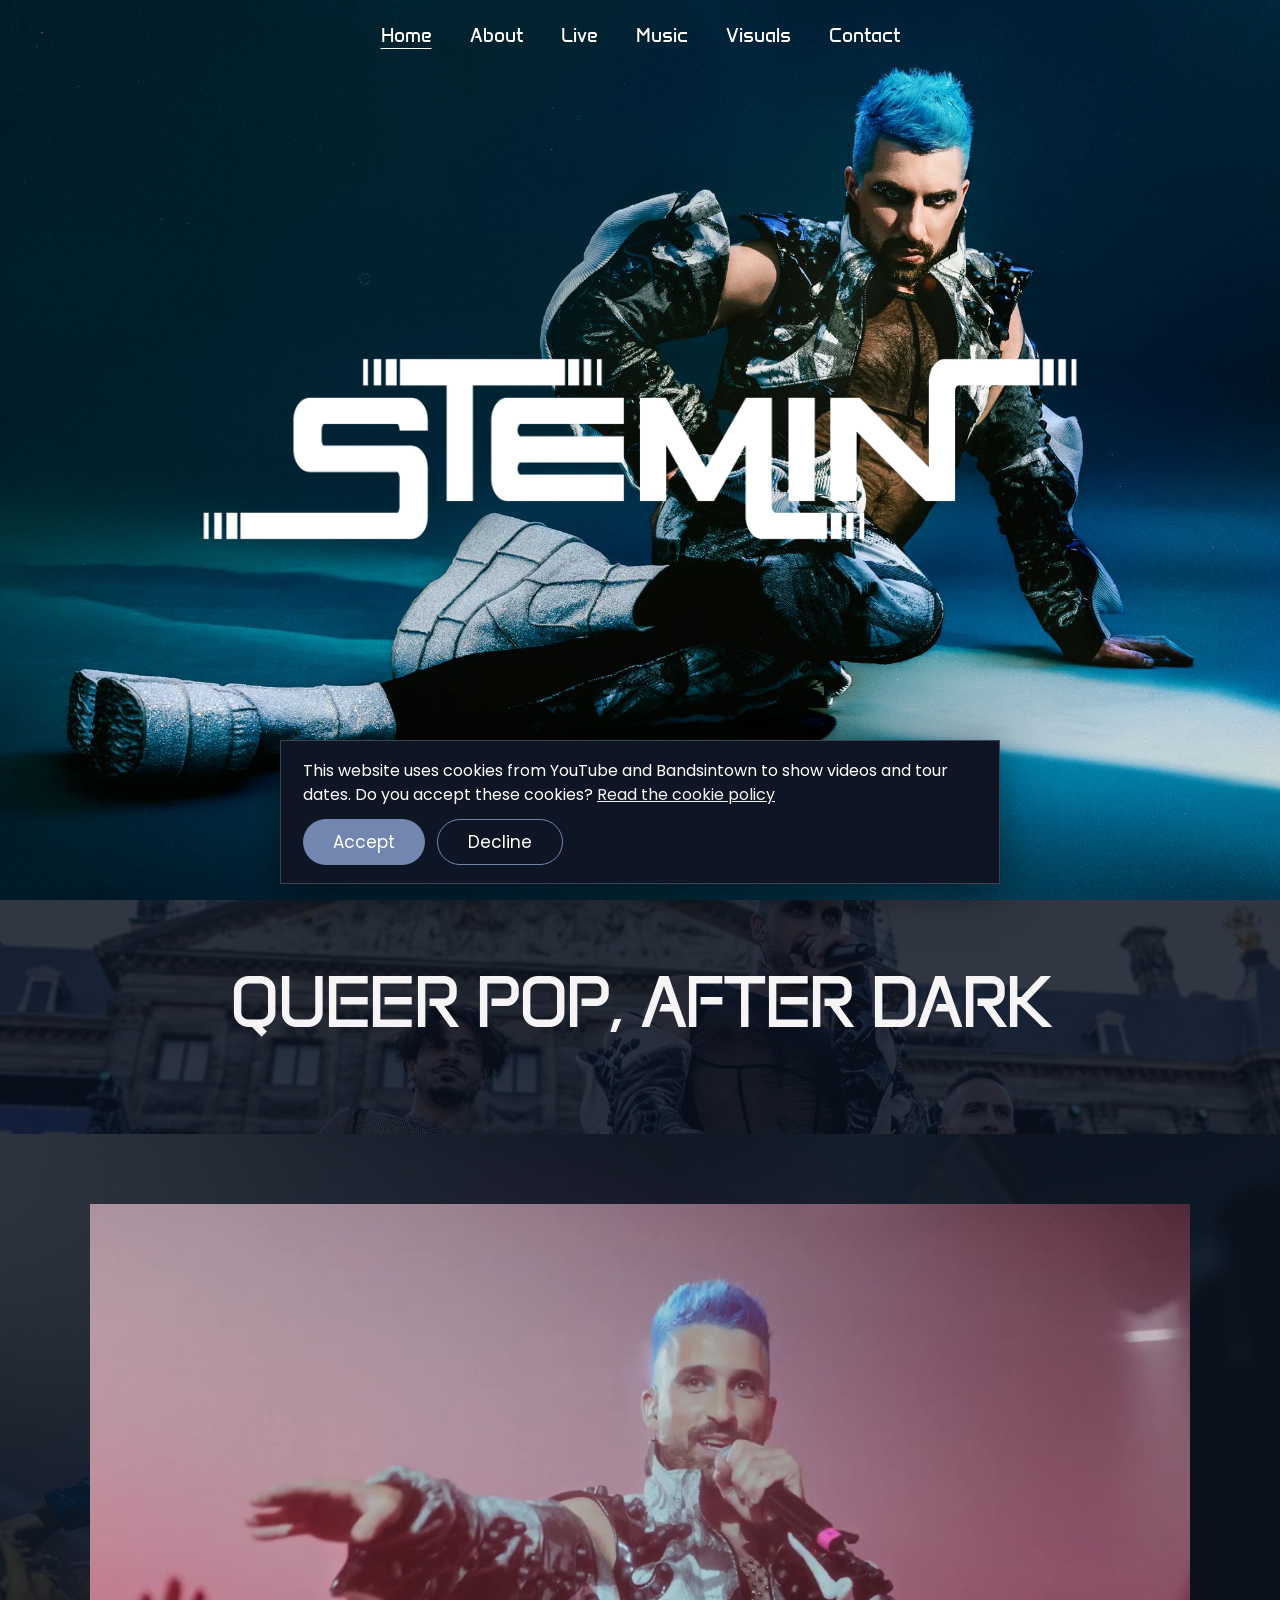
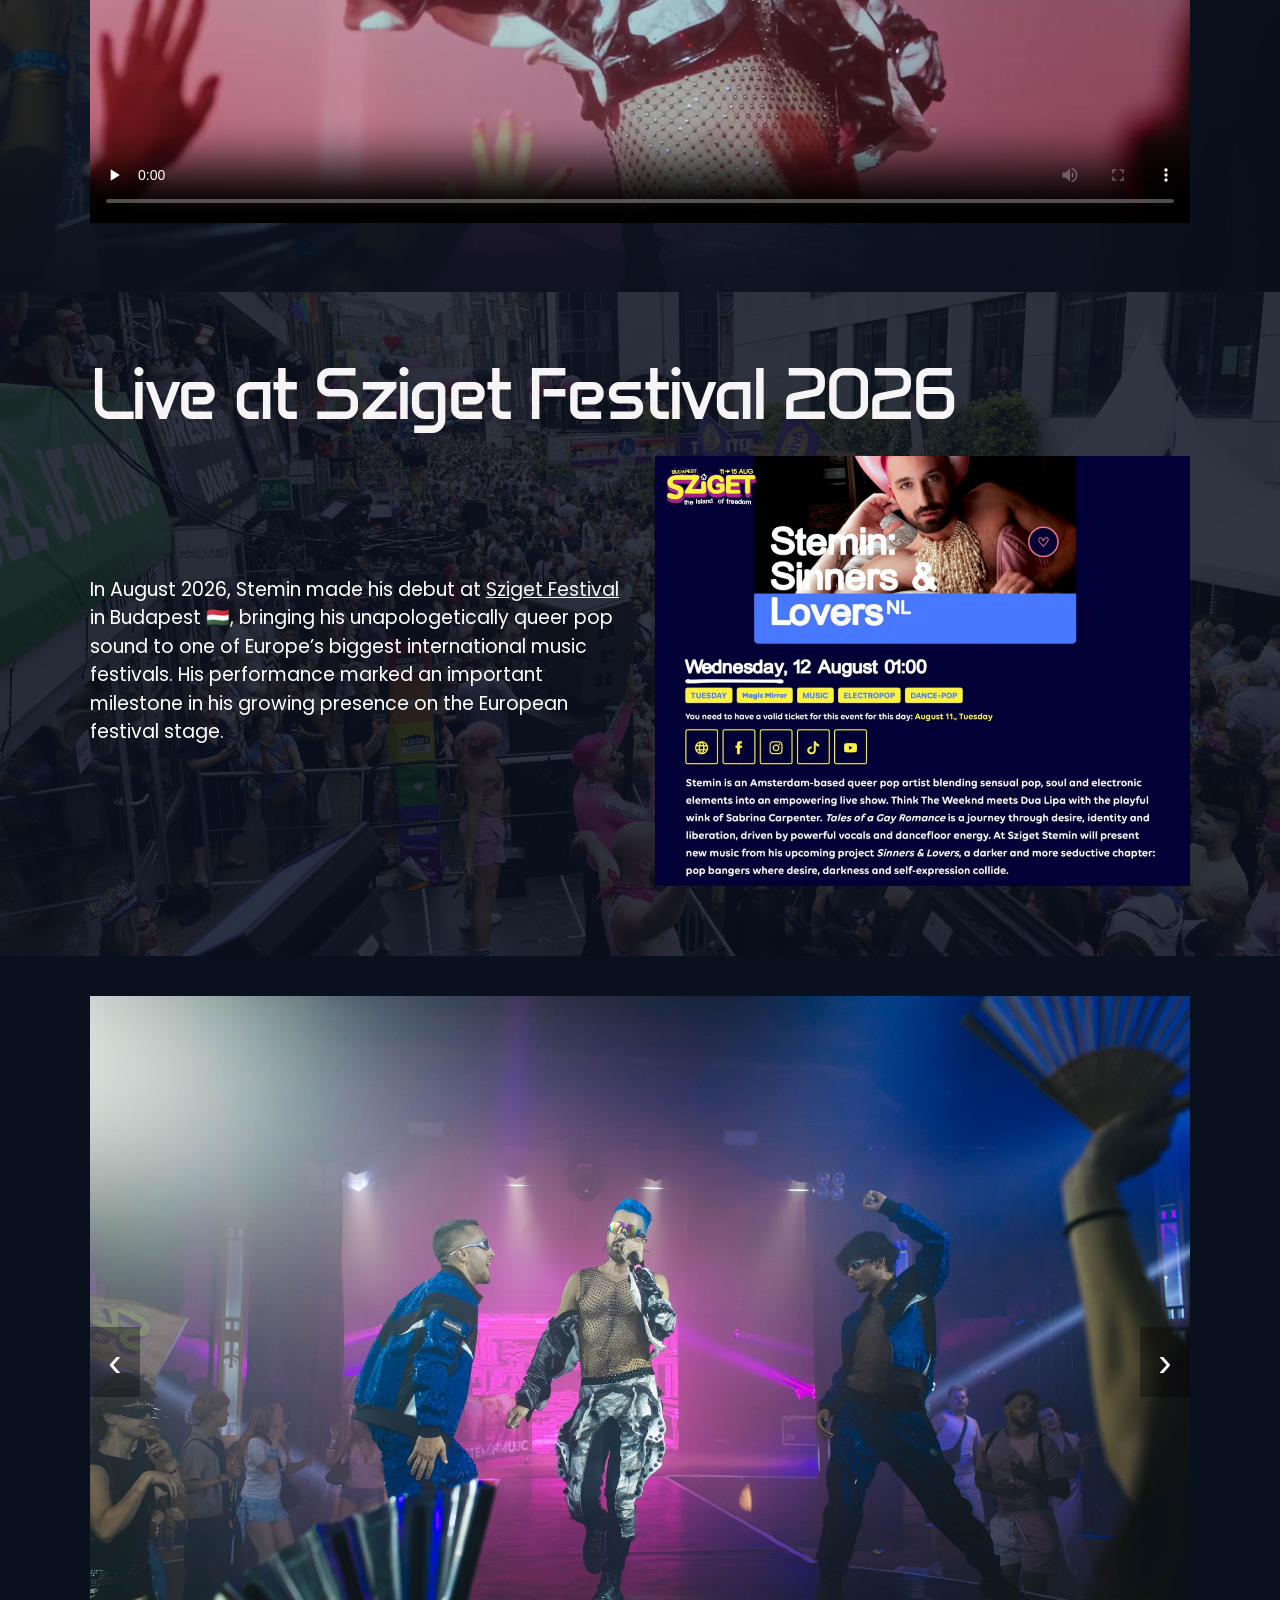
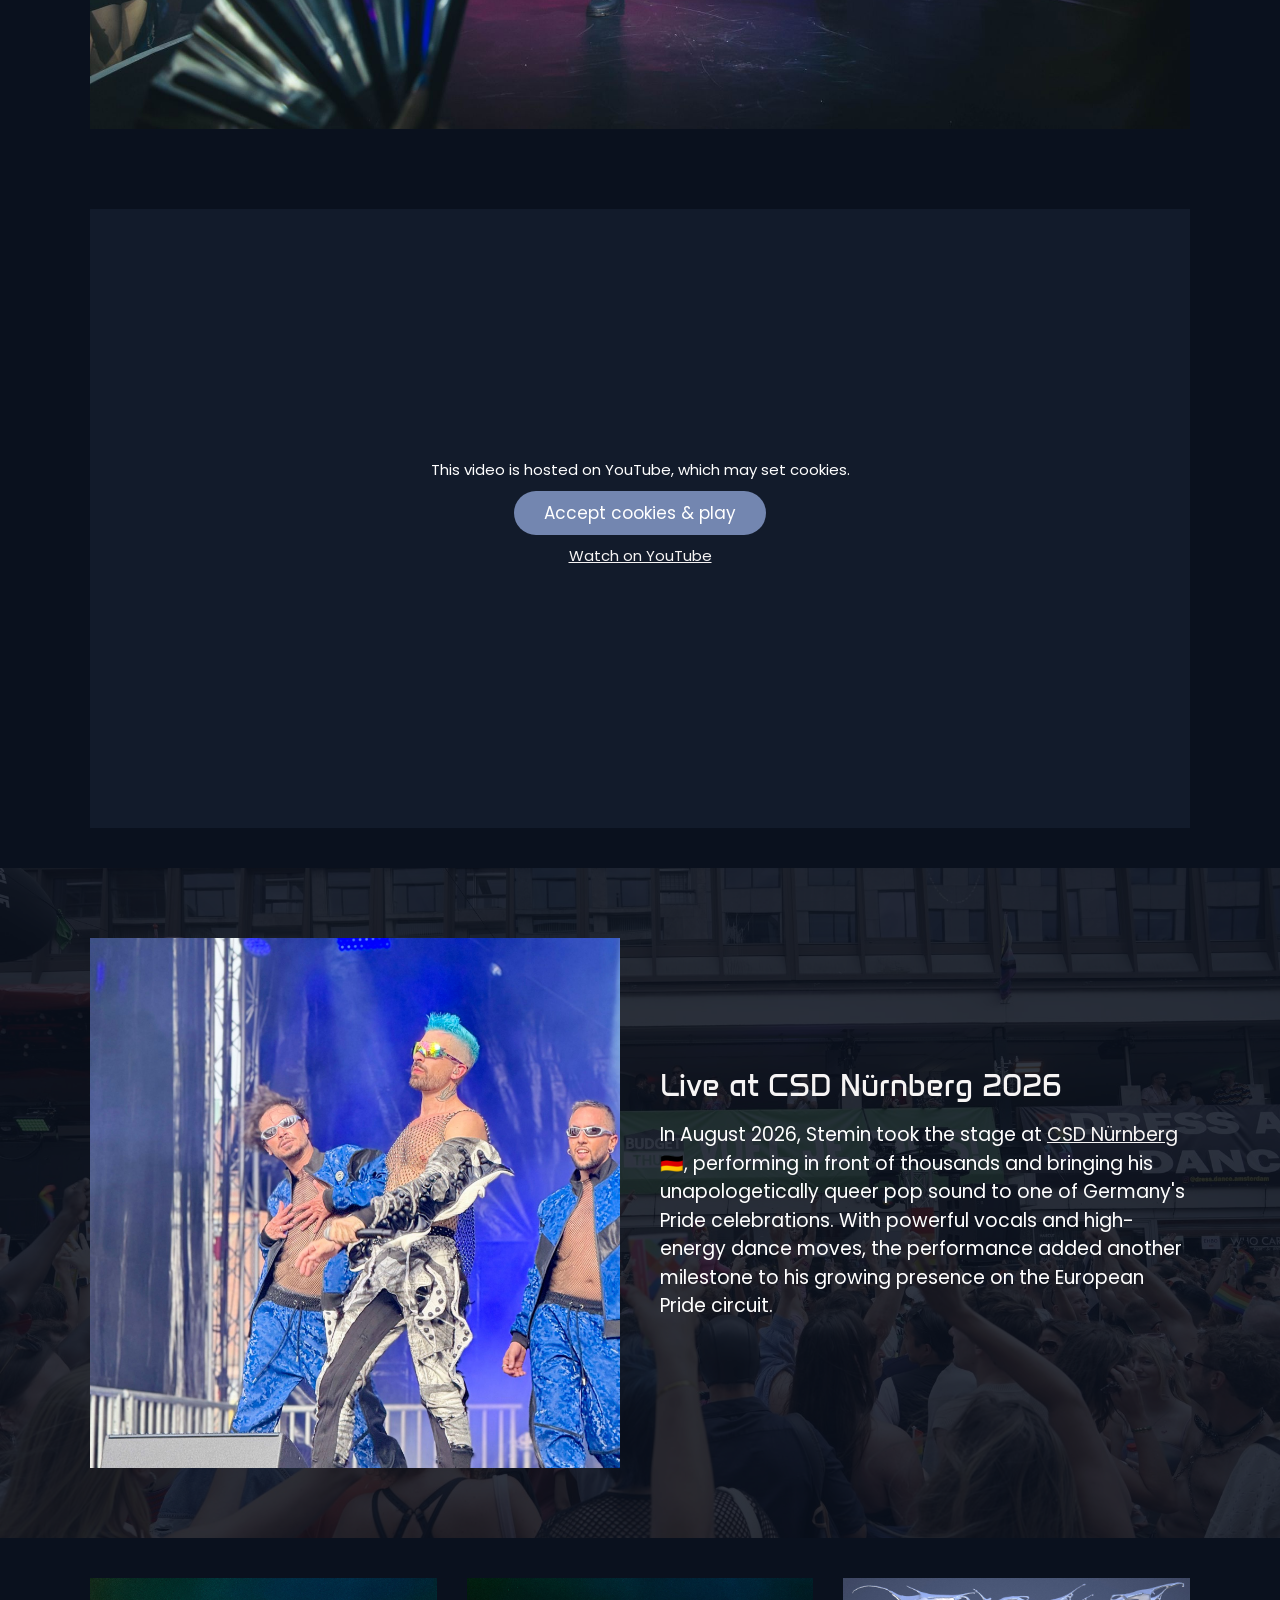
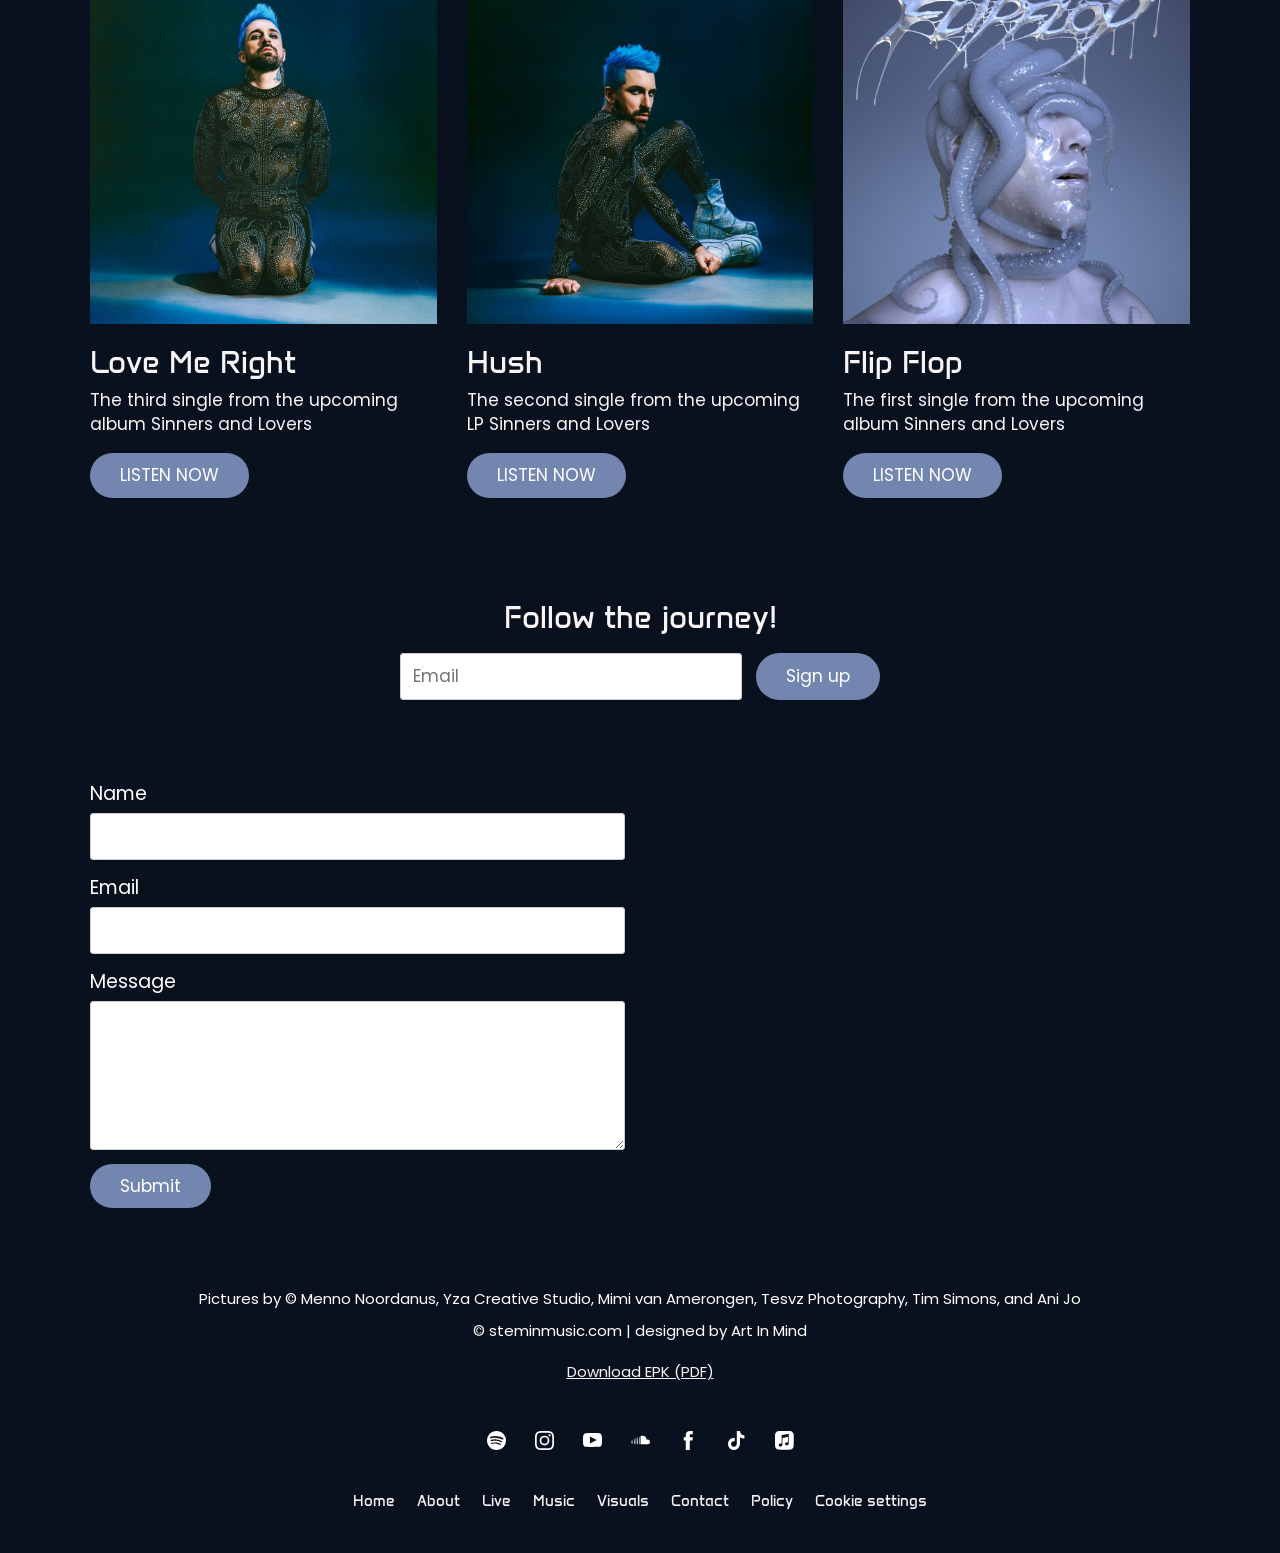
==== index.html @ 3fae1645 "Self-host Sziget recap video, bigger homepage heading, crop Sziget image Co-Authored-By: Claude Opus" ====
<!DOCTYPE html>
<html lang="en">
<head>
<meta charset="utf-8">
<meta name="viewport" content="width=device-width, initial-scale=1">
<title>Stemin | Queer pop artist from Amsterdam | Booking &amp; Press</title>
<meta name="description" content="Stemin is a queer pop artist from Amsterdam. Live at Sziget 2026, WorldPride Amsterdam and CSD Nürnberg. Upcoming album: Sinners &amp; Lovers.">
<link rel="canonical" href="https://steminmusic.com/">
<meta property="og:type" content="website">
<meta property="og:title" content="Stemin | Queer pop artist from Amsterdam | Booking &amp; Press">
<meta property="og:description" content="Stemin is a queer pop artist from Amsterdam. Live at Sziget 2026, WorldPride Amsterdam and CSD Nürnberg. Upcoming album: Sinners &amp; Lovers.">
<meta property="og:url" content="https://steminmusic.com/">
<meta property="og:image" content="https://steminmusic.com/img/pink-ff0080.png">
<link rel="icon" href="favicon.svg" type="image/svg+xml">
<link rel="stylesheet" href="style.css">
</head>
<body class="page-home">
<header class="page-header landing">
<img class="header-bg" src="img/260520-stemin-402-socialmedia.jpg" srcset="img/260520-stemin-402-socialmedia-800.jpg 800w, img/260520-stemin-402-socialmedia.jpg 2000w" sizes="(max-width: 760px) 100vw, 1140px" alt="" fetchpriority="high">
<div class="nav-bar">
<button class="menu" aria-label="Menu" aria-expanded="false"><span></span><span></span><span></span></button>
<nav class="nav"><ul><li><a href="./" aria-current=page>Home</a></li><li><a href="about/">About</a></li><li><a href="live/">Live</a></li><li><a href="music/">Music</a></li><li><a href="visuals/">Visuals</a></li><li class="has-sub"><a href="contact/">Contact</a><ul><li><a href="policy/">Policy</a></li></ul></li></ul></nav>
</div>
<div class="header-title"><a href="./"><img class="logo" src="img/stemin-white-long.png" alt="Stemin"></a></div>
<div class="socials"><a href="https://open.spotify.com/artist/1zyGoR9jHhPVAwW4OPeCIf?si=YAcBXMqQQqu5lbDR0uVkJg" target="_blank" rel="noopener" aria-label="Spotify"><svg class="icon" viewbox="0 0 18 18" xmlns="http://www.w3.org/2000/svg"><path d="M9 0c1.242 0 2.414.234 3.516.703a8.832 8.832 0 012.865 1.934 9.3 9.3 0 011.916 2.847A8.885 8.885 0 0118 9a8.797 8.797 0 01-.703 3.48 8.832 8.832 0 01-1.934 2.866 9.185 9.185 0 01-2.883 1.916A8.28 8.28 0 019 18a8.28 8.28 0 01-3.48-.738 9.185 9.185 0 01-2.883-1.916A8.832 8.832 0 01.703 12.48 8.797 8.797 0 010 9c0-1.242.234-2.414.703-3.516a9.146 9.146 0 011.934-2.847A9.036 9.036 0 015.52.703 8.633 8.633 0 019 0zm-.053 10.898c-1.465-.164-3.052-.046-4.763.352a.477.477 0 00-.334.229.518.518 0 00-.053.439c.023.14.1.252.228.334.104.066.218.09.344.073l.096-.02c1.57-.352 3.017-.457 4.342-.317 1.324.14 2.513.54 3.568 1.196.14.07.281.087.422.052a.592.592 0 00.351-.263.528.528 0 00.053-.405.472.472 0 00-.299-.334c-1.172-.726-2.49-1.171-3.955-1.336zm.211-2.9c-1.863-.223-3.615-.088-5.256.404a.576.576 0 00-.369.334.74.74 0 00-.073.411l.02.1a.49.49 0 00.3.403c.175.082.357.1.544.053 1.406-.445 2.947-.568 4.623-.369 1.676.2 3.123.662 4.342 1.389.14.117.305.152.492.105a.78.78 0 00.457-.316.689.689 0 00.07-.528c-.046-.187-.14-.316-.28-.386-1.383-.844-3.007-1.377-4.87-1.6zm.07-3.094a21.718 21.718 0 00-3.146-.017c-1.008.093-1.91.258-2.707.492a.81.81 0 00-.475.404.83.83 0 00-.052.65c.07.188.199.34.386.458a.74.74 0 00.633.07c.68-.211 1.477-.363 2.39-.457a16.95 16.95 0 012.778.017c.961.083 1.899.24 2.813.475a9.645 9.645 0 012.46.984c.212.118.434.153.669.106.234-.047.398-.152.492-.316a.85.85 0 00.088-.65.798.798 0 00-.405-.51 10.987 10.987 0 00-2.777-1.16 16.84 16.84 0 00-3.146-.546z"></path></svg></a><a href="https://instagram.com/steminmusic" target="_blank" rel="noopener" aria-label="Instagram"><svg class="icon" viewbox="0 0 18 18" xmlns="http://www.w3.org/2000/svg"><path d="M6.955 1.628l2.582-.006c1.916.001 2.227.012 3.1.052.877.04 1.354.187 1.67.31.421.163.72.358 1.036.673.27.27.452.529.6.862l.073.173c.113.29.246.715.298 1.46l.03.627c.012.29.02.553.025.917l.01 2.842c-.002 1.915-.013 2.226-.053 3.099-.037.804-.163 1.272-.279 1.588l-.031.083c-.163.42-.358.72-.673 1.035-.315.315-.615.51-1.035.673-.29.113-.715.246-1.46.298l-1.21.05c-.344.007-.761.011-1.428.013l-3.255-.005a37.01 37.01 0 01-1.592-.046c-.877-.04-1.354-.187-1.67-.31a2.788 2.788 0 01-1.036-.673 2.788 2.788 0 01-.673-1.035c-.113-.29-.246-.715-.298-1.46l-.05-1.21a71.292 71.292 0 01-.013-1.428l.005-3.255c.006-.692.02-1.022.046-1.592.04-.877.187-1.354.31-1.67.163-.421.358-.72.673-1.036.315-.315.615-.51 1.035-.673.29-.113.715-.246 1.46-.298l.627-.03c.355-.015.668-.023 1.176-.028zM6.97.006h4.06c.747.007 1.09.021 1.68.048.959.044 1.613.196 2.185.419.592.23 1.094.537 1.594 1.038.5.5.808 1.002 1.038 1.594.198.509.34 1.082.4 1.876l.035.68c.026.62.036 1.093.038 2.574l-.005 2.658c-.006.844-.02 1.192-.05 1.818-.043.958-.195 1.612-.418 2.184a4.412 4.412 0 01-1.038 1.594c-.5.5-1.002.809-1.594 1.039-.509.197-1.082.34-1.876.4l-.795.039c-.53.021-1.003.03-2.193.032l-2.924-.004a39.115 39.115 0 01-1.818-.05c-.958-.043-1.612-.195-2.184-.417a4.412 4.412 0 01-1.594-1.039c-.5-.5-.809-1.002-1.039-1.594-.197-.509-.34-1.082-.4-1.876l-.042-.876C.009 11.575 0 11.027 0 9.527L.006 6.97c.007-.747.021-1.09.048-1.68.044-.959.196-1.613.418-2.185A4.412 4.412 0 011.511 1.51c.5-.5 1.002-.808 1.594-1.038.509-.198 1.082-.34 1.876-.4L5.857.03C6.177.018 6.49.01 6.97.006zm2.048 4.387a4.625 4.625 0 100 9.25 4.625 4.625 0 000-9.25zm0 1.623a3.002 3.002 0 110 6.004 3.002 3.002 0 010-6.004zm4.768-2.909a1.071 1.071 0 100 2.143 1.071 1.071 0 000-2.143z" fill-rule="evenodd"></path></svg></a><a href="https://www.youtube.com/channel/UCnm-_FGDX8ijLJgsgmDUvSA/featured" target="_blank" rel="noopener" aria-label="Youtube"><svg class="icon" viewbox="0 0 18 14" xmlns="http://www.w3.org/2000/svg"><path d="M7.518.011l1.81-.01c.971.004 3.89.03 5.972.173l.355.05c.394.061.95.209 1.445.76.463.478.66 1.426.714 1.746l.017.108s.155 1.378.168 2.816L18 7.241c0 .654-.032 1.31-.068 1.84l-.1 1.172s-.17 1.274-.732 1.853c-.675.753-1.463.753-1.8.811l-.537.033c-2.11.12-4.778.138-5.547.14l-2.132-.03c-1.465-.029-3.372-.076-4.215-.143-.394-.116-1.294-.058-1.969-.81-.43-.444-.63-1.293-.7-1.668l-.031-.186S.014 8.875 0 7.437V5.654l.007-.39c.012-.45.035-.883.06-1.254l.1-1.172S.339 1.564.9.985C1.575.232 2.362.232 2.7.174l.75-.045C4.827.057 6.4.025 7.518.01zm-.973 3.262v6.545l6.546-3.273-6.546-3.272z"></path></svg></a><a href="https://soundcloud.com/steminmusic" target="_blank" rel="noopener" aria-label="Soundcloud"><svg class="icon" viewbox="0 0 18 9" xmlns="http://www.w3.org/2000/svg"><path d="M4.698 1.755c.09 0 .145.036.163.108l.007.062.17 4.132-.17 1.98c0 .114-.057.17-.17.17-.045 0-.127-.072-.157-.13l-.013-.04-.113-1.98.113-4.132c0-.114.057-.17.17-.17zm3.17-.68c.094 0 .189.08.217.17l.01.057.113 4.755-.114 1.924-.009.056c-.028.092-.123.17-.217.17-.17 0-.283-.113-.226-.226l-.114-1.924.114-4.755c0-.113.113-.227.226-.227zm-1.642.567c.095 0 .19.078.218.17l.009.056.17 4.189-.114 1.924-.008.056c-.03.092-.124.17-.218.17s-.189-.078-.25-.203L6 7.924 5.887 6 6 1.868c0-.113.113-.226.226-.226zM10.755 0a4.075 4.075 0 014.075 3.736c.283-.113.566-.17.906-.17 1.302 0 2.264.962 2.264 2.264a2.293 2.293 0 01-2.16 2.316l-.16.005H9.282c-.097 0-.194-.125-.22-.232l-.006-.051V.566c0-.146.041-.208.16-.258l.066-.025C9.736.113 10.245 0 10.755 0zM3.17 2.83c.09 0 .145.036.163.08l.007.033.17 3.114-.17 1.98-.043.042c-.042.04-.085.072-.127.072-.09 0-.145-.036-.163-.08L3 8.038l-.17-1.981L3 2.943c.057-.056.113-.113.17-.113zM1.698 3.906c.045 0 .09 0 .107.058l.006.055.17 2.038-.17 1.98a.122.122 0 01-.113.114c-.045 0-.09-.036-.107-.08l-.006-.033-.17-1.981.17-2.038c0-.057.057-.113.113-.113zm-1.472.396l.029.007a.05.05 0 01.02.017l.008.032.226 1.699-.226 1.641s0 .057-.057.057l-.028-.007a.05.05 0 01-.02-.017L.17 7.698 0 6.057l.17-1.699s0-.056.056-.056z"></path></svg></a><a href="https://facebook.com/steminmusic" target="_blank" rel="noopener" aria-label="Facebook"><svg class="icon" viewbox="0 0 9 18" xmlns="http://www.w3.org/2000/svg"><path d="M1.907 18V8.999H0V5.897h1.907V4.035C1.907 1.505 2.984 0 6.044 0h2.547v3.103H7c-1.191 0-1.27.433-1.27 1.242l-.005 1.552h2.885L8.27 9H5.724V18H1.907z" fill-rule="evenodd"></path></svg></a><a href="https://www.tiktok.com/@steminmusic" target="_blank" rel="noopener" aria-label="Tiktok"><svg class="icon" viewbox="0 0 16 18" xmlns="http://www.w3.org/2000/svg"><path d="M11.281 0c.298 2.554 1.73 4.077 4.219 4.24v2.872c-1.442.14-2.706-.33-4.175-1.215v5.373c0 6.826-7.473 8.96-10.477 4.066-1.93-3.148-.748-8.672 5.444-8.894v3.03a8.99 8.99 0 00-1.437.35c-1.377.465-2.158 1.335-1.94 2.868.417 2.938 5.828 3.808 5.378-1.933V.005h2.988V0z" fill-rule="evenodd"></path></svg></a><a href="https://itunes.apple.com/artist/stemin/1516719726" target="_blank" rel="noopener" aria-label="Apple Music"><svg class="icon" viewbox="0 0 73 73" xmlns="http://www.w3.org/2000/svg"><path class="st0" d="M72,19.94c0-0.72-0.01-1.45-0.03-2.17c-0.04-1.58-0.14-3.17-0.42-4.73c-0.28-1.58-0.75-3.06-1.48-4.5 c-0.72-1.41-1.66-2.71-2.78-3.83c-1.12-1.12-2.42-2.06-3.83-2.78c-1.44-0.73-2.91-1.2-4.49-1.48c-1.56-0.28-3.15-0.37-4.73-0.42 C53.51,0.02,52.78,0.01,52.06,0c-0.86,0-1.72,0-2.58,0H22.52c-0.86,0-1.72,0-2.58,0c-0.72,0-1.45,0.01-2.17,0.03 c-1.58,0.04-3.17,0.14-4.73,0.42C11.46,0.74,9.98,1.2,8.55,1.94C7.13,2.66,5.84,3.6,4.72,4.72S2.65,7.13,1.93,8.55 c-0.73,1.44-1.2,2.91-1.48,4.5c-0.28,1.56-0.37,3.15-0.42,4.73C0.02,18.5,0.01,19.22,0,19.94c0,0.86,0,1.72,0,2.58v26.95 c0,0.86,0,1.72,0,2.58c0,0.72,0.01,1.45,0.03,2.17c0.04,1.58,0.14,3.17,0.42,4.73c0.28,1.58,0.75,3.06,1.48,4.5 c0.72,1.41,1.66,2.71,2.78,3.83s2.42,2.06,3.83,2.78c1.44,0.73,2.91,1.2,4.49,1.48c1.56,0.28,3.15,0.37,4.73,0.42 c0.72,0.02,1.45,0.03,2.17,0.03c0.86,0.01,1.72,0,2.58,0h26.95c0.86,0,1.72,0,2.58,0c0.72,0,1.45-0.01,2.17-0.03 c1.58-0.04,3.17-0.14,4.73-0.42c1.58-0.28,3.06-0.75,4.49-1.48c1.41-0.72,2.71-1.66,3.83-2.78c1.12-1.12,2.06-2.41,2.78-3.83 c0.73-1.44,1.2-2.91,1.48-4.5c0.28-1.56,0.37-3.15,0.42-4.73c0.02-0.72,0.03-1.45,0.03-2.17c0.01-0.86,0-1.72,0-2.58V22.52 C72,21.66,72,20.8,72,19.94z M52.71,46.85c0,0.91-0.01,1.74-0.2,2.65c-0.19,0.89-0.53,1.72-1.05,2.47 c-0.52,0.75-1.19,1.36-1.97,1.82c-0.79,0.47-1.62,0.73-2.5,0.91c-1.66,0.33-2.79,0.41-3.86,0.2c-1.03-0.21-1.9-0.68-2.6-1.32 c-1.03-0.95-1.68-2.23-1.82-3.56c-0.16-1.57,0.36-3.24,1.53-4.48c0.59-0.62,1.34-1.11,2.34-1.5c1.04-0.4,2.19-0.65,3.96-1 c0.47-0.09,0.93-0.19,1.4-0.28c0.61-0.12,1.14-0.28,1.56-0.8c0.43-0.52,0.43-1.16,0.43-1.78V24.32c0-1.21-0.54-1.54-1.7-1.32 c-0.83,0.16-18.62,3.75-18.62,3.75c-1,0.24-1.36,0.57-1.36,1.82v23.23c0,0.91-0.05,1.74-0.24,2.65c-0.19,0.89-0.53,1.72-1.05,2.47 c-0.52,0.75-1.19,1.36-1.97,1.82c-0.79,0.47-1.62,0.74-2.5,0.92c-1.66,0.33-2.79,0.41-3.86,0.2c-1.03-0.21-1.9-0.69-2.6-1.33 c-1.03-0.95-1.63-2.23-1.78-3.56c-0.16-1.57,0.31-3.24,1.49-4.48c0.59-0.62,1.34-1.11,2.34-1.5c1.04-0.4,2.19-0.65,3.96-1 c0.47-0.09,0.93-0.19,1.4-0.28c0.61-0.12,1.14-0.28,1.56-0.8c0.42-0.52,0.47-1.13,0.47-1.75c0-4.92,0-26.78,0-26.78 c0-0.36,0.03-0.6,0.05-0.72c0.09-0.56,0.31-1.05,0.72-1.39c0.34-0.28,0.78-0.48,1.33-0.6l0.01,0L49,11.33 c0.19-0.04,1.73-0.31,1.91-0.33c1.16-0.1,1.81,0.66,1.81,1.89L52.71,46.85L52.71,46.85z"></path></svg></a></div>
</header>
<main id="main">
<section class="sec has-bg"><img class="sec-bg" src="img/20260731-dsc05511.jpg" srcset="img/20260731-dsc05511-800.jpg 800w, img/20260731-dsc05511.jpg 2000w" sizes="(max-width: 760px) 100vw, 1140px" alt="" loading="lazy"><div class="wrap"><h2 class="feature-title center">QUEER POP, AFTER DARK</h2></div></section>
<section class="sec has-bg"><img class="sec-bg" src="img/attila-polyak-2.jpg" srcset="img/attila-polyak-2-800.jpg 800w, img/attila-polyak-2.jpg 2000w" sizes="(max-width: 760px) 100vw, 1140px" alt="" loading="lazy"><div class="wrap"><div class="video selfhosted"><video controls playsinline preload="none" poster="video/sziget-recap-poster.jpg" title="Stemin live at Sziget Festival 2026 – recap"><source src="video/sziget-recap-720.mp4" type="video/mp4" media="(max-width: 760px)"><source src="video/sziget-recap.mp4" type="video/mp4"></video></div></div></section>
<section class="sec has-bg"><img class="sec-bg" src="img/dsc3694.jpg" srcset="img/dsc3694-800.jpg 800w, img/dsc3694.jpg 2000w" sizes="(max-width: 760px) 100vw, 1140px" alt="" loading="lazy"><div class="wrap"><h2 class="feature-title">Live at Sziget Festival 2026</h2><div class="cols half">
<div><p>In August 2026, Stemin made his debut at <a href="https://archive.steminmusic.com/" target="_blank" rel="noopener">Sziget Festival</a> in Budapest 🇭🇺, bringing his unapologetically queer pop sound to one of Europe’s biggest international music festivals. His performance marked an important milestone in his growing presence on the European festival stage.</p></div>
<div><a href="https://archive.steminmusic.com/" target="_blank" rel="noopener"><img src="img/sziget.jpg" srcset="img/sziget-800.jpg 800w, img/sziget.jpg 2000w" sizes="(max-width: 760px) 100vw, 1140px" alt="Stemin live at Sziget Festival 2026" loading="lazy"></a></div>
</div></div></section>
<section class="sec"><div class="wrap"><div class="slideshow"><img src="img/attila-polyak-3.jpg" srcset="img/attila-polyak-3-800.jpg 800w, img/attila-polyak-3.jpg 2000w" sizes="(max-width: 760px) 100vw, 1140px" alt="Copyright ©szigetofficial &amp; ©rockstarphotographers" loading="lazy" class=on><img src="img/attila-polyak-1.jpg" srcset="img/attila-polyak-1-800.jpg 800w, img/attila-polyak-1.jpg 2000w" sizes="(max-width: 760px) 100vw, 1140px" alt="Copyright ©szigetofficial &amp; ©rockstarphotographers" loading="lazy"><img src="img/attila-polyak-4.jpg" srcset="img/attila-polyak-4-800.jpg 800w, img/attila-polyak-4.jpg 2000w" sizes="(max-width: 760px) 100vw, 1140px" alt="Copyright ©szigetofficial &amp; ©rockstarphotographers" loading="lazy"><button class="prev" aria-label="Previous">‹</button><button class="next" aria-label="Next">›</button></div></div></section>
<section class="sec"><div class="wrap"><div class="video" data-yt="-PeA7Ra94b8"><div class="consent-ph"><p>This video is hosted on YouTube, which may set cookies.</p><p><button class="button" data-consent-accept>Accept cookies &amp; play</button></p><p><a href="https://www.youtube.com/watch?v=-PeA7Ra94b8" target="_blank" rel="noopener">Watch on YouTube</a></p></div></div></div></section>
<section class="sec has-bg"><img class="sec-bg" src="img/dsc3607.jpg" srcset="img/dsc3607-800.jpg 800w, img/dsc3607.jpg 2000w" sizes="(max-width: 760px) 100vw, 1140px" alt="" loading="lazy"><div class="wrap"><div class="imgtext">
<div class="media"><img src="img/image15.jpeg" srcset="img/image15-800.jpeg 800w, img/image15.jpeg 2000w" sizes="(max-width: 760px) 100vw, 1140px" alt="Stemin live at CSD Nürnberg 2026" loading="lazy"></div>
<div><h3>Live at CSD Nürnberg 2026</h3>
<p>In August 2026, Stemin took the stage at <a href="https://archive.steminmusic.com/pride-nuernberg-2026/" target="_blank" rel="noopener">CSD Nürnberg</a> 🇩🇪, performing in front of thousands and bringing his unapologetically queer pop sound to one of Germany's Pride celebrations. With powerful vocals and high-energy dance moves, the performance added another milestone to his growing presence on the European Pride circuit.</p></div>
</div></div></section>
<section class="sec"><div class="wrap"><div class="cols thirds singles">
<div class="single"><a href="https://ffm.to/love-me-right" target="_blank" rel="noopener"><img src="img/love-me-right-menno-noordanus.jpg" srcset="img/love-me-right-menno-noordanus-800.jpg 800w, img/love-me-right-menno-noordanus.jpg 2000w" sizes="(max-width: 760px) 100vw, 1140px" alt="Love Me Right cover art" loading="lazy"></a>
<h3>Love Me Right</h3><h4>The third single from the upcoming album Sinners and Lovers</h4><p><a class="button" href="https://ffm.to/love-me-right" target="_blank" rel="noopener">LISTEN NOW</a></p></div>
<div class="single"><a href="https://ffm.to/stemin-hush" target="_blank" rel="noopener"><img src="img/hush-menno-noordanus.jpg" srcset="img/hush-menno-noordanus-800.jpg 800w, img/hush-menno-noordanus.jpg 2000w" sizes="(max-width: 760px) 100vw, 1140px" alt="Hush cover art" loading="lazy"></a>
<h3>Hush</h3><h4>The second single from the upcoming LP Sinners and Lovers</h4><p><a class="button" href="https://ffm.to/stemin-hush" target="_blank" rel="noopener">LISTEN NOW</a></p></div>
<div class="single"><a href="https://ffm.to/flipflop" target="_blank" rel="noopener"><img src="img/flip-flop-single-cover.jpg" srcset="img/flip-flop-single-cover-800.jpg 800w, img/flip-flop-single-cover.jpg 2000w" sizes="(max-width: 760px) 100vw, 1140px" alt="Flip Flop cover art" loading="lazy"></a>
<h3>Flip Flop</h3><h4>The first single from the upcoming album Sinners and Lovers</h4><p><a class="button" href="https://ffm.to/flipflop" target="_blank" rel="noopener">LISTEN NOW</a></p></div>
</div></div></section>
<section class="sec"><div class="wrap"><div class="center"><h3>Follow the journey!</h3><form class="form signup" name="newsletter" method="POST" data-netlify="true" netlify-honeypot="bot-field" action="/thanks/">
<input type="hidden" name="form-name" value="newsletter"><p hidden><label>Leave empty <input name="bot-field"></label></p>
<label class="sr" for="nl-email">Email</label>
<input id="nl-email" type="email" name="email" placeholder="Email" required>
<button class="button" type="submit">Sign up</button>
</form></div></div></section>
<section class="sec"><div class="wrap"><div class="cols half"><div><form class="form contact" name="contact" method="POST" data-netlify="true" netlify-honeypot="bot-field" action="/thanks/">
<input type="hidden" name="form-name" value="contact"><p hidden><label>Leave empty <input name="bot-field"></label></p>
<label>Name<input type="text" name="name" required></label>
<label>Email<input type="email" name="email" required></label>
<label>Message<textarea name="message" rows="5" required></textarea></label>
<button class="button" type="submit">Submit</button>
</form></div><div></div></div></div></section>
</main>
<footer class="page-footer">
<div class="wrap">
<p class="center">Pictures by © Menno Noordanus, Yza Creative Studio, Mimi van Amerongen, Tesvz Photography, Tim Simons, and Ani Jo</p>
<p class="center">© steminmusic.com | designed by Art In Mind</p>
<p class="center"><a href="https://drive.google.com/drive/folders/1B-3PsPf7jAhnRnCJGpX_uzkBK9g3aQ9h?usp=sharing" target="_blank" rel="noopener">Download EPK (PDF)</a></p>
<div class="socials"><a href="https://open.spotify.com/artist/1zyGoR9jHhPVAwW4OPeCIf?si=YAcBXMqQQqu5lbDR0uVkJg" target="_blank" rel="noopener" aria-label="Spotify"><svg class="icon" viewbox="0 0 18 18" xmlns="http://www.w3.org/2000/svg"><path d="M9 0c1.242 0 2.414.234 3.516.703a8.832 8.832 0 012.865 1.934 9.3 9.3 0 011.916 2.847A8.885 8.885 0 0118 9a8.797 8.797 0 01-.703 3.48 8.832 8.832 0 01-1.934 2.866 9.185 9.185 0 01-2.883 1.916A8.28 8.28 0 019 18a8.28 8.28 0 01-3.48-.738 9.185 9.185 0 01-2.883-1.916A8.832 8.832 0 01.703 12.48 8.797 8.797 0 010 9c0-1.242.234-2.414.703-3.516a9.146 9.146 0 011.934-2.847A9.036 9.036 0 015.52.703 8.633 8.633 0 019 0zm-.053 10.898c-1.465-.164-3.052-.046-4.763.352a.477.477 0 00-.334.229.518.518 0 00-.053.439c.023.14.1.252.228.334.104.066.218.09.344.073l.096-.02c1.57-.352 3.017-.457 4.342-.317 1.324.14 2.513.54 3.568 1.196.14.07.281.087.422.052a.592.592 0 00.351-.263.528.528 0 00.053-.405.472.472 0 00-.299-.334c-1.172-.726-2.49-1.171-3.955-1.336zm.211-2.9c-1.863-.223-3.615-.088-5.256.404a.576.576 0 00-.369.334.74.74 0 00-.073.411l.02.1a.49.49 0 00.3.403c.175.082.357.1.544.053 1.406-.445 2.947-.568 4.623-.369 1.676.2 3.123.662 4.342 1.389.14.117.305.152.492.105a.78.78 0 00.457-.316.689.689 0 00.07-.528c-.046-.187-.14-.316-.28-.386-1.383-.844-3.007-1.377-4.87-1.6zm.07-3.094a21.718 21.718 0 00-3.146-.017c-1.008.093-1.91.258-2.707.492a.81.81 0 00-.475.404.83.83 0 00-.052.65c.07.188.199.34.386.458a.74.74 0 00.633.07c.68-.211 1.477-.363 2.39-.457a16.95 16.95 0 012.778.017c.961.083 1.899.24 2.813.475a9.645 9.645 0 012.46.984c.212.118.434.153.669.106.234-.047.398-.152.492-.316a.85.85 0 00.088-.65.798.798 0 00-.405-.51 10.987 10.987 0 00-2.777-1.16 16.84 16.84 0 00-3.146-.546z"></path></svg></a><a href="https://instagram.com/steminmusic" target="_blank" rel="noopener" aria-label="Instagram"><svg class="icon" viewbox="0 0 18 18" xmlns="http://www.w3.org/2000/svg"><path d="M6.955 1.628l2.582-.006c1.916.001 2.227.012 3.1.052.877.04 1.354.187 1.67.31.421.163.72.358 1.036.673.27.27.452.529.6.862l.073.173c.113.29.246.715.298 1.46l.03.627c.012.29.02.553.025.917l.01 2.842c-.002 1.915-.013 2.226-.053 3.099-.037.804-.163 1.272-.279 1.588l-.031.083c-.163.42-.358.72-.673 1.035-.315.315-.615.51-1.035.673-.29.113-.715.246-1.46.298l-1.21.05c-.344.007-.761.011-1.428.013l-3.255-.005a37.01 37.01 0 01-1.592-.046c-.877-.04-1.354-.187-1.67-.31a2.788 2.788 0 01-1.036-.673 2.788 2.788 0 01-.673-1.035c-.113-.29-.246-.715-.298-1.46l-.05-1.21a71.292 71.292 0 01-.013-1.428l.005-3.255c.006-.692.02-1.022.046-1.592.04-.877.187-1.354.31-1.67.163-.421.358-.72.673-1.036.315-.315.615-.51 1.035-.673.29-.113.715-.246 1.46-.298l.627-.03c.355-.015.668-.023 1.176-.028zM6.97.006h4.06c.747.007 1.09.021 1.68.048.959.044 1.613.196 2.185.419.592.23 1.094.537 1.594 1.038.5.5.808 1.002 1.038 1.594.198.509.34 1.082.4 1.876l.035.68c.026.62.036 1.093.038 2.574l-.005 2.658c-.006.844-.02 1.192-.05 1.818-.043.958-.195 1.612-.418 2.184a4.412 4.412 0 01-1.038 1.594c-.5.5-1.002.809-1.594 1.039-.509.197-1.082.34-1.876.4l-.795.039c-.53.021-1.003.03-2.193.032l-2.924-.004a39.115 39.115 0 01-1.818-.05c-.958-.043-1.612-.195-2.184-.417a4.412 4.412 0 01-1.594-1.039c-.5-.5-.809-1.002-1.039-1.594-.197-.509-.34-1.082-.4-1.876l-.042-.876C.009 11.575 0 11.027 0 9.527L.006 6.97c.007-.747.021-1.09.048-1.68.044-.959.196-1.613.418-2.185A4.412 4.412 0 011.511 1.51c.5-.5 1.002-.808 1.594-1.038.509-.198 1.082-.34 1.876-.4L5.857.03C6.177.018 6.49.01 6.97.006zm2.048 4.387a4.625 4.625 0 100 9.25 4.625 4.625 0 000-9.25zm0 1.623a3.002 3.002 0 110 6.004 3.002 3.002 0 010-6.004zm4.768-2.909a1.071 1.071 0 100 2.143 1.071 1.071 0 000-2.143z" fill-rule="evenodd"></path></svg></a><a href="https://www.youtube.com/channel/UCnm-_FGDX8ijLJgsgmDUvSA/featured" target="_blank" rel="noopener" aria-label="Youtube"><svg class="icon" viewbox="0 0 18 14" xmlns="http://www.w3.org/2000/svg"><path d="M7.518.011l1.81-.01c.971.004 3.89.03 5.972.173l.355.05c.394.061.95.209 1.445.76.463.478.66 1.426.714 1.746l.017.108s.155 1.378.168 2.816L18 7.241c0 .654-.032 1.31-.068 1.84l-.1 1.172s-.17 1.274-.732 1.853c-.675.753-1.463.753-1.8.811l-.537.033c-2.11.12-4.778.138-5.547.14l-2.132-.03c-1.465-.029-3.372-.076-4.215-.143-.394-.116-1.294-.058-1.969-.81-.43-.444-.63-1.293-.7-1.668l-.031-.186S.014 8.875 0 7.437V5.654l.007-.39c.012-.45.035-.883.06-1.254l.1-1.172S.339 1.564.9.985C1.575.232 2.362.232 2.7.174l.75-.045C4.827.057 6.4.025 7.518.01zm-.973 3.262v6.545l6.546-3.273-6.546-3.272z"></path></svg></a><a href="https://soundcloud.com/steminmusic" target="_blank" rel="noopener" aria-label="Soundcloud"><svg class="icon" viewbox="0 0 18 9" xmlns="http://www.w3.org/2000/svg"><path d="M4.698 1.755c.09 0 .145.036.163.108l.007.062.17 4.132-.17 1.98c0 .114-.057.17-.17.17-.045 0-.127-.072-.157-.13l-.013-.04-.113-1.98.113-4.132c0-.114.057-.17.17-.17zm3.17-.68c.094 0 .189.08.217.17l.01.057.113 4.755-.114 1.924-.009.056c-.028.092-.123.17-.217.17-.17 0-.283-.113-.226-.226l-.114-1.924.114-4.755c0-.113.113-.227.226-.227zm-1.642.567c.095 0 .19.078.218.17l.009.056.17 4.189-.114 1.924-.008.056c-.03.092-.124.17-.218.17s-.189-.078-.25-.203L6 7.924 5.887 6 6 1.868c0-.113.113-.226.226-.226zM10.755 0a4.075 4.075 0 014.075 3.736c.283-.113.566-.17.906-.17 1.302 0 2.264.962 2.264 2.264a2.293 2.293 0 01-2.16 2.316l-.16.005H9.282c-.097 0-.194-.125-.22-.232l-.006-.051V.566c0-.146.041-.208.16-.258l.066-.025C9.736.113 10.245 0 10.755 0zM3.17 2.83c.09 0 .145.036.163.08l.007.033.17 3.114-.17 1.98-.043.042c-.042.04-.085.072-.127.072-.09 0-.145-.036-.163-.08L3 8.038l-.17-1.981L3 2.943c.057-.056.113-.113.17-.113zM1.698 3.906c.045 0 .09 0 .107.058l.006.055.17 2.038-.17 1.98a.122.122 0 01-.113.114c-.045 0-.09-.036-.107-.08l-.006-.033-.17-1.981.17-2.038c0-.057.057-.113.113-.113zm-1.472.396l.029.007a.05.05 0 01.02.017l.008.032.226 1.699-.226 1.641s0 .057-.057.057l-.028-.007a.05.05 0 01-.02-.017L.17 7.698 0 6.057l.17-1.699s0-.056.056-.056z"></path></svg></a><a href="https://facebook.com/steminmusic" target="_blank" rel="noopener" aria-label="Facebook"><svg class="icon" viewbox="0 0 9 18" xmlns="http://www.w3.org/2000/svg"><path d="M1.907 18V8.999H0V5.897h1.907V4.035C1.907 1.505 2.984 0 6.044 0h2.547v3.103H7c-1.191 0-1.27.433-1.27 1.242l-.005 1.552h2.885L8.27 9H5.724V18H1.907z" fill-rule="evenodd"></path></svg></a><a href="https://www.tiktok.com/@steminmusic" target="_blank" rel="noopener" aria-label="Tiktok"><svg class="icon" viewbox="0 0 16 18" xmlns="http://www.w3.org/2000/svg"><path d="M11.281 0c.298 2.554 1.73 4.077 4.219 4.24v2.872c-1.442.14-2.706-.33-4.175-1.215v5.373c0 6.826-7.473 8.96-10.477 4.066-1.93-3.148-.748-8.672 5.444-8.894v3.03a8.99 8.99 0 00-1.437.35c-1.377.465-2.158 1.335-1.94 2.868.417 2.938 5.828 3.808 5.378-1.933V.005h2.988V0z" fill-rule="evenodd"></path></svg></a><a href="https://itunes.apple.com/artist/stemin/1516719726" target="_blank" rel="noopener" aria-label="Apple Music"><svg class="icon" viewbox="0 0 73 73" xmlns="http://www.w3.org/2000/svg"><path class="st0" d="M72,19.94c0-0.72-0.01-1.45-0.03-2.17c-0.04-1.58-0.14-3.17-0.42-4.73c-0.28-1.58-0.75-3.06-1.48-4.5 c-0.72-1.41-1.66-2.71-2.78-3.83c-1.12-1.12-2.42-2.06-3.83-2.78c-1.44-0.73-2.91-1.2-4.49-1.48c-1.56-0.28-3.15-0.37-4.73-0.42 C53.51,0.02,52.78,0.01,52.06,0c-0.86,0-1.72,0-2.58,0H22.52c-0.86,0-1.72,0-2.58,0c-0.72,0-1.45,0.01-2.17,0.03 c-1.58,0.04-3.17,0.14-4.73,0.42C11.46,0.74,9.98,1.2,8.55,1.94C7.13,2.66,5.84,3.6,4.72,4.72S2.65,7.13,1.93,8.55 c-0.73,1.44-1.2,2.91-1.48,4.5c-0.28,1.56-0.37,3.15-0.42,4.73C0.02,18.5,0.01,19.22,0,19.94c0,0.86,0,1.72,0,2.58v26.95 c0,0.86,0,1.72,0,2.58c0,0.72,0.01,1.45,0.03,2.17c0.04,1.58,0.14,3.17,0.42,4.73c0.28,1.58,0.75,3.06,1.48,4.5 c0.72,1.41,1.66,2.71,2.78,3.83s2.42,2.06,3.83,2.78c1.44,0.73,2.91,1.2,4.49,1.48c1.56,0.28,3.15,0.37,4.73,0.42 c0.72,0.02,1.45,0.03,2.17,0.03c0.86,0.01,1.72,0,2.58,0h26.95c0.86,0,1.72,0,2.58,0c0.72,0,1.45-0.01,2.17-0.03 c1.58-0.04,3.17-0.14,4.73-0.42c1.58-0.28,3.06-0.75,4.49-1.48c1.41-0.72,2.71-1.66,3.83-2.78c1.12-1.12,2.06-2.41,2.78-3.83 c0.73-1.44,1.2-2.91,1.48-4.5c0.28-1.56,0.37-3.15,0.42-4.73c0.02-0.72,0.03-1.45,0.03-2.17c0.01-0.86,0-1.72,0-2.58V22.52 C72,21.66,72,20.8,72,19.94z M52.71,46.85c0,0.91-0.01,1.74-0.2,2.65c-0.19,0.89-0.53,1.72-1.05,2.47 c-0.52,0.75-1.19,1.36-1.97,1.82c-0.79,0.47-1.62,0.73-2.5,0.91c-1.66,0.33-2.79,0.41-3.86,0.2c-1.03-0.21-1.9-0.68-2.6-1.32 c-1.03-0.95-1.68-2.23-1.82-3.56c-0.16-1.57,0.36-3.24,1.53-4.48c0.59-0.62,1.34-1.11,2.34-1.5c1.04-0.4,2.19-0.65,3.96-1 c0.47-0.09,0.93-0.19,1.4-0.28c0.61-0.12,1.14-0.28,1.56-0.8c0.43-0.52,0.43-1.16,0.43-1.78V24.32c0-1.21-0.54-1.54-1.7-1.32 c-0.83,0.16-18.62,3.75-18.62,3.75c-1,0.24-1.36,0.57-1.36,1.82v23.23c0,0.91-0.05,1.74-0.24,2.65c-0.19,0.89-0.53,1.72-1.05,2.47 c-0.52,0.75-1.19,1.36-1.97,1.82c-0.79,0.47-1.62,0.74-2.5,0.92c-1.66,0.33-2.79,0.41-3.86,0.2c-1.03-0.21-1.9-0.69-2.6-1.33 c-1.03-0.95-1.63-2.23-1.78-3.56c-0.16-1.57,0.31-3.24,1.49-4.48c0.59-0.62,1.34-1.11,2.34-1.5c1.04-0.4,2.19-0.65,3.96-1 c0.47-0.09,0.93-0.19,1.4-0.28c0.61-0.12,1.14-0.28,1.56-0.8c0.42-0.52,0.47-1.13,0.47-1.75c0-4.92,0-26.78,0-26.78 c0-0.36,0.03-0.6,0.05-0.72c0.09-0.56,0.31-1.05,0.72-1.39c0.34-0.28,0.78-0.48,1.33-0.6l0.01,0L49,11.33 c0.19-0.04,1.73-0.31,1.91-0.33c1.16-0.1,1.81,0.66,1.81,1.89L52.71,46.85L52.71,46.85z"></path></svg></a></div>
<nav class="footer-nav"><a href="./">Home</a><a href="about/">About</a><a href="live/">Live</a><a href="music/">Music</a><a href="visuals/">Visuals</a><a href="contact/">Contact</a><a href="policy/">Policy</a><a href="#" data-consent-open>Cookie settings</a></nav>
</div>
</footer>
<div class="cookie-banner" role="dialog" aria-label="Cookie consent" hidden>
<p>This website uses cookies from YouTube and Bandsintown to show videos and tour dates. Do you accept these cookies? <a href="policy/">Read the cookie policy</a></p>
<div class="cookie-actions"><button class="button" data-consent-accept>Accept</button><button class="button outline" data-consent-decline>Decline</button></div>
</div>
<div class="lightbox" hidden><button aria-label="Close">×</button><img alt=""></div>
<script src="main.js" defer></script>
</body>
</html>
---- style.css ----
/* Stemin – styled after the current steminmusic.com theme (Bandzoogle "Theodore"):
   navy page, Anta headings, Poppins text, blue-grey pill buttons. */
@font-face{font-family:'Anta';src:url(fonts/anta-latin-400-normal.woff2) format('woff2');font-weight:400;font-display:swap}
@font-face{font-family:'Poppins';src:url(fonts/poppins-latin-400-normal.woff2) format('woff2');font-weight:400;font-display:swap}
@font-face{font-family:'Poppins';src:url(fonts/poppins-latin-400-italic.woff2) format('woff2');font-weight:400;font-style:italic;font-display:swap}
@font-face{font-family:'Poppins';src:url(fonts/poppins-latin-700-normal.woff2) format('woff2');font-weight:700;font-display:swap}
@font-face{font-family:'Poppins';src:url(fonts/poppins-latin-700-italic.woff2) format('woff2');font-weight:700;font-style:italic;font-display:swap}
:root{
  --page-bg:hsl(220,49%,8%);
  --text:hsl(0,0%,100%);
  --heading:hsl(0,10%,96%);
  --link:hsl(0,10%,96%);
  --button:hsl(221,28%,57%);
  --button-hover:hsl(203,32%,22%);
  --mobile-nav-bg:hsl(203,32%,22%);
  --submenu-bg:hsl(220,46%,10%);
  --heading-font:'Anta',sans-serif;
  --content-font:'Poppins',sans-serif;
  --wrap:1140px;
}
*{box-sizing:border-box}
html{scroll-behavior:smooth}
body{margin:0;background:var(--page-bg);color:var(--text);font:400 19px/1.5 var(--content-font);-webkit-font-smoothing:antialiased}
img{max-width:100%;height:auto;display:block}
a{color:var(--link);text-decoration:underline}
a:hover{opacity:.8}
p{margin:0 0 1em}
ul{margin:0 0 1em;padding-left:1.4em}
h1,h2,h3,h4{font-family:var(--heading-font);font-weight:400;color:var(--heading);margin:0 0 .5em}
h2{font-size:31px;line-height:1.3}
h3{font-size:31px;line-height:1.3}
h4{font-size:20px;line-height:1.4}
.feature-title{font-size:72px;line-height:.9;letter-spacing:-.05em;margin-bottom:.4em}
.center{text-align:center}

/* header: full-screen photo, nav on top, logo + social icons centred */
.page-header{position:relative;min-height:70vh;display:flex;flex-direction:column;isolation:isolate;overflow:hidden;background:var(--page-bg)}
.page-header.landing{min-height:100vh;min-height:100svh}
.header-bg{position:absolute;inset:0;width:100%;height:100%;object-fit:cover;object-position:center;z-index:-1}
.nav-bar{display:flex;justify-content:center;padding:22px 20px;position:relative;z-index:5}
.nav ul{list-style:none;margin:0;padding:0;display:flex;gap:38px}
.nav li{position:relative}
.nav a{font-family:var(--heading-font);font-size:19px;color:#fff;text-decoration:none}
.nav a[aria-current]{text-decoration:underline;text-underline-offset:6px}
.nav .has-sub ul{display:none;position:absolute;top:100%;left:50%;transform:translateX(-50%);background:var(--submenu-bg);padding:10px 18px;margin-top:8px}
.nav .has-sub:hover ul,.nav .has-sub:focus-within ul{display:block}
.header-title{flex:1;display:flex;align-items:center;justify-content:center;padding:20px}
.logo{width:min(77vw,900px)}
.socials{display:flex;justify-content:center;flex-wrap:wrap;gap:18px;padding:0 20px 30px}
.socials a{display:block;width:19px;height:19px;color:#fff}
.socials svg{width:100%;height:100%;fill:currentColor}
.menu{display:none;background:none;border:0;width:44px;height:44px;cursor:pointer;position:relative;z-index:60}
.menu span{position:absolute;left:10px;right:10px;height:2px;background:#fff}
.menu span:nth-child(1){top:14px}.menu span:nth-child(2){top:21px}.menu span:nth-child(3){top:28px}
@media (max-width:760px){
  .nav-bar{justify-content:flex-end;padding:12px}
  .menu{display:block}
  .nav{position:fixed;inset:0;background:var(--mobile-nav-bg);display:none;align-items:center;justify-content:center;z-index:50}
  .nav.open{display:flex}
  .nav ul{flex-direction:column;align-items:center;gap:22px}
  .nav a{font-size:26px}
  .nav .has-sub ul{display:block;position:static;transform:none;background:none;padding:12px 0 0;margin:0}
  .nav .has-sub ul a{font-size:18px}
  .logo{width:80vw}
  .page-header{min-height:55vh}
}

/* sections */
.wrap{max-width:var(--wrap);margin:0 auto;padding:0 30px;position:relative}
.sec{position:relative;padding:40px 0;isolation:isolate;overflow:hidden}
.sec.has-bg{padding:70px 0}
.sec-bg{position:absolute;inset:0;width:100%;height:100%;object-fit:cover;opacity:.16;z-index:-1}
.cols{display:grid;gap:30px;align-items:start}
.cols.half{grid-template-columns:1fr 1fr;align-items:center}
.cols.third{grid-template-columns:1fr 2fr;align-items:center}
.cols.thirds{grid-template-columns:repeat(3,1fr)}
.imgtext{display:grid;grid-template-columns:1fr 1fr;gap:40px;align-items:center}
.imgtext .media img{aspect-ratio:1;object-fit:cover;width:100%}
.single img{aspect-ratio:1;object-fit:cover;width:100%;margin-bottom:18px}
.single h3{margin-bottom:.2em}
.single h4{font-family:var(--content-font);font-size:17px;margin-bottom:1em}
.narrow{max-width:620px}
.caption{font-family:var(--heading-font);margin:12px 0}
@media (max-width:760px){
  .cols.half,.cols.third,.cols.thirds,.imgtext{grid-template-columns:1fr}
  .cols>div:empty{display:none}
  .feature-title{font-size:50px}
  body{font-size:17px}
  .sec{padding:30px 0}
}

/* buttons */
.button{display:inline-block;background:var(--button);color:#fff;border:0;border-radius:999px;padding:12px 30px;
  font:400 17px/1.2 var(--content-font);text-decoration:none;cursor:pointer;transition:background .2s}
.button:hover{background:var(--button-hover);opacity:1}

/* video */
.video{position:relative;aspect-ratio:16/9;background:#000}
.video iframe{position:absolute;inset:0;width:100%;height:100%;border:0}

/* slideshow */
.slideshow{position:relative;aspect-ratio:3/2;background:#000;overflow:hidden}
.slideshow img{position:absolute;inset:0;width:100%;height:100%;object-fit:contain;opacity:0;transition:opacity .5s}
.slideshow img.on{opacity:1}
.slideshow button{position:absolute;top:50%;transform:translateY(-50%);background:rgba(0,0,0,.35);color:#fff;border:0;
  font-size:40px;line-height:1;width:50px;height:70px;cursor:pointer}
.slideshow .prev{left:0}.slideshow .next{right:0}

/* gallery */
.gallery{display:grid;grid-template-columns:repeat(auto-fill,minmax(250px,1fr));gap:10px}
.gallery a{display:block;aspect-ratio:1;overflow:hidden}
.gallery img{width:100%;height:100%;object-fit:cover}
.lightbox{position:fixed;inset:0;z-index:100;background:rgba(0,0,0,.92);display:grid;place-items:center;padding:30px}
.lightbox[hidden]{display:none}
.lightbox img{max-height:90vh}
.lightbox button{position:absolute;top:10px;right:18px;background:none;border:0;color:#fff;font-size:40px;cursor:pointer}

/* forms */
.form{display:grid;gap:14px;text-align:left}
.form label{display:grid;gap:4px}
.form input,.form textarea{width:100%;font:inherit;font-size:17px;color:#222;background:#fff;border:1px solid #ccc;border-radius:3px;padding:10px 12px}
.form .button{justify-self:start}
.signup{grid-template-columns:1fr auto;max-width:480px;margin:0 auto}
.sr{position:absolute;left:-9999px}
@media (max-width:520px){.signup{grid-template-columns:1fr}.signup .button{justify-self:center}}
.bit{margin-top:20px}

/* footer */
.page-footer{padding:40px 0 30px;font-size:15px}
.page-footer p{margin-bottom:.6em}
.page-footer .socials{padding:16px 0}
.footer-nav{display:flex;justify-content:center;flex-wrap:wrap;gap:22px}
.footer-nav a{font-family:var(--heading-font);text-decoration:none}

/* cookie consent */
.cookie-banner{position:fixed;left:16px;right:16px;bottom:16px;z-index:90;max-width:720px;margin:0 auto;
  background:var(--submenu-bg);border:1px solid hsla(0,0%,100%,.2);padding:18px 22px;font-size:16px;box-shadow:0 10px 40px rgba(0,0,0,.5)}
.cookie-banner[hidden]{display:none}
.cookie-banner p{margin:0 0 12px}
.cookie-actions{display:flex;gap:12px;flex-wrap:wrap}
.button.outline{background:transparent;border:1px solid var(--button);color:#fff}
.button.outline:hover{background:var(--button-hover)}
.consent-ph{position:absolute;inset:0;display:flex;flex-direction:column;align-items:center;justify-content:center;text-align:center;
  padding:16px;font-size:15px;background:hsl(220,40%,12%)}
.consent-ph p{margin:0 0 10px}
.bit-ph{position:static;padding:30px 16px}
table.cookies{width:100%;border-collapse:collapse;font-size:15px;margin:0 0 1em}
table.cookies th,table.cookies td{border:1px solid hsla(0,0%,100%,.2);padding:8px 10px;text-align:left;vertical-align:top}
@media (max-width:600px){table.cookies{font-size:13px}}

/* ---- mobile-friendliness pass ---- */
/* comfortable tap targets (44px) without changing the look */
.socials{gap:4px}
.socials a{width:44px;height:44px;display:flex;align-items:center;justify-content:center}
.socials svg{width:19px;height:19px}
.footer-nav{gap:0 6px}
.footer-nav a{display:inline-flex;align-items:center;min-height:44px;padding:0 8px}
.page-footer p a{display:inline-block;padding:10px 0}
.lightbox button{width:48px;height:48px}
.slideshow{touch-action:pan-y}
.header-title a{display:block}
html{-webkit-text-size-adjust:100%;text-size-adjust:100%}
.wrap{padding-left:max(20px,env(safe-area-inset-left));padding-right:max(20px,env(safe-area-inset-right))}
@media (max-width:760px){
  .page-header{min-height:60vh}
  .page-header.landing{min-height:100vh;min-height:100svh}
  .header-bg{object-position:center 30%}
  .socials svg{width:22px;height:22px}
  .slideshow button{width:40px;height:56px;font-size:32px}
  .gallery{grid-template-columns:1fr 1fr;gap:6px}
  .cookie-banner{left:10px;right:10px;bottom:max(10px,env(safe-area-inset-bottom));padding:16px;font-size:15px}
  .cookie-actions .button{flex:1;text-align:center}
  .imgtext,.cols{gap:20px}
  .sec.has-bg{padding:50px 0}
  /* cookie table becomes stacked cards */
  table.cookies,table.cookies tbody,table.cookies tr,table.cookies td{display:block;width:100%}
  table.cookies thead{display:none}
  table.cookies tr{border:1px solid hsla(0,0%,100%,.2);margin-bottom:12px;padding:6px 0}
  table.cookies td{border:0;padding:4px 12px;font-size:15px}
  table.cookies td::before{content:attr(data-label);display:block;font-family:var(--heading-font);font-size:13px;opacity:.75}
}
@media (max-width:360px){
  .feature-title{font-size:42px}
  h2,h3{font-size:26px}
  .button{padding:12px 22px}
}
@media (max-width:760px){
  .nav .has-sub{text-align:center}
  .nav .has-sub ul{text-align:center}
  .nav a{display:inline-block;padding:6px 10px}
  .menu span{transition:transform .2s,opacity .2s}
  .menu[aria-expanded=true] span:nth-child(1){top:21px;transform:rotate(45deg)}
  .menu[aria-expanded=true] span:nth-child(2){opacity:0}
  .menu[aria-expanded=true] span:nth-child(3){top:21px;transform:rotate(-45deg)}
}
.video.selfhosted video{position:absolute;inset:0;width:100%;height:100%;background:#000;object-fit:contain}
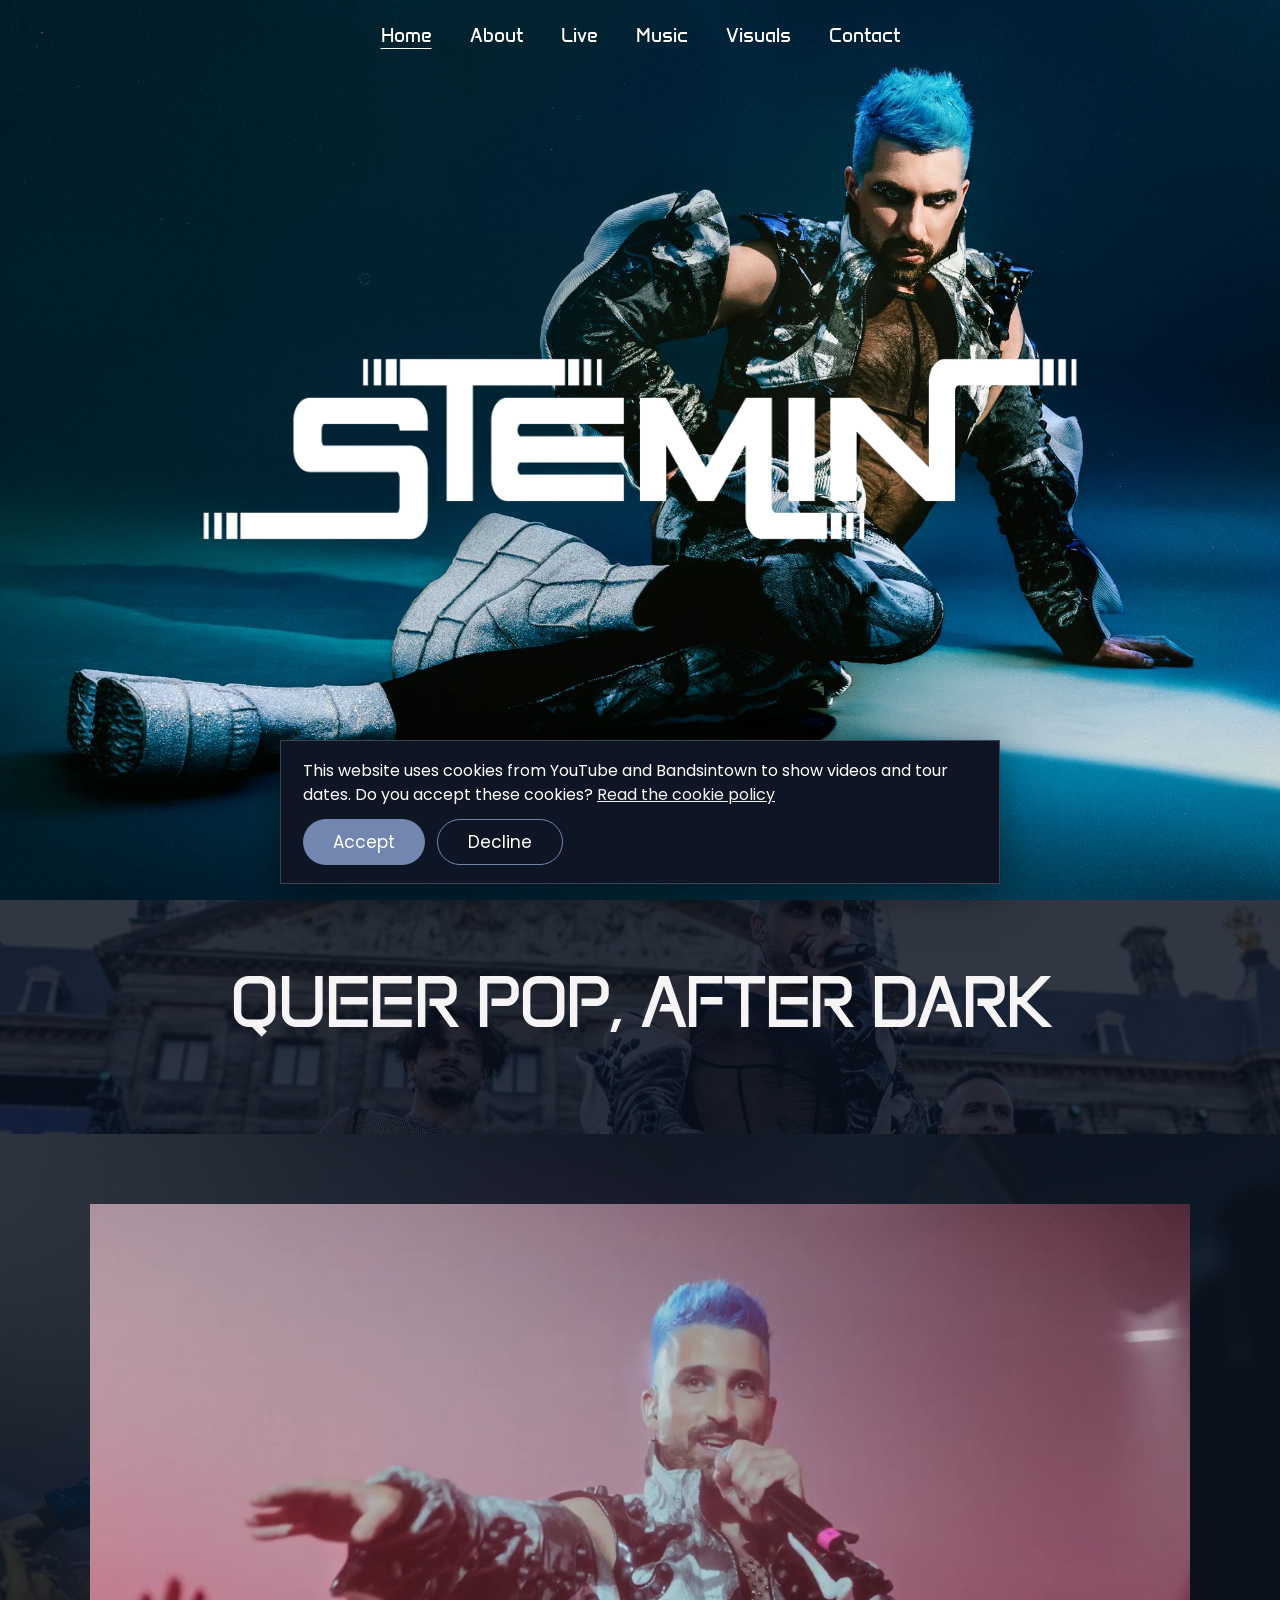
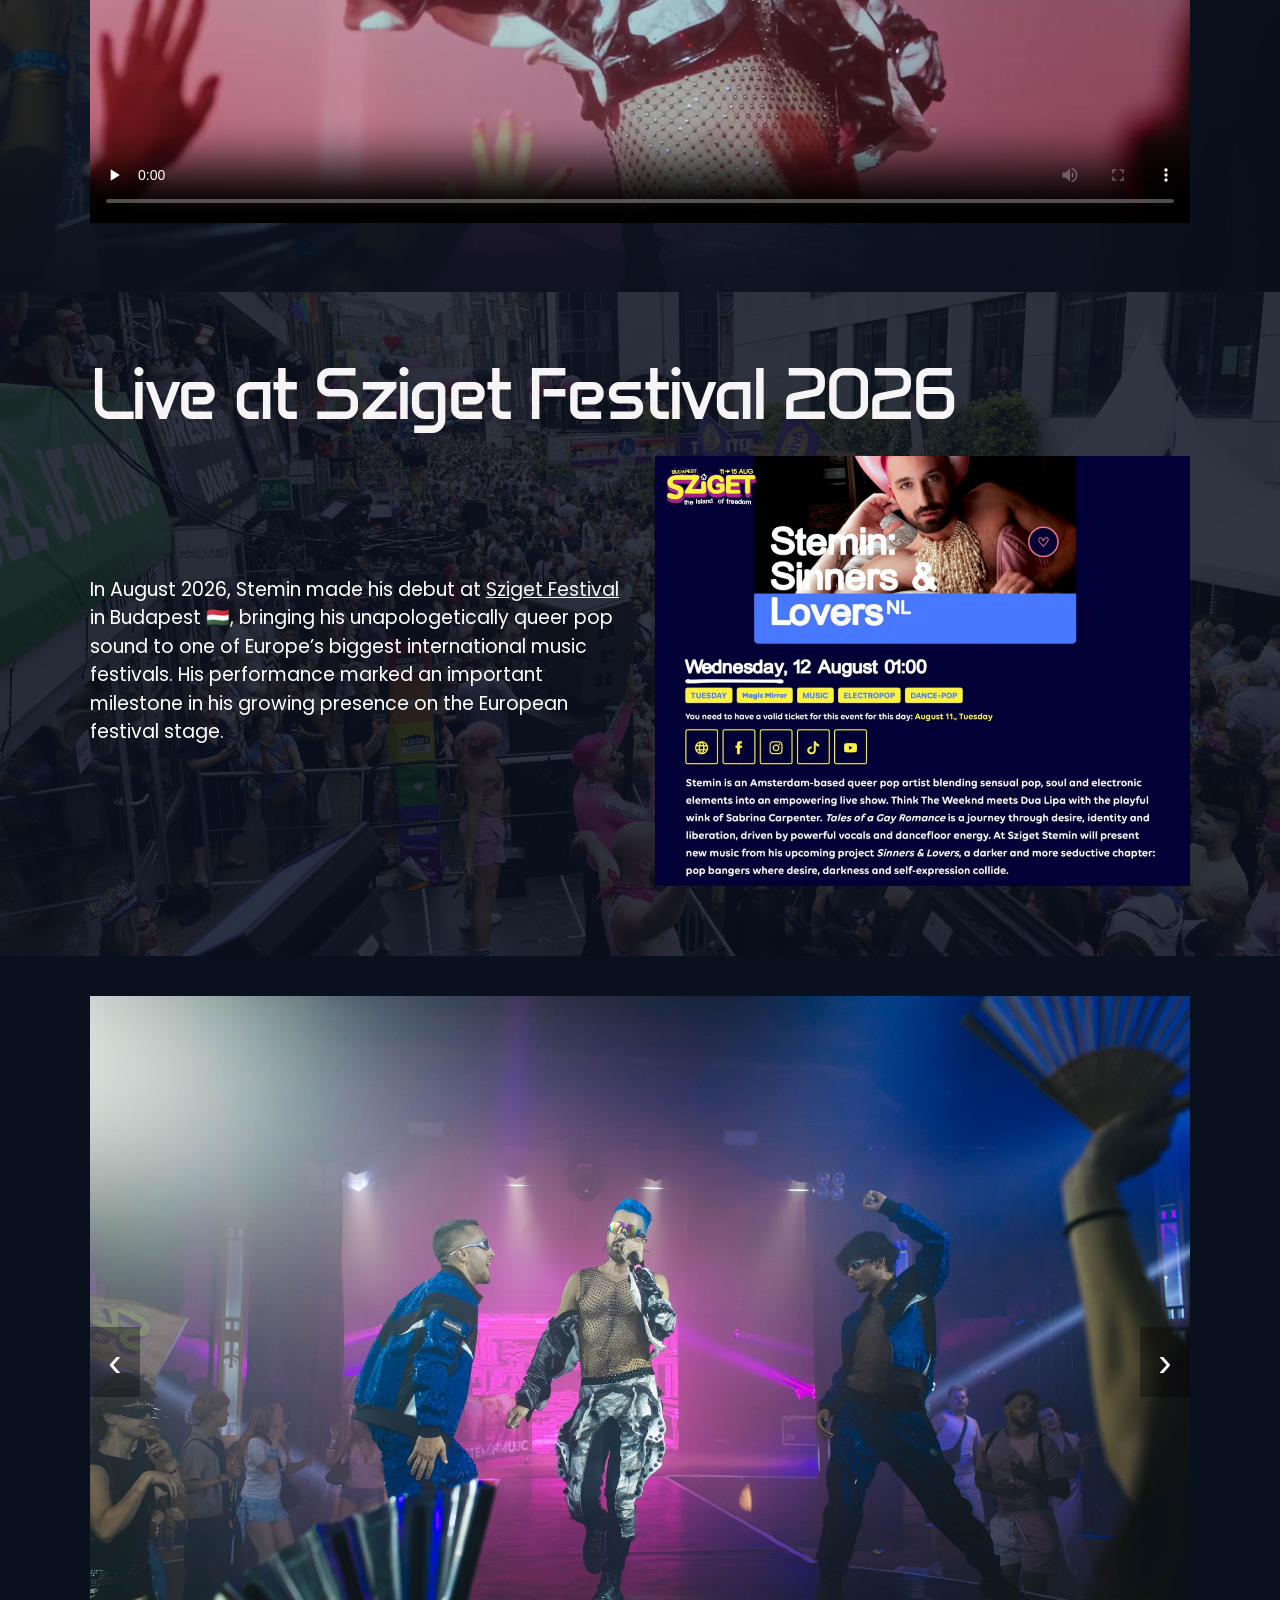
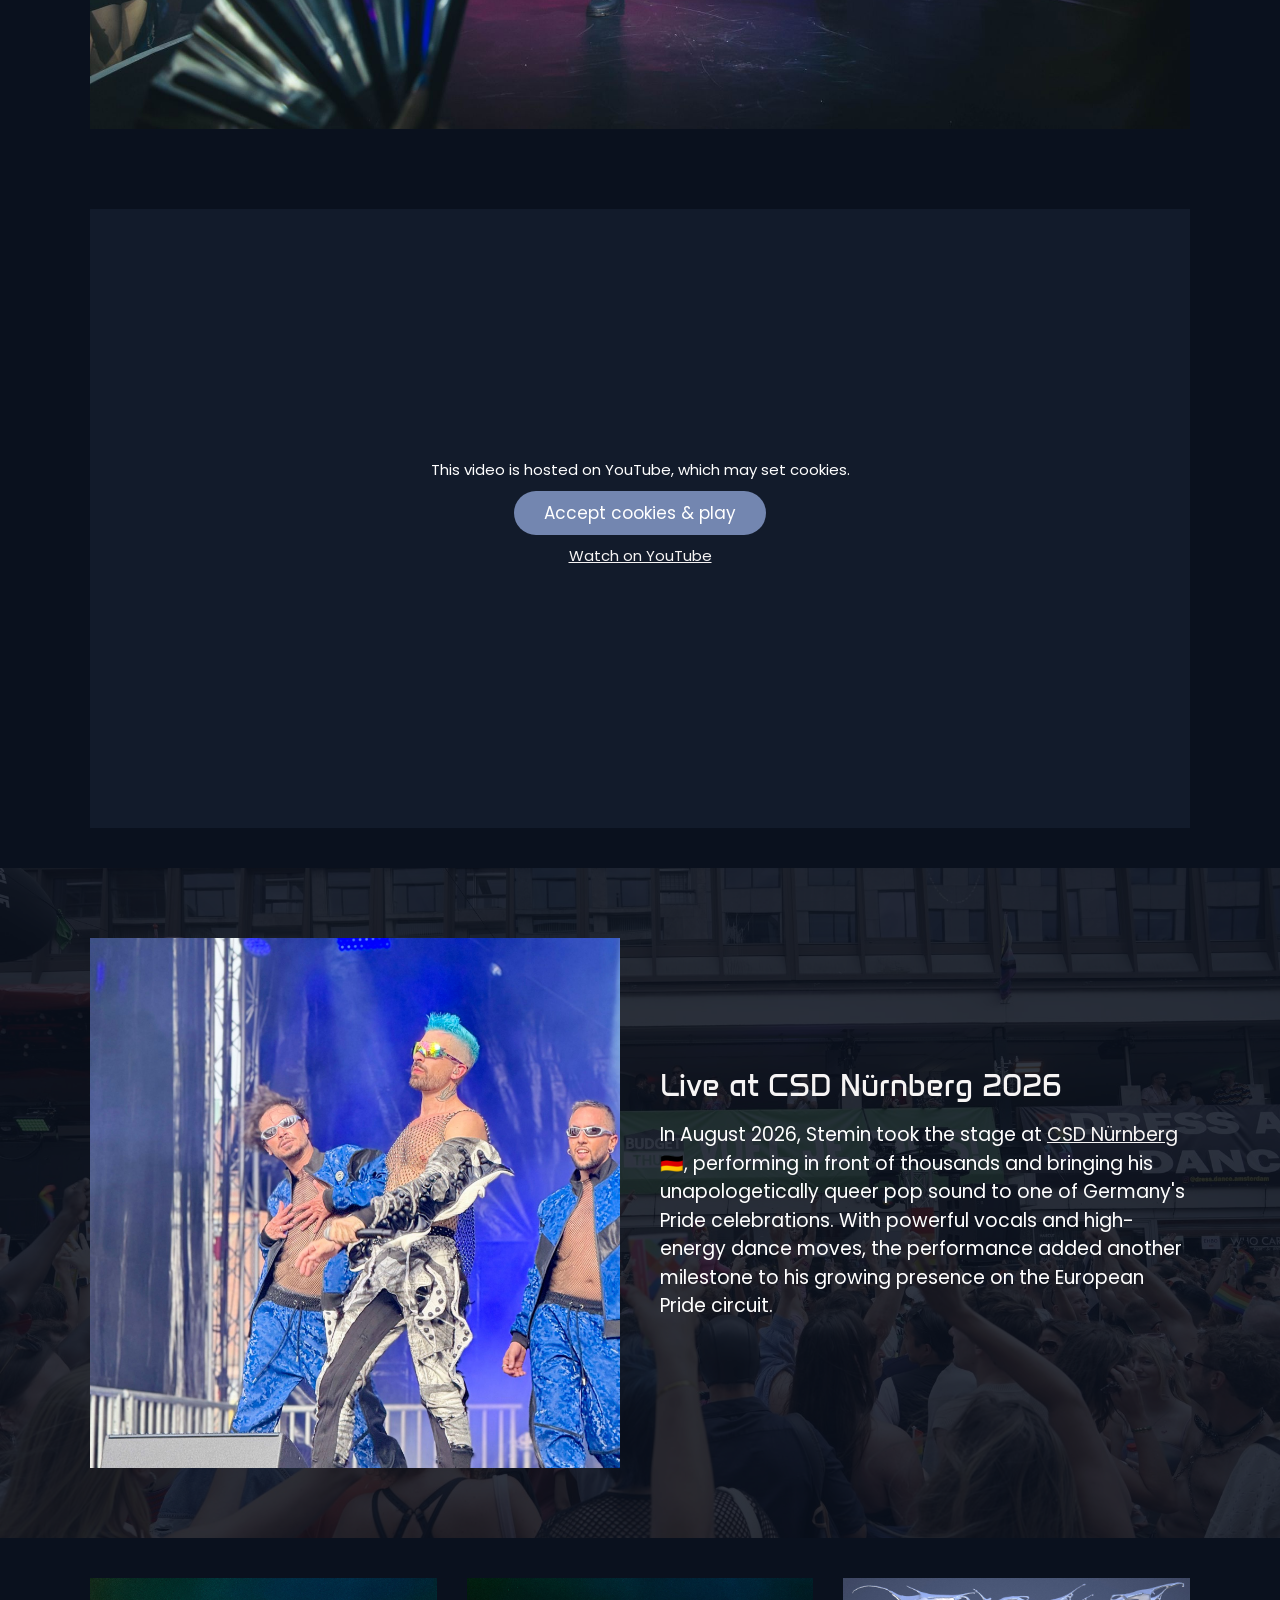
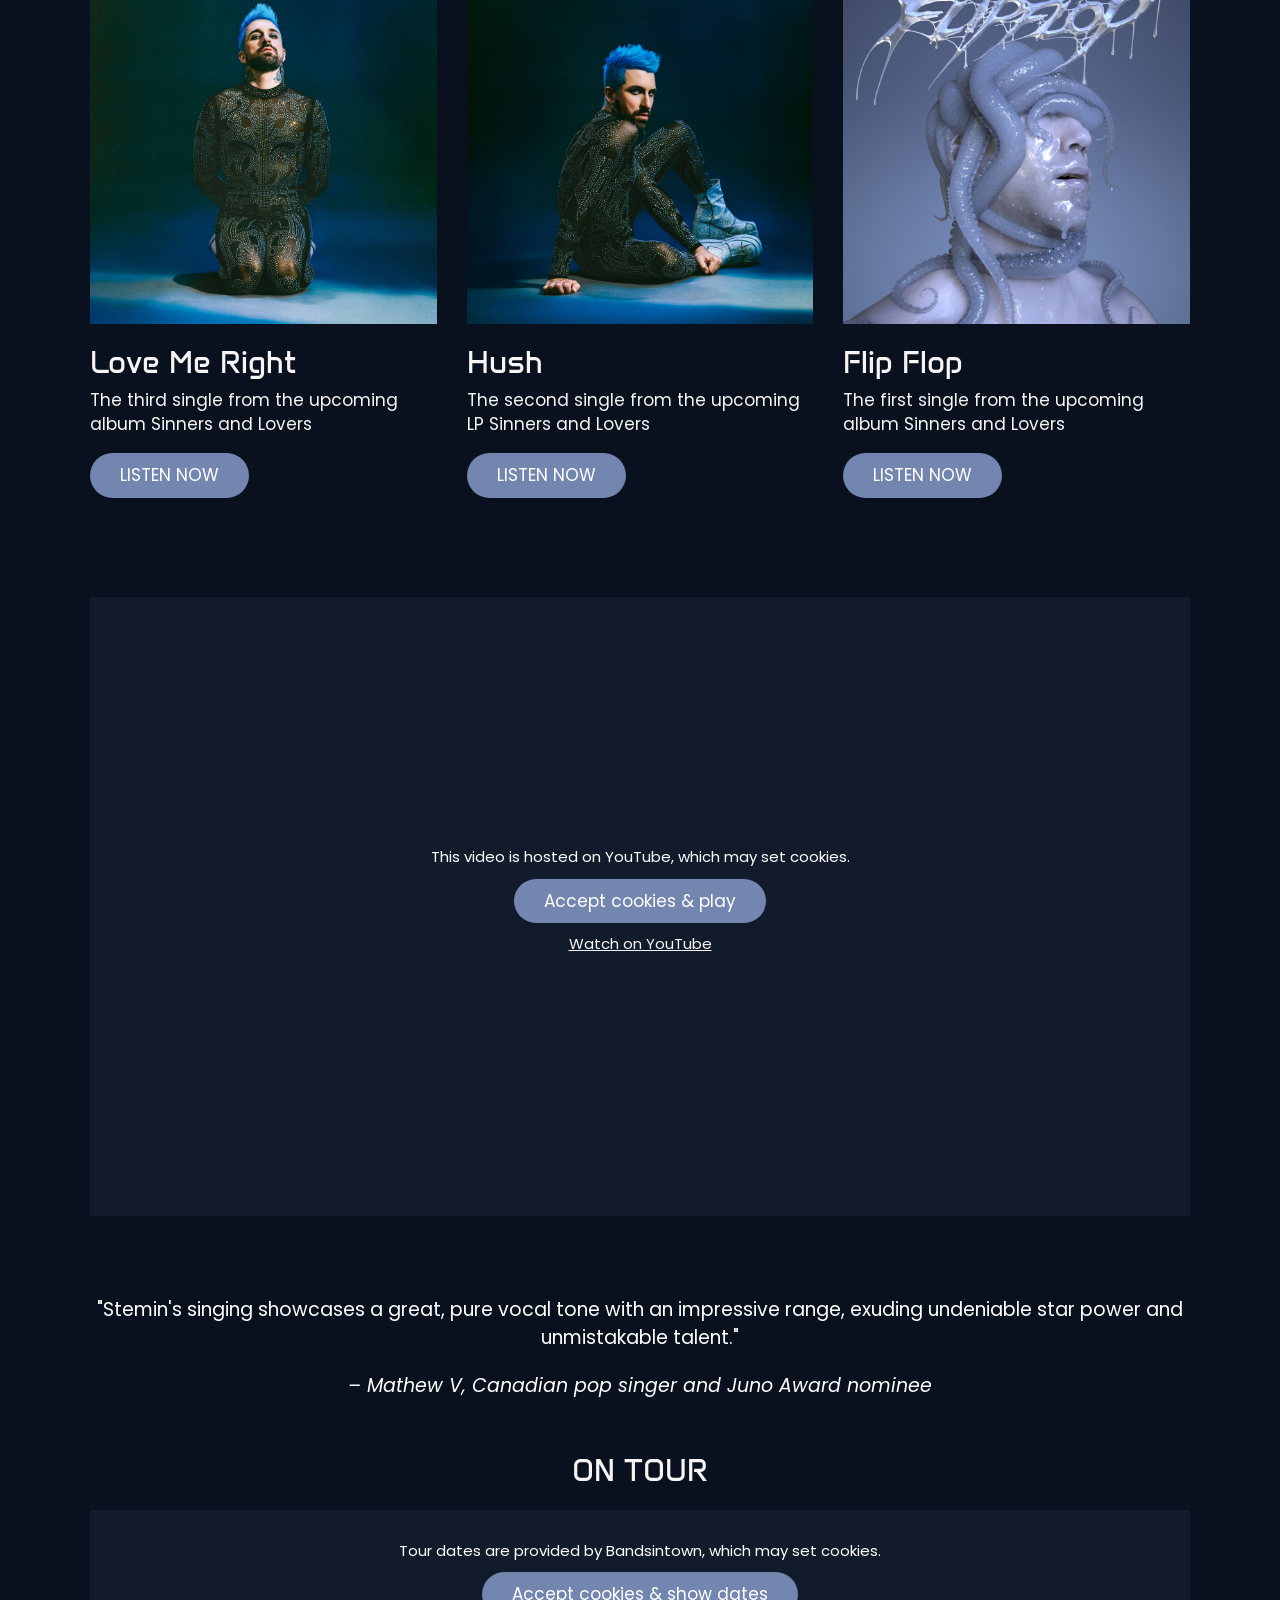
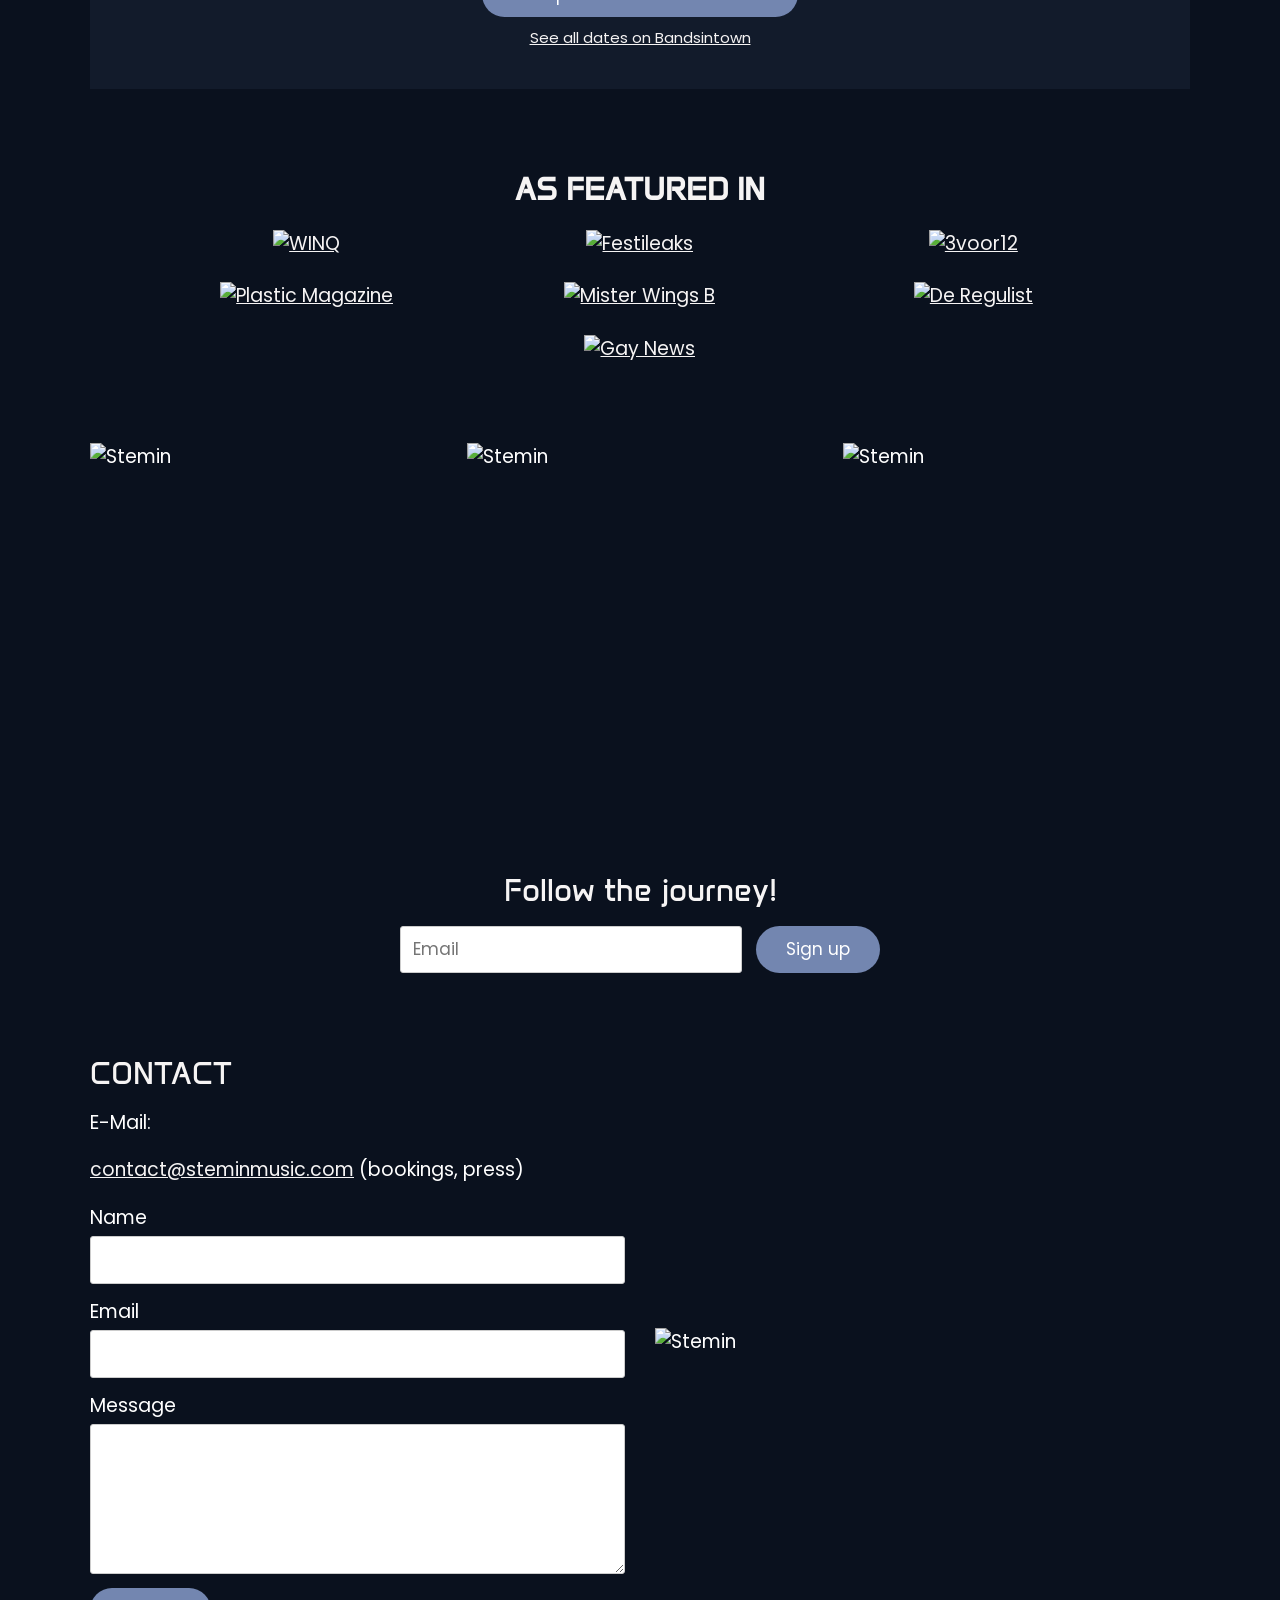
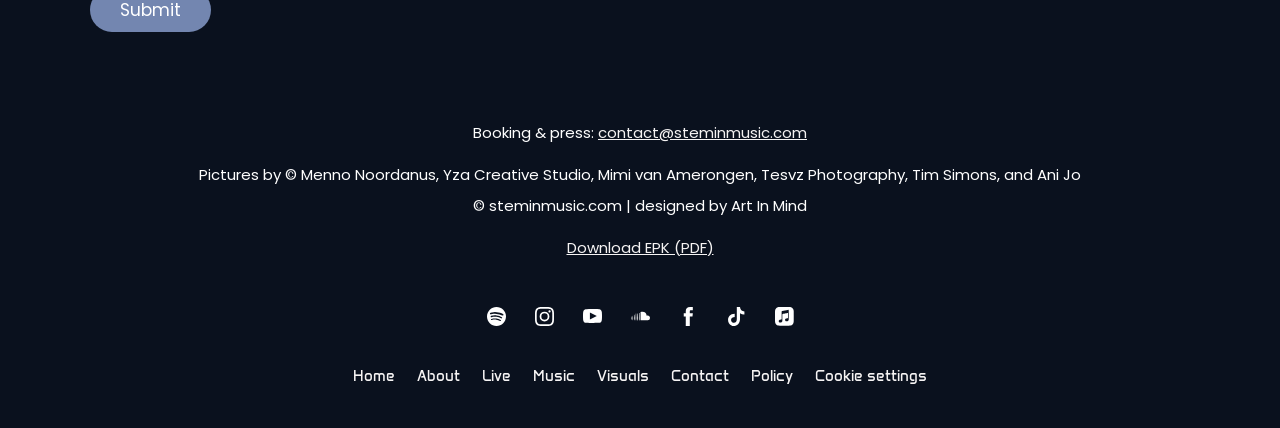
==== commit e08e0854: "Restore lazy-loaded sections, site icon, linked highlights, even Live photos Co-Authored-By: Claude " ====
--- a/index.html
+++ b/index.html
@@ -10,8 +10,9 @@
 <meta property="og:title" content="Stemin | Queer pop artist from Amsterdam | Booking &amp; Press">
 <meta property="og:description" content="Stemin is a queer pop artist from Amsterdam. Live at Sziget 2026, WorldPride Amsterdam and CSD Nürnberg. Upcoming album: Sinners &amp; Lovers.">
 <meta property="og:url" content="https://steminmusic.com/">
-<meta property="og:image" content="https://steminmusic.com/img/pink-ff0080.png">
-<link rel="icon" href="favicon.svg" type="image/svg+xml">
+<meta property="og:image" content="https://steminmusic.com/img/share-image.png">
+<link rel="icon" href="img/favicon.png" type="image/png" sizes="any">
+<link rel="apple-touch-icon" href="img/favicon.png">
 <link rel="stylesheet" href="style.css">
 </head>
 <body class="page-home">
@@ -46,22 +47,66 @@
 <div class="single"><a href="https://ffm.to/flipflop" target="_blank" rel="noopener"><img src="img/flip-flop-single-cover.jpg" srcset="img/flip-flop-single-cover-800.jpg 800w, img/flip-flop-single-cover.jpg 2000w" sizes="(max-width: 760px) 100vw, 1140px" alt="Flip Flop cover art" loading="lazy"></a>
 <h3>Flip Flop</h3><h4>The first single from the upcoming album Sinners and Lovers</h4><p><a class="button" href="https://ffm.to/flipflop" target="_blank" rel="noopener">LISTEN NOW</a></p></div>
 </div></div></section>
+<section class="sec"><div class="wrap"><div class="video" data-yt="FF9Pcoi12F8"><div class="consent-ph"><p>This video is hosted on YouTube, which may set cookies.</p><p><button class="button" data-consent-accept>Accept cookies &amp; play</button></p><p><a href="https://www.youtube.com/watch?v=FF9Pcoi12F8" target="_blank" rel="noopener">Watch on YouTube</a></p></div></div></div></section>
+<section class="sec"><div class="wrap"><p class="center">"Stemin's singing showcases a great, pure vocal tone with an impressive range, exuding undeniable star power and unmistakable talent."</p>
+<p class="center"><em>– Mathew V, Canadian pop singer and Juno Award nominee</em></p>
+<h2 class="center mt-l">ON TOUR</h2>
+<div class="bit">
+<a class="bit-widget-initializer" data-artist-name="Stemin" data-background-color="rgba(0,0,0,0)"
+ data-separator-color="rgba(255,255,255,0.15)" data-text-color="#ffffff" data-font="Poppins"
+ data-auto-style="false" data-button-label-capitalization="uppercase" data-header-capitalization="uppercase"
+ data-location-capitalization="capitalize" data-venue-capitalization="capitalize" data-display-local-dates="false"
+ data-local-dates-position="tab" data-display-past-dates="false" data-display-details="false"
+ data-display-lineup="false" data-display-start-time="true" data-social-share-icon="false"
+ data-display-limit="10" data-date-format="ddd, MMM D" data-date-orientation="horizontal"
+ data-date-border-color="#7c8cb0" data-date-border-width="1px" data-date-capitalization="uppercase"
+ data-date-border-radius="10px" data-event-ticket-cta-size="medium" data-event-ticket-text="Tickets"
+ data-event-ticket-icon="false" data-event-ticket-cta-text-color="#ffffff" data-event-ticket-cta-bg-color="#7c8cb0"
+ data-event-ticket-cta-border-color="#7c8cb0" data-event-ticket-cta-border-width="0px"
+ data-event-ticket-cta-border-radius="999px" data-sold-out-button-text-color="#ffffff"
+ data-sold-out-button-background-color="#444" data-sold-out-button-border-color="#444"
+ data-sold-out-button-clickable="true" data-event-rsvp-position="hidden" data-event-rsvp-cta-size="medium"
+ data-follow-section-position="hidden" data-play-my-city-position="hidden" data-language="en"
+ data-widget-width="100%" data-div-id="" data-event-custom-ticket-text="" data-event-ticket-cta-text-color-hover=""
+ data-event-ticket-cta-bg-color-hover=""></a>
+<div class="consent-ph bit-ph"><p>Tour dates are provided by Bandsintown, which may set cookies.</p><p><button class="button" data-consent-accept>Accept cookies &amp; show dates</button></p><p><a href="https://www.bandsintown.com/a/stemin" target="_blank" rel="noopener">See all dates on Bandsintown</a></p></div>
+</div></div></section>
+<section class="sec"><div class="wrap"><h2 class="center"><strong>AS FEATURED IN</strong></h2>
+<div class="logos">
+<a href="https://archive.steminmusic.com/WINQ-2/" target="_blank" rel="noopener"><img src="img/1.png" alt="WINQ" loading="lazy"></a>
+<a href="https://archive.steminmusic.com/Festileaks/" target="_blank" rel="noopener"><img src="img/2.png" alt="Festileaks" loading="lazy"></a>
+<a href="https://archive.steminmusic.com/3voor12/" target="_blank" rel="noopener"><img src="img/3.png" alt="3voor12" loading="lazy"></a>
+<a href="https://archive.steminmusic.com/Plasticmag/" target="_blank" rel="noopener"><img src="img/4.png" alt="Plastic Magazine" loading="lazy"></a>
+<a href="https://archive.steminmusic.com/Mister%20Wings%20B/" target="_blank" rel="noopener"><img src="img/6.png" alt="Mister Wings B" loading="lazy"></a>
+<a href="https://archive.steminmusic.com/De%20Regulist/" target="_blank" rel="noopener"><img src="img/5.png" alt="De Regulist" loading="lazy"></a>
+<a href="https://archive.steminmusic.com/GAY-NEWS/" target="_blank" rel="noopener"><img src="img/logos-7.png" alt="Gay News" loading="lazy"></a>
+</div></div></section>
+<section class="sec"><div class="wrap"><div class="cols thirds photos">
+<div><img src="img/stemin-yzacreativestudio-15.jpg" srcset="img/stemin-yzacreativestudio-15-800.jpg 800w, img/stemin-yzacreativestudio-15.jpg 2000w" sizes="(max-width: 760px) 100vw, 1140px" alt="Stemin" loading="lazy"></div>
+<div><img src="img/home-p3100055-1.jpg" srcset="img/home-p3100055-1-800.jpg 800w, img/home-p3100055-1.jpg 2000w" sizes="(max-width: 760px) 100vw, 1140px" alt="Stemin" loading="lazy"></div>
+<div><img src="img/stemin-album-release-15.jpeg" srcset="img/stemin-album-release-15-800.jpeg 800w, img/stemin-album-release-15.jpeg 2000w" sizes="(max-width: 760px) 100vw, 1140px" alt="Stemin" loading="lazy"></div>
+</div></div></section>
 <section class="sec"><div class="wrap"><div class="center"><h3>Follow the journey!</h3><form class="form signup" name="newsletter" method="POST" data-netlify="true" netlify-honeypot="bot-field" action="/thanks/">
 <input type="hidden" name="form-name" value="newsletter"><p hidden><label>Leave empty <input name="bot-field"></label></p>
 <label class="sr" for="nl-email">Email</label>
 <input id="nl-email" type="email" name="email" placeholder="Email" required>
 <button class="button" type="submit">Sign up</button>
 </form></div></div></section>
-<section class="sec"><div class="wrap"><div class="cols half"><div><form class="form contact" name="contact" method="POST" data-netlify="true" netlify-honeypot="bot-field" action="/thanks/">
+<section class="sec"><div class="wrap"><div class="cols half"><div><h2>CONTACT</h2>
+<p>E-Mail:</p>
+<p><a href="mailto:contact@steminmusic.com">contact@steminmusic.com</a> (bookings, press)</p>
+<form class="form contact" name="contact" method="POST" data-netlify="true" netlify-honeypot="bot-field" action="/thanks/">
 <input type="hidden" name="form-name" value="contact"><p hidden><label>Leave empty <input name="bot-field"></label></p>
 <label>Name<input type="text" name="name" required></label>
 <label>Email<input type="email" name="email" required></label>
 <label>Message<textarea name="message" rows="5" required></textarea></label>
 <button class="button" type="submit">Submit</button>
-</form></div><div></div></div></div></section>
+</form></div>
+<div><img src="img/anisa-xhomaqi-21.jpg" srcset="img/anisa-xhomaqi-21-800.jpg 800w, img/anisa-xhomaqi-21.jpg 2000w" sizes="(max-width: 760px) 100vw, 1140px" alt="Stemin" loading="lazy"></div></div></div></section>
 </main>
 <footer class="page-footer">
 <div class="wrap">
+<p class="center">Booking &amp; press: <a href="mailto:contact@steminmusic.com">contact@steminmusic.com</a></p>
 <p class="center">Pictures by © Menno Noordanus, Yza Creative Studio, Mimi van Amerongen, Tesvz Photography, Tim Simons, and Ani Jo</p>
 <p class="center">© steminmusic.com | designed by Art In Mind</p>
 <p class="center"><a href="https://drive.google.com/drive/folders/1B-3PsPf7jAhnRnCJGpX_uzkBK9g3aQ9h?usp=sharing" target="_blank" rel="noopener">Download EPK (PDF)</a></p>
--- a/style.css
+++ b/style.css
@@ -194,3 +194,22 @@
   .menu[aria-expanded=true] span:nth-child(3){top:21px;transform:rotate(-45deg)}
 }
 .video.selfhosted video{position:absolute;inset:0;width:100%;height:100%;background:#000;object-fit:contain}
+
+/* restored sections */
+.mt-l{margin-top:1.6em}
+.logos{display:grid;grid-template-columns:repeat(3,1fr);gap:24px 40px;align-items:center;justify-items:center;max-width:960px;margin:20px auto 0}
+.logos a{display:block}
+.logos img{max-height:120px;width:auto;margin:0 auto}
+.logos a:last-child:nth-child(3n+1){grid-column:2}
+.photos img{aspect-ratio:1;object-fit:cover;width:100%}
+.imgtext.right .media{order:2}
+.cols.thirds .center img{aspect-ratio:1;object-fit:cover;width:100%}
+@media (max-width:760px){
+  .logos{grid-template-columns:repeat(2,1fr);gap:16px 24px}
+  .logos a:last-child:nth-child(3n+1){grid-column:auto}
+  .logos a:last-child:nth-child(odd){grid-column:1 / -1}
+  .logos img{max-height:90px}
+  .imgtext.right .media{order:0}
+}
+.photos img{object-position:center 30%}
+.photos.tall img{aspect-ratio:3/4}
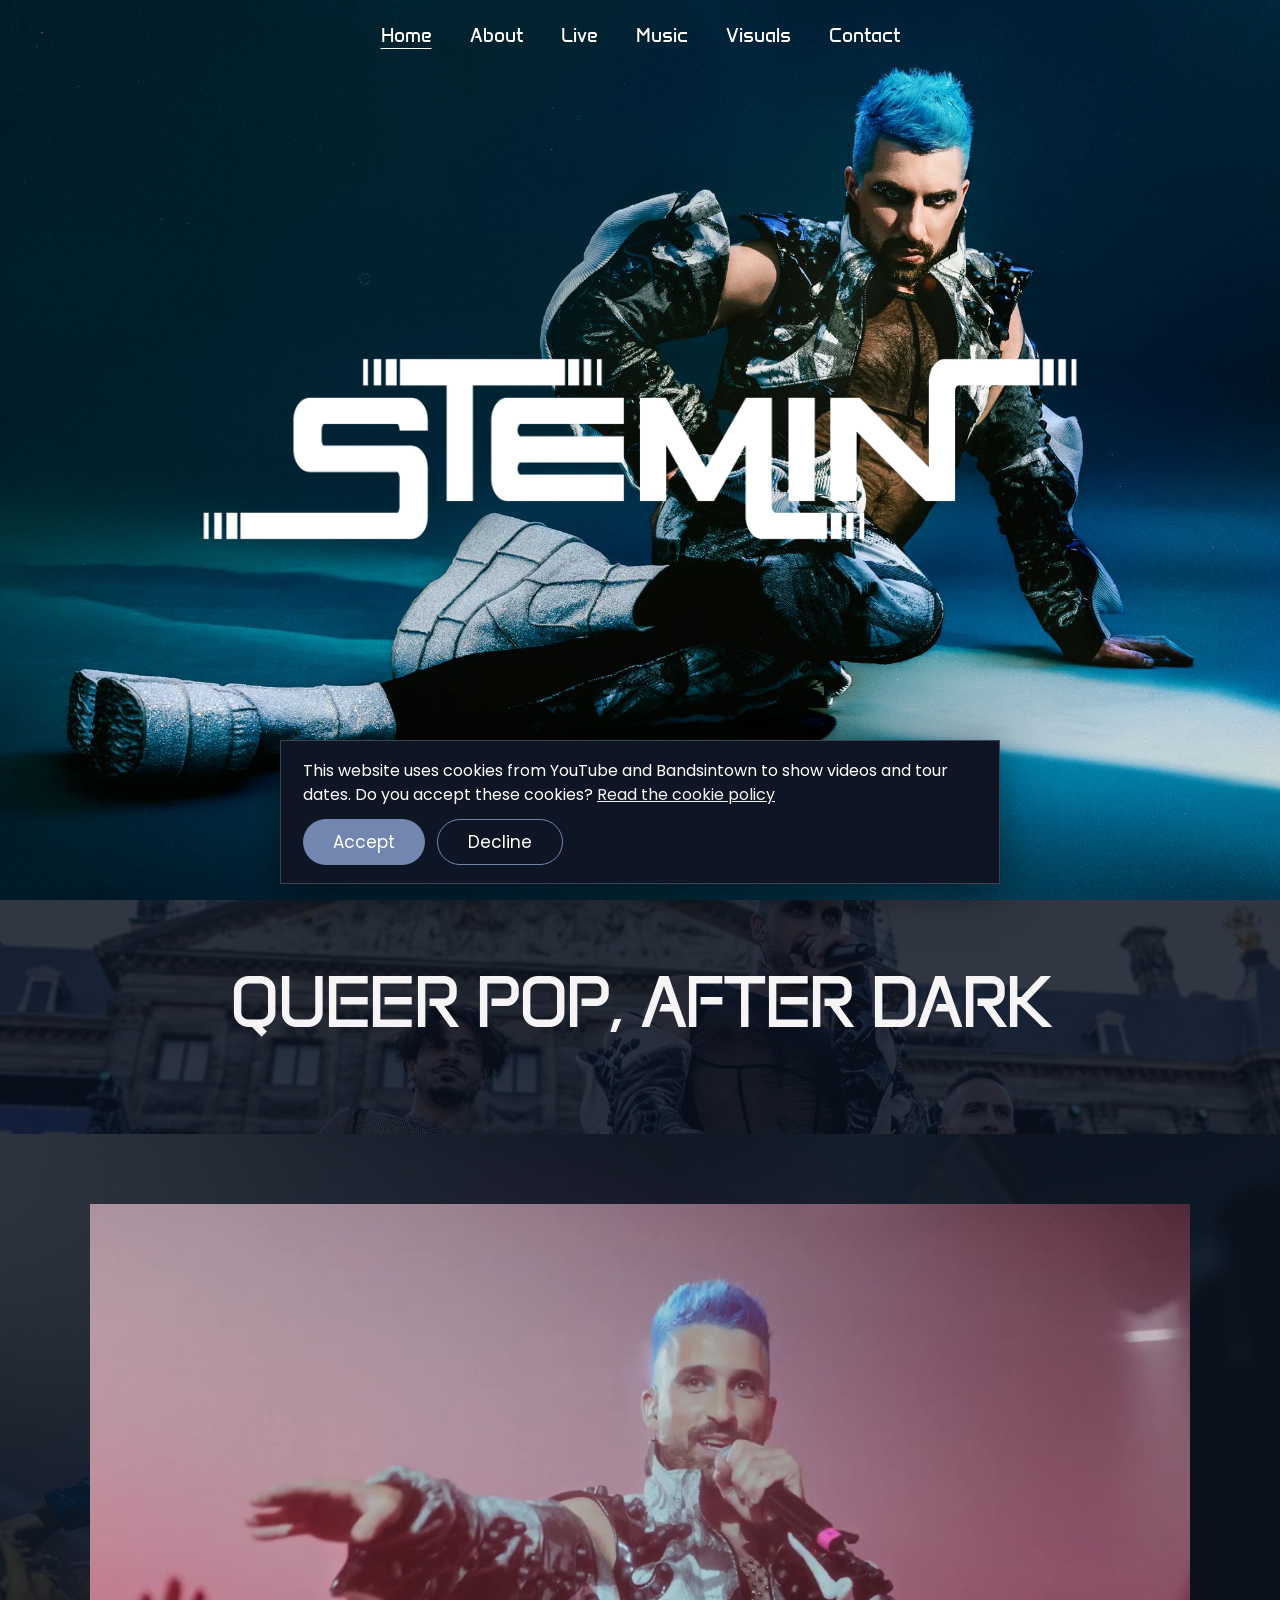
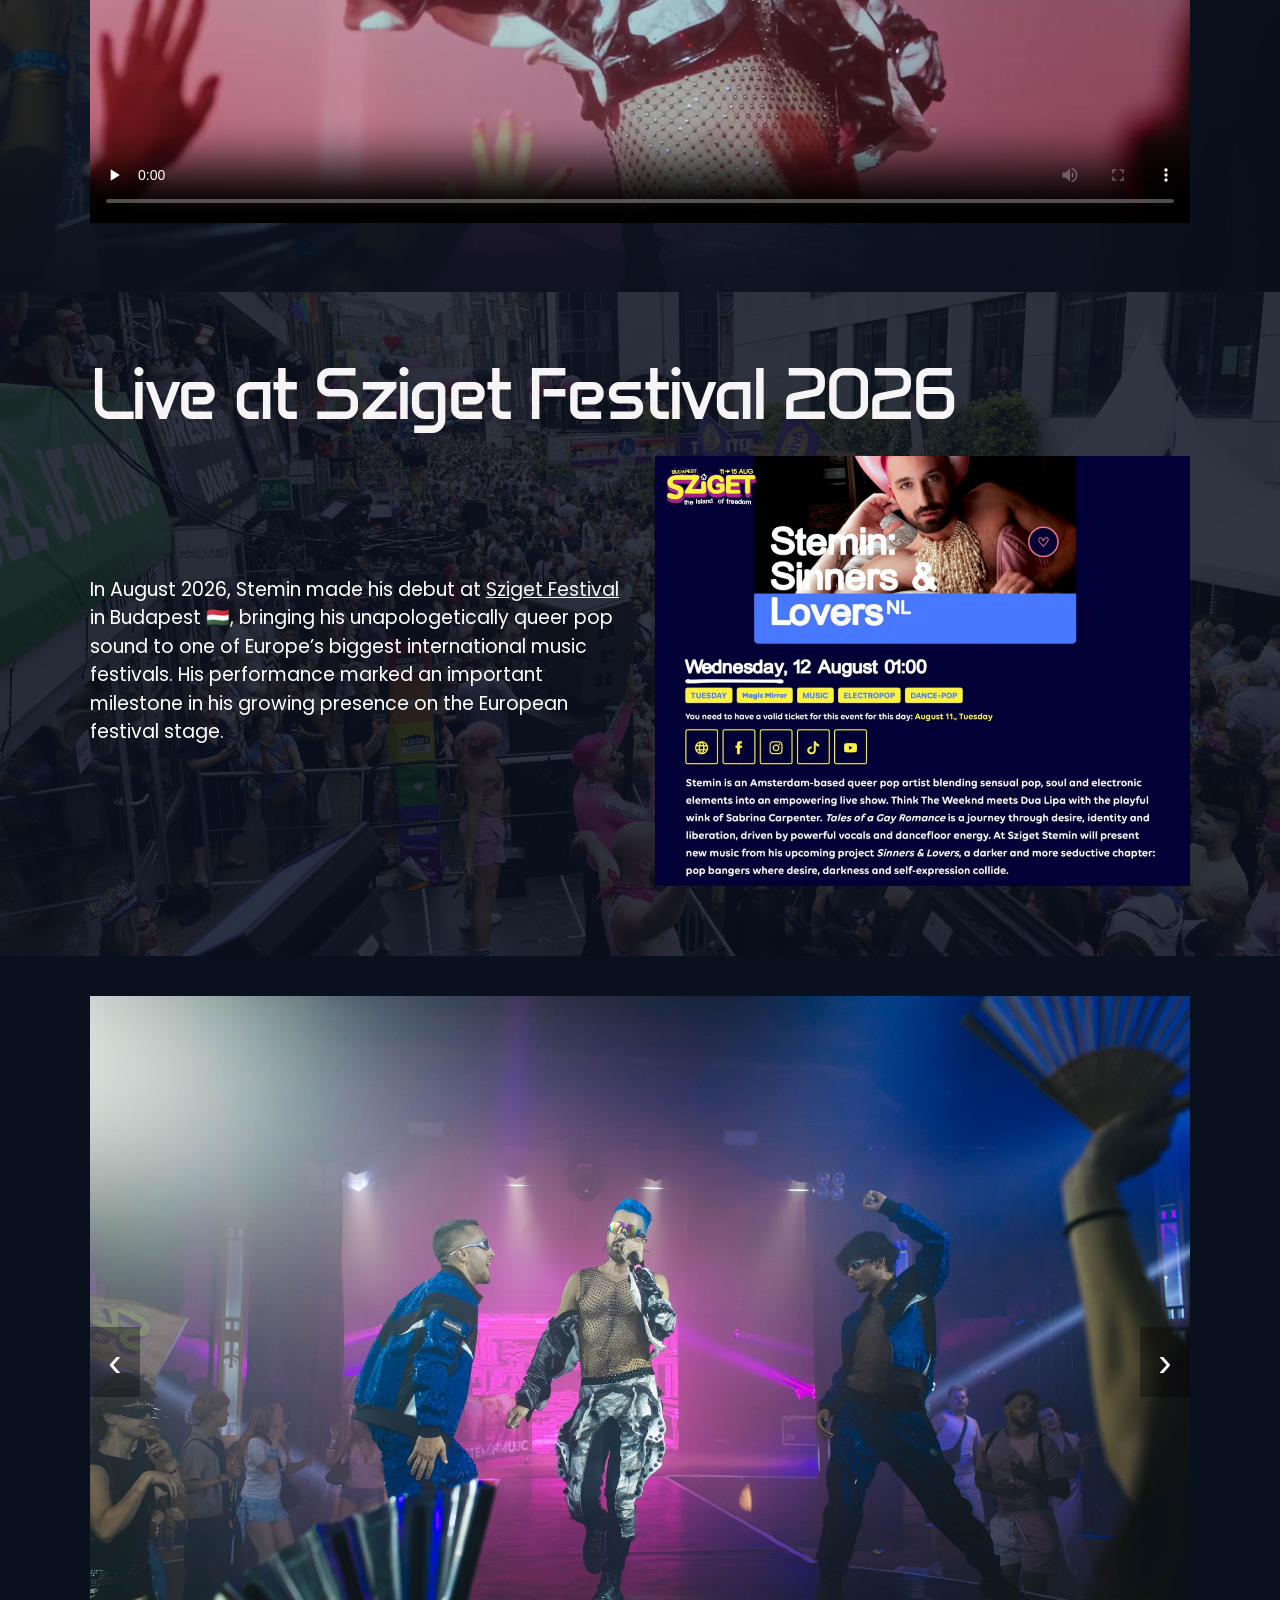
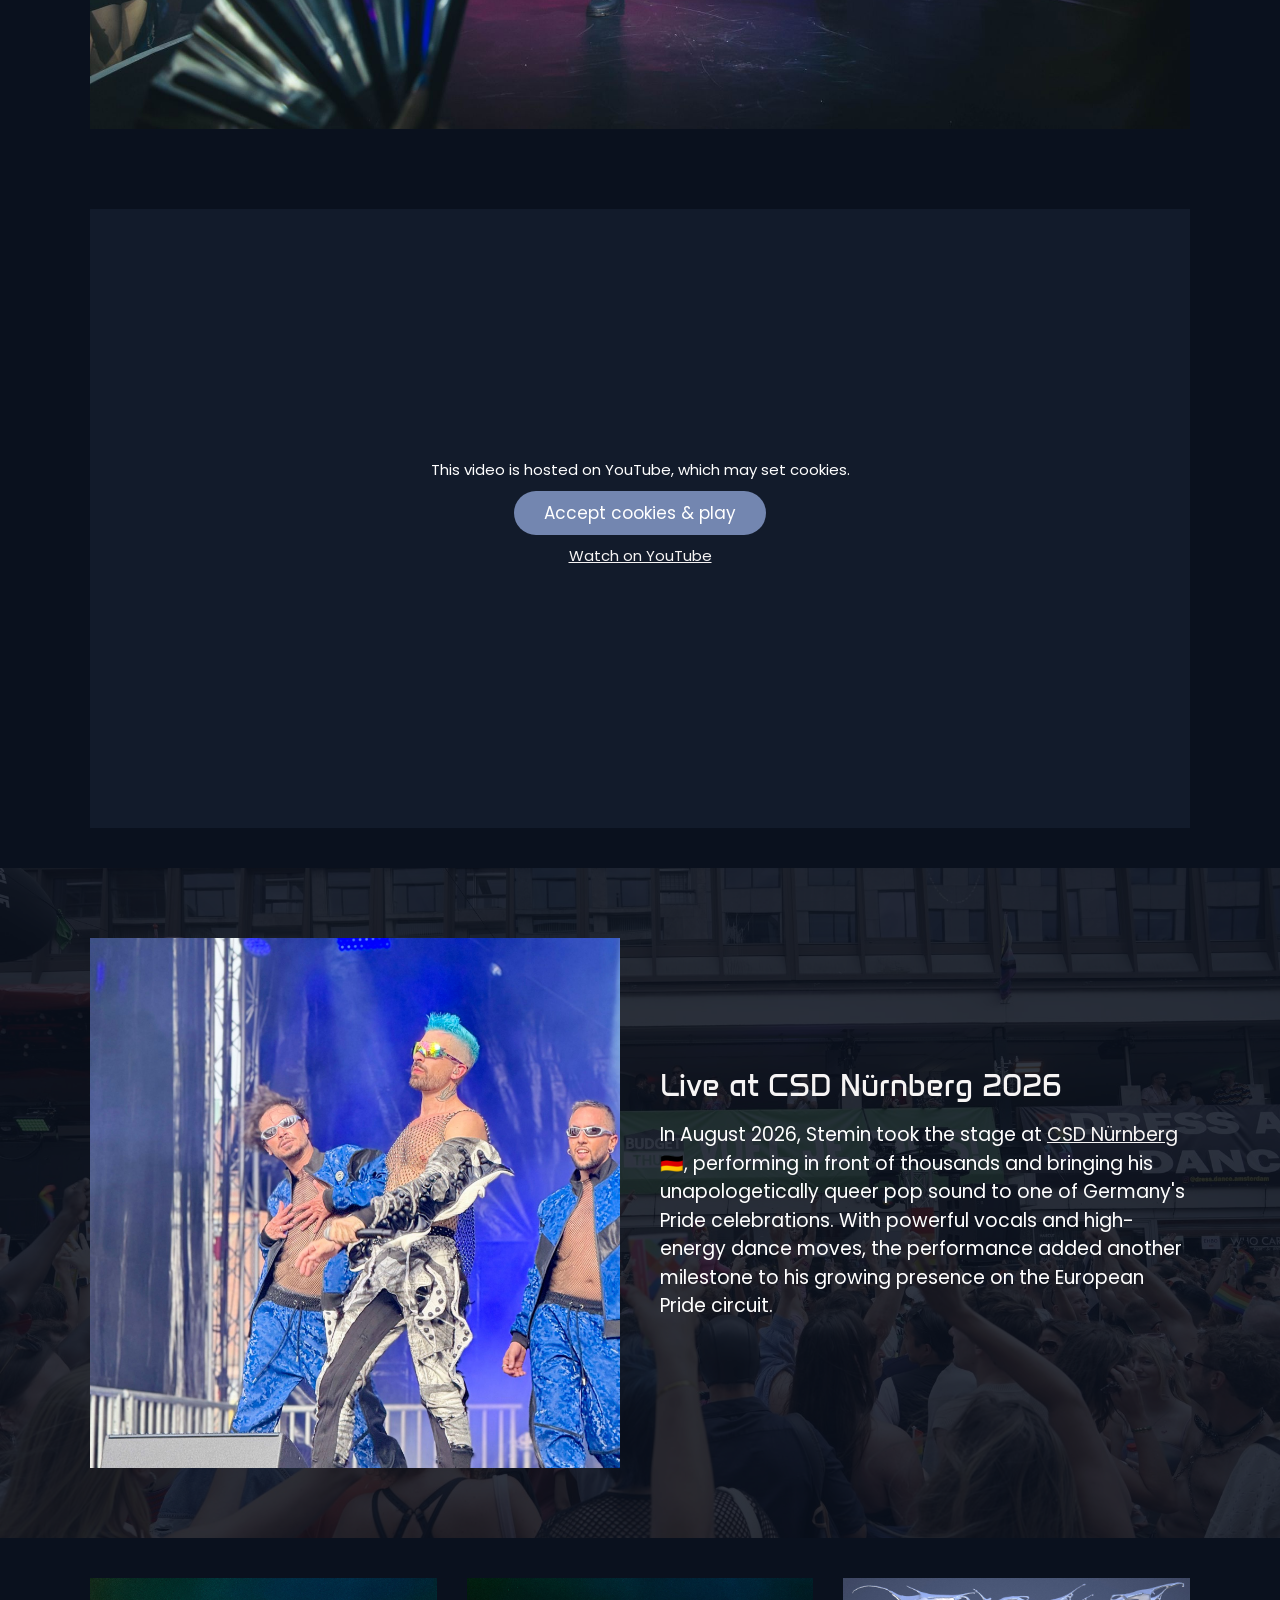
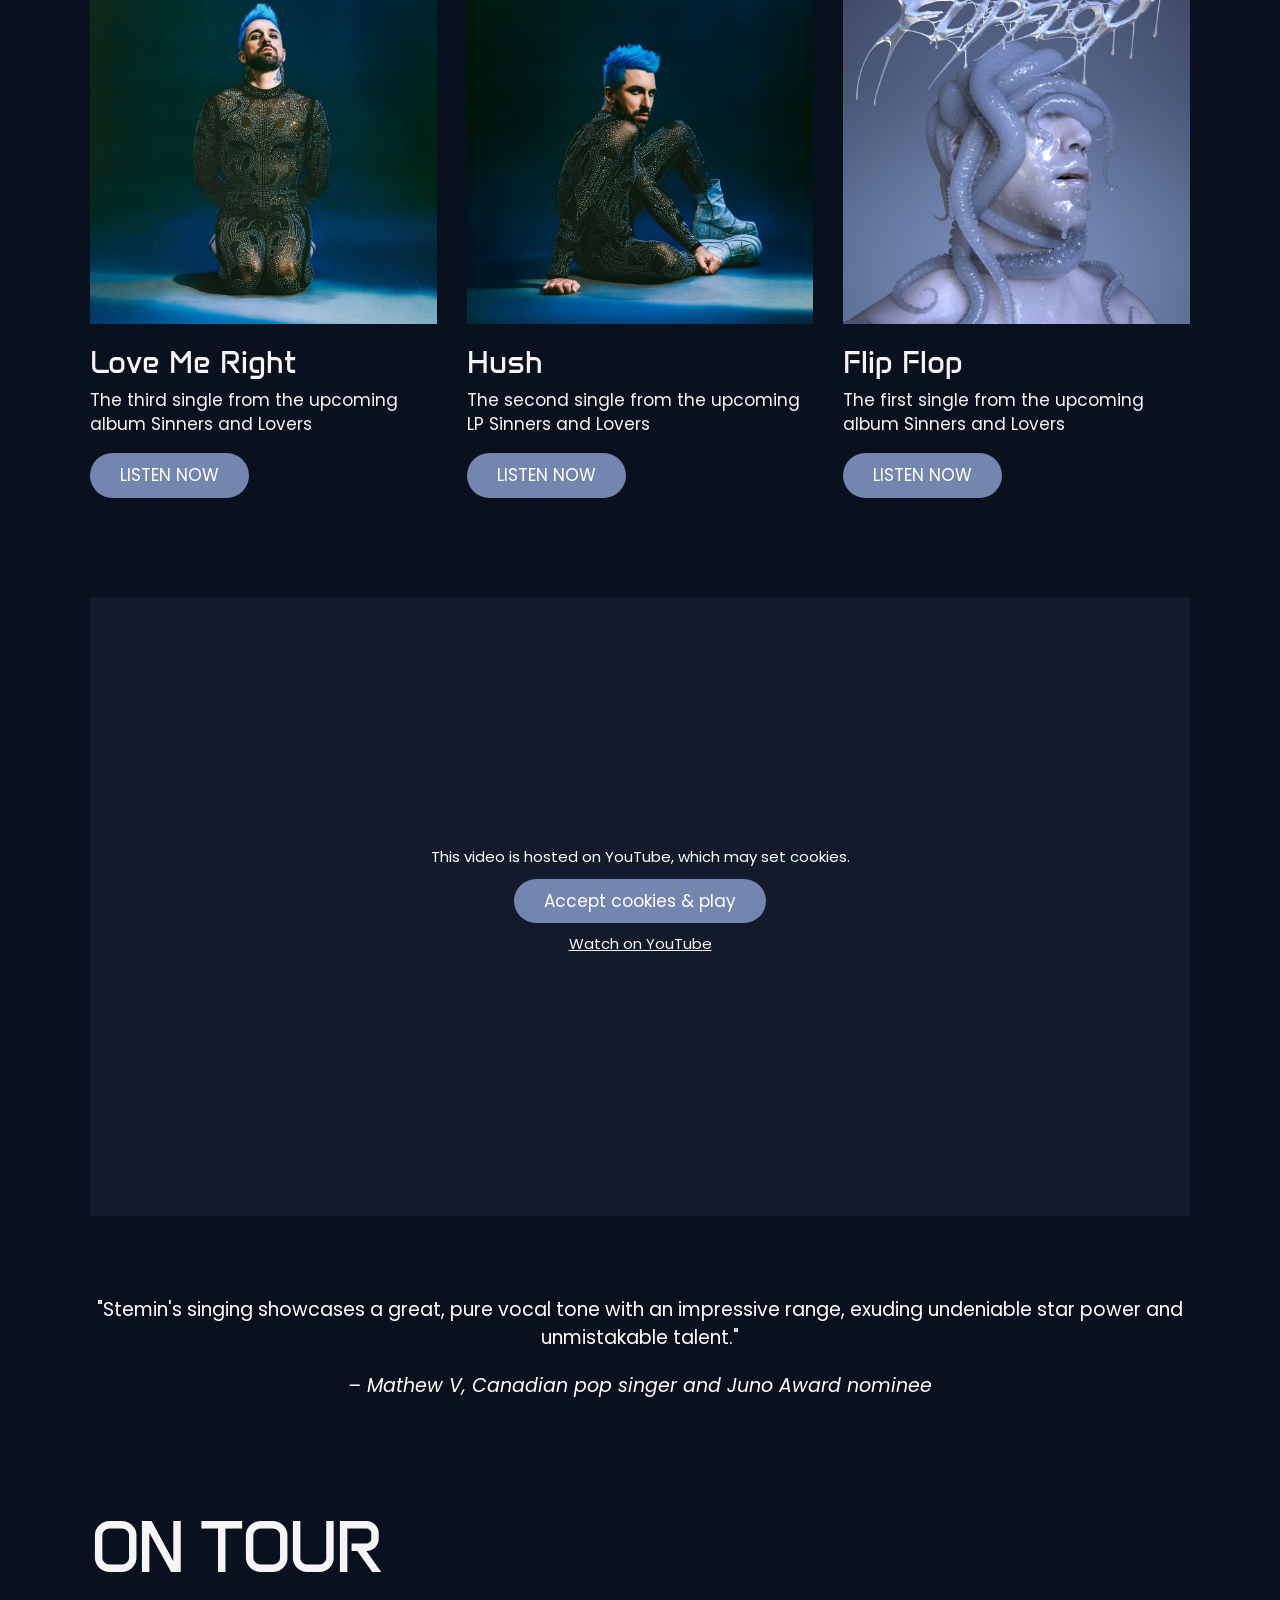
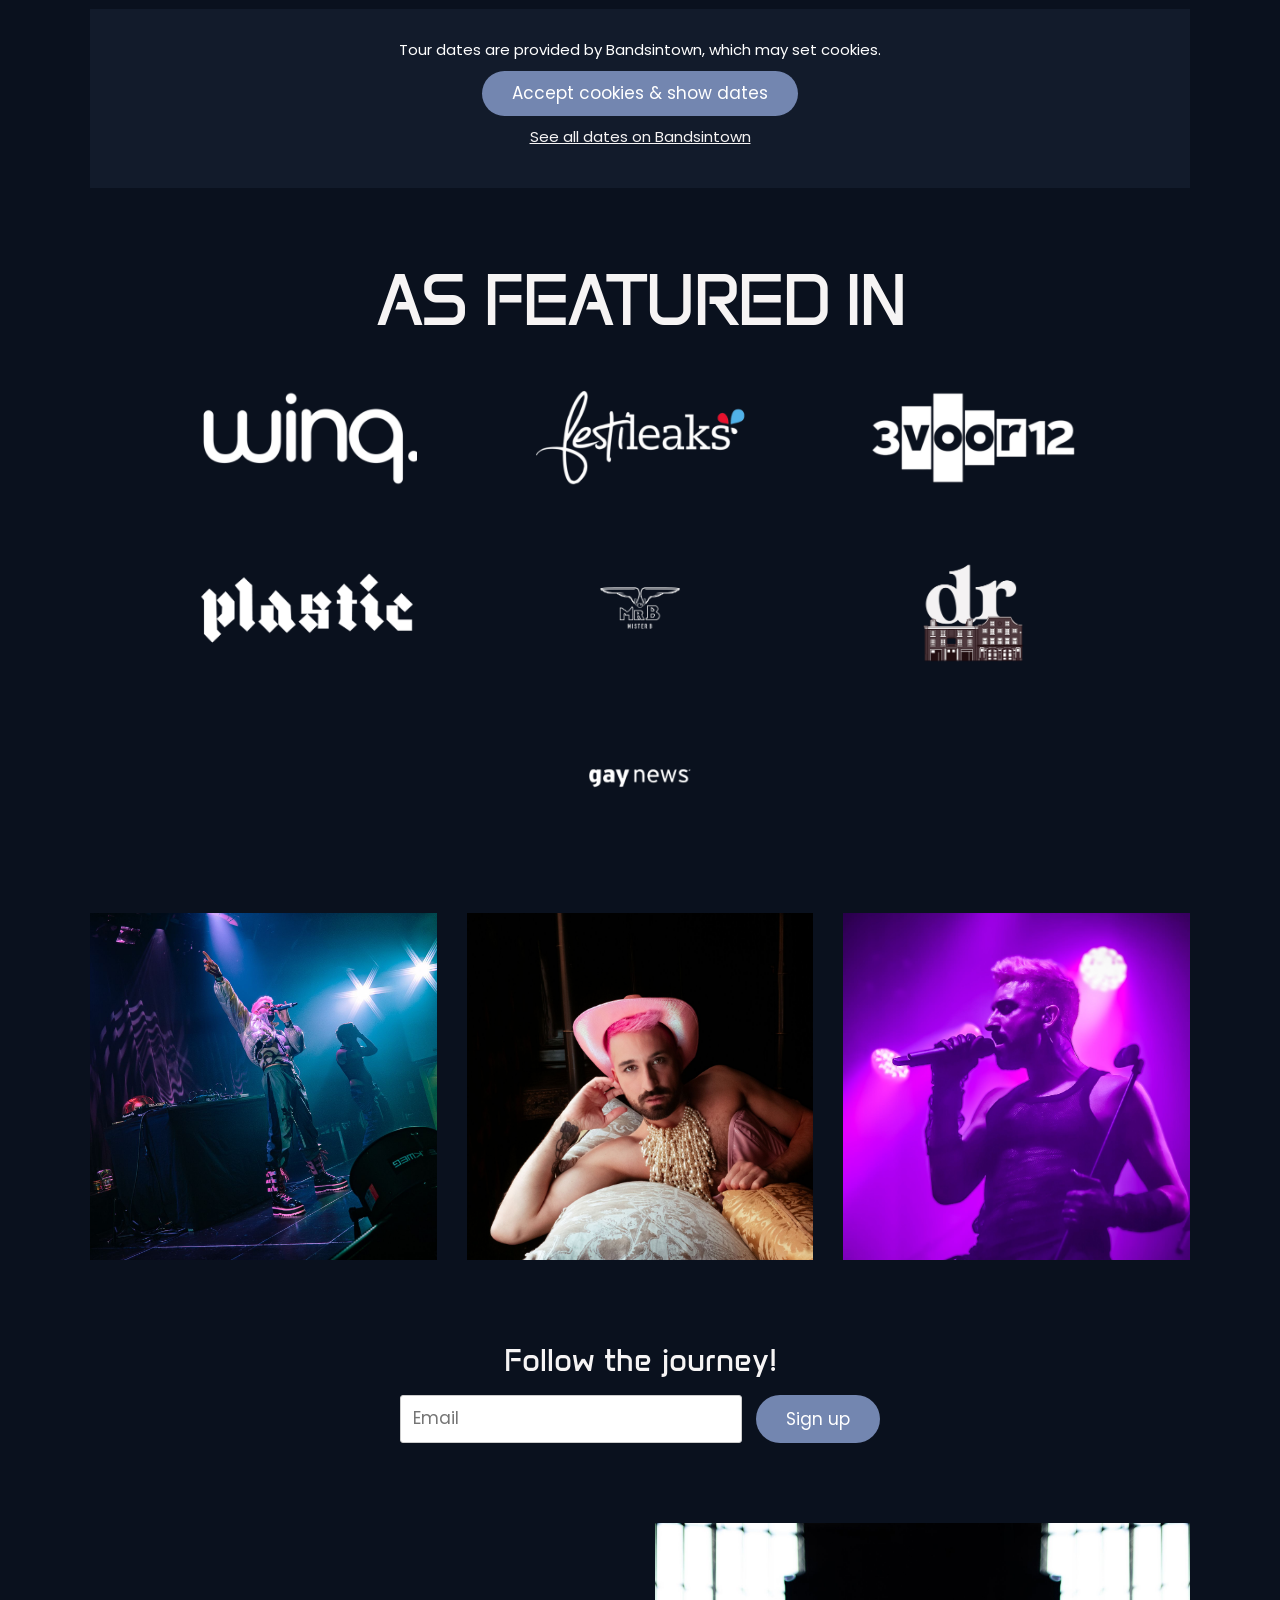
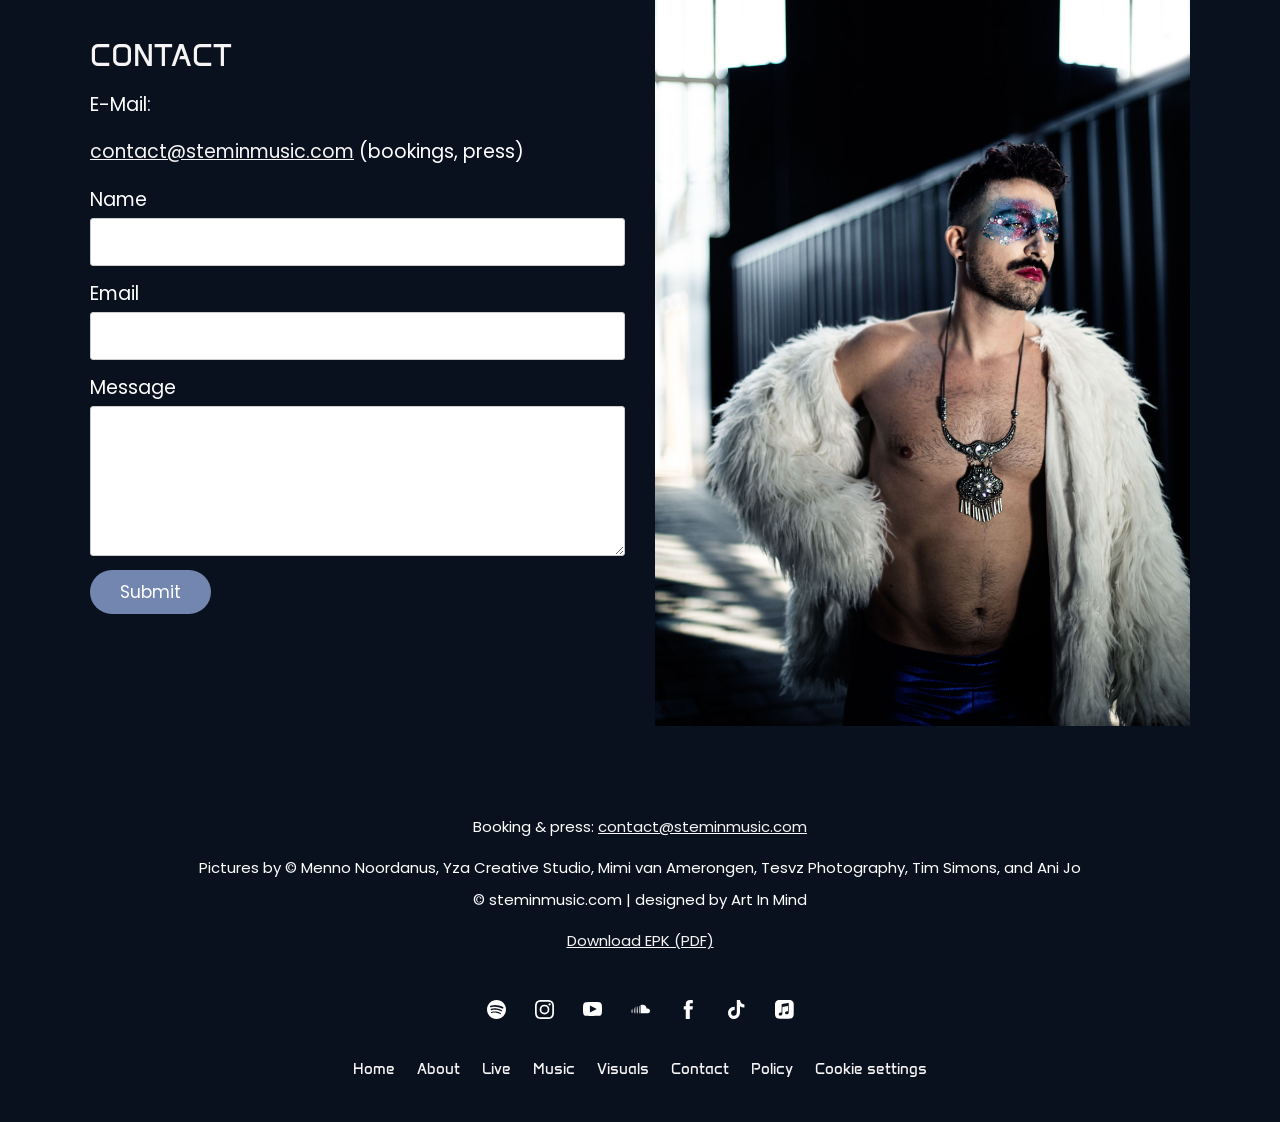
==== commit 8b35853a: "Homepage: larger ON TOUR / AS FEATURED IN headings, roomier logos Co-Authored-By: Claude Opus 5.5 <n" ====
--- a/index.html
+++ b/index.html
@@ -50,7 +50,7 @@
 <section class="sec"><div class="wrap"><div class="video" data-yt="FF9Pcoi12F8"><div class="consent-ph"><p>This video is hosted on YouTube, which may set cookies.</p><p><button class="button" data-consent-accept>Accept cookies &amp; play</button></p><p><a href="https://www.youtube.com/watch?v=FF9Pcoi12F8" target="_blank" rel="noopener">Watch on YouTube</a></p></div></div></div></section>
 <section class="sec"><div class="wrap"><p class="center">"Stemin's singing showcases a great, pure vocal tone with an impressive range, exuding undeniable star power and unmistakable talent."</p>
 <p class="center"><em>– Mathew V, Canadian pop singer and Juno Award nominee</em></p>
-<h2 class="center mt-l">ON TOUR</h2>
+<h2 class="feature-title mt-l">ON TOUR</h2>
 <div class="bit">
 <a class="bit-widget-initializer" data-artist-name="Stemin" data-background-color="rgba(0,0,0,0)"
  data-separator-color="rgba(255,255,255,0.15)" data-text-color="#ffffff" data-font="Poppins"
@@ -71,7 +71,7 @@
  data-event-ticket-cta-bg-color-hover=""></a>
 <div class="consent-ph bit-ph"><p>Tour dates are provided by Bandsintown, which may set cookies.</p><p><button class="button" data-consent-accept>Accept cookies &amp; show dates</button></p><p><a href="https://www.bandsintown.com/a/stemin" target="_blank" rel="noopener">See all dates on Bandsintown</a></p></div>
 </div></div></section>
-<section class="sec"><div class="wrap"><h2 class="center"><strong>AS FEATURED IN</strong></h2>
+<section class="sec"><div class="wrap"><h2 class="feature-title center">AS FEATURED IN</h2>
 <div class="logos">
 <a href="https://archive.steminmusic.com/WINQ-2/" target="_blank" rel="noopener"><img src="img/1.png" alt="WINQ" loading="lazy"></a>
 <a href="https://archive.steminmusic.com/Festileaks/" target="_blank" rel="noopener"><img src="img/2.png" alt="Festileaks" loading="lazy"></a>
--- a/style.css
+++ b/style.css
@@ -213,3 +213,5 @@
 }
 .photos img{object-position:center 30%}
 .photos.tall img{aspect-ratio:3/4}
+.logos{gap:60px 40px;margin-top:50px}
+.logos img{max-height:110px;max-width:220px}
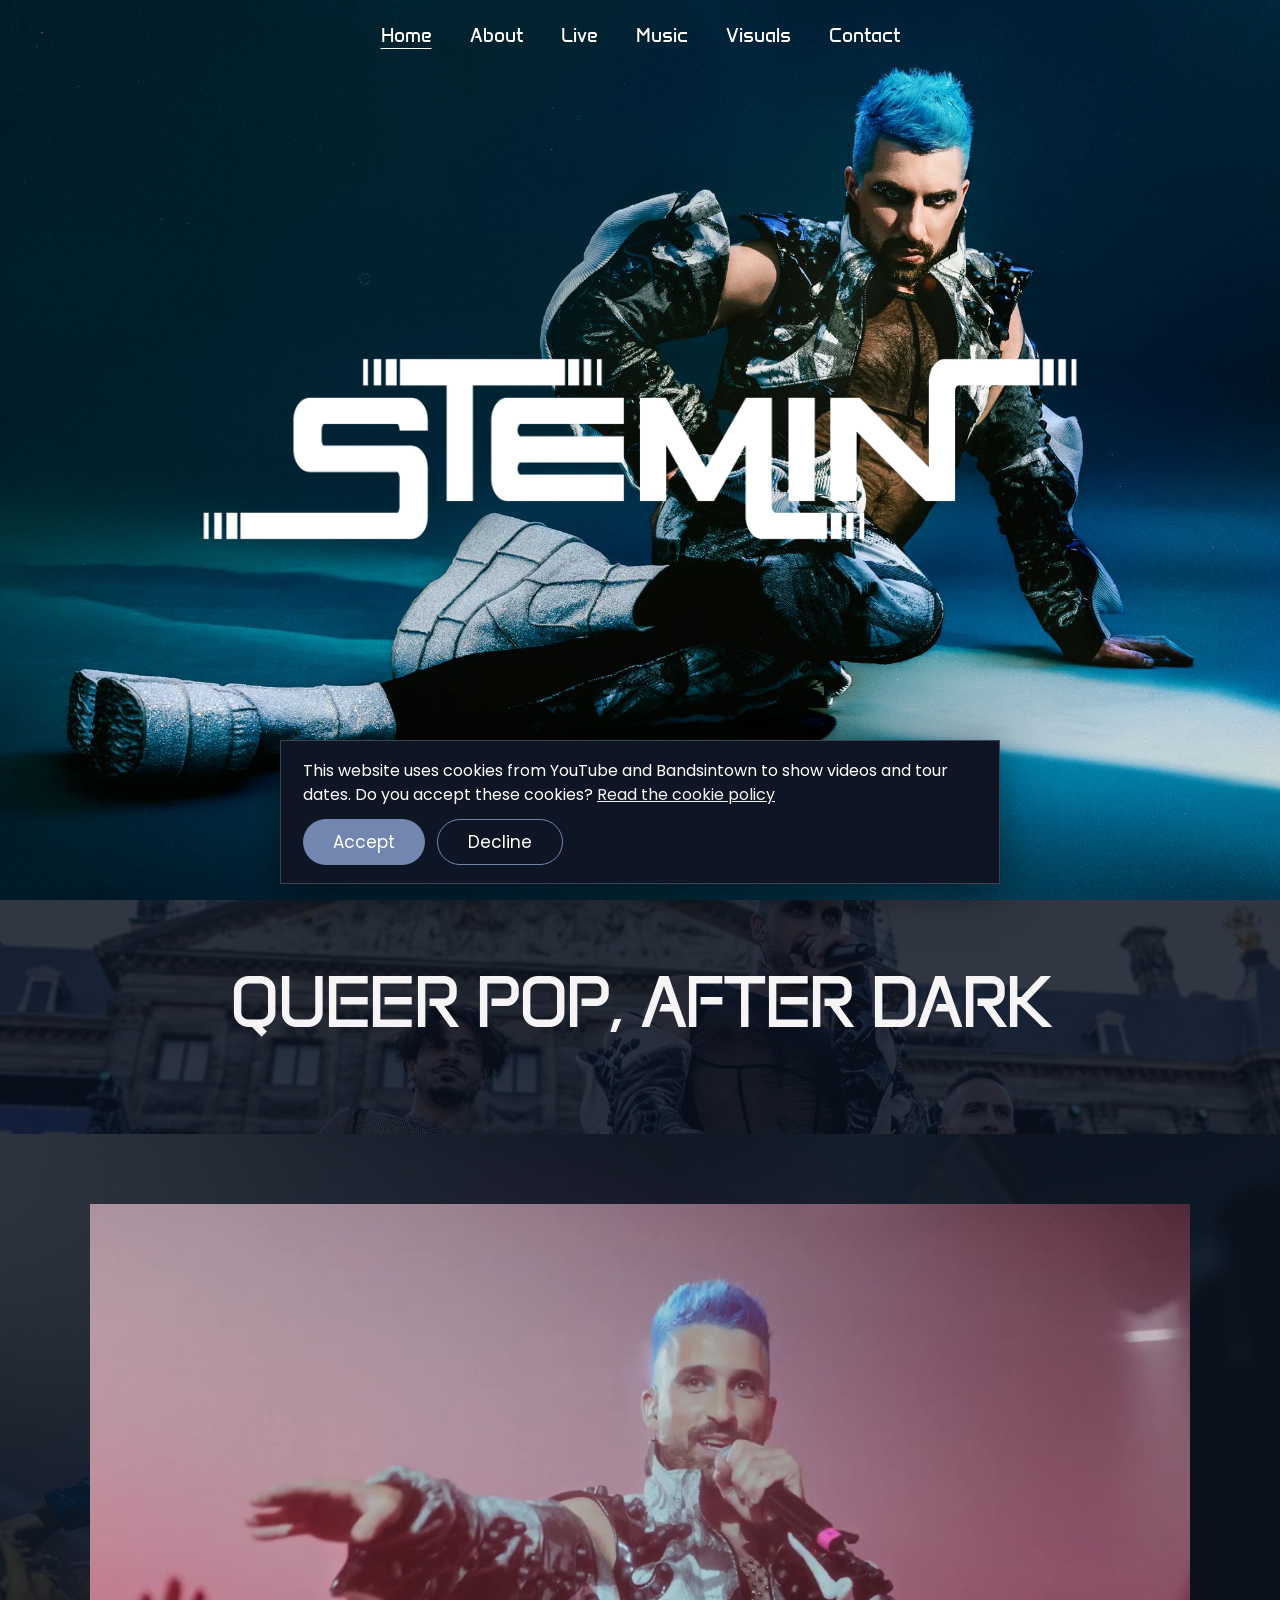
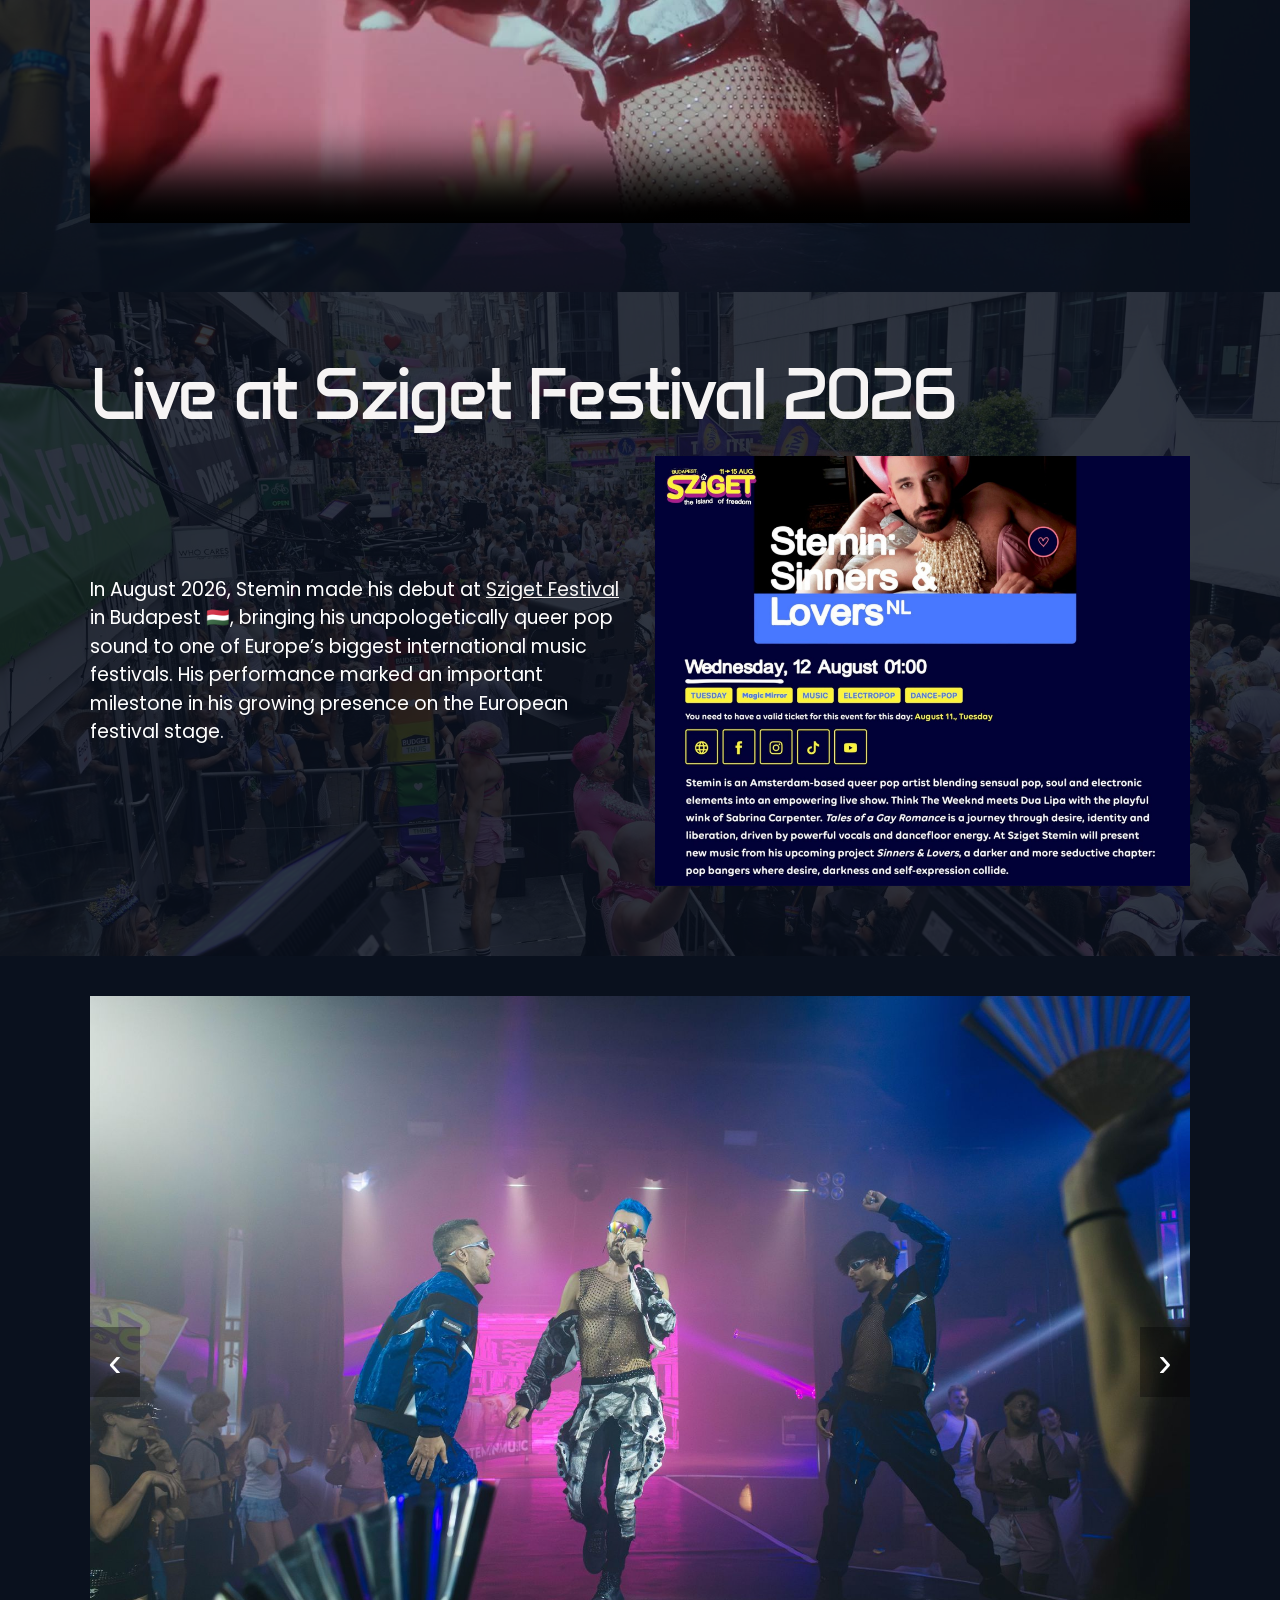
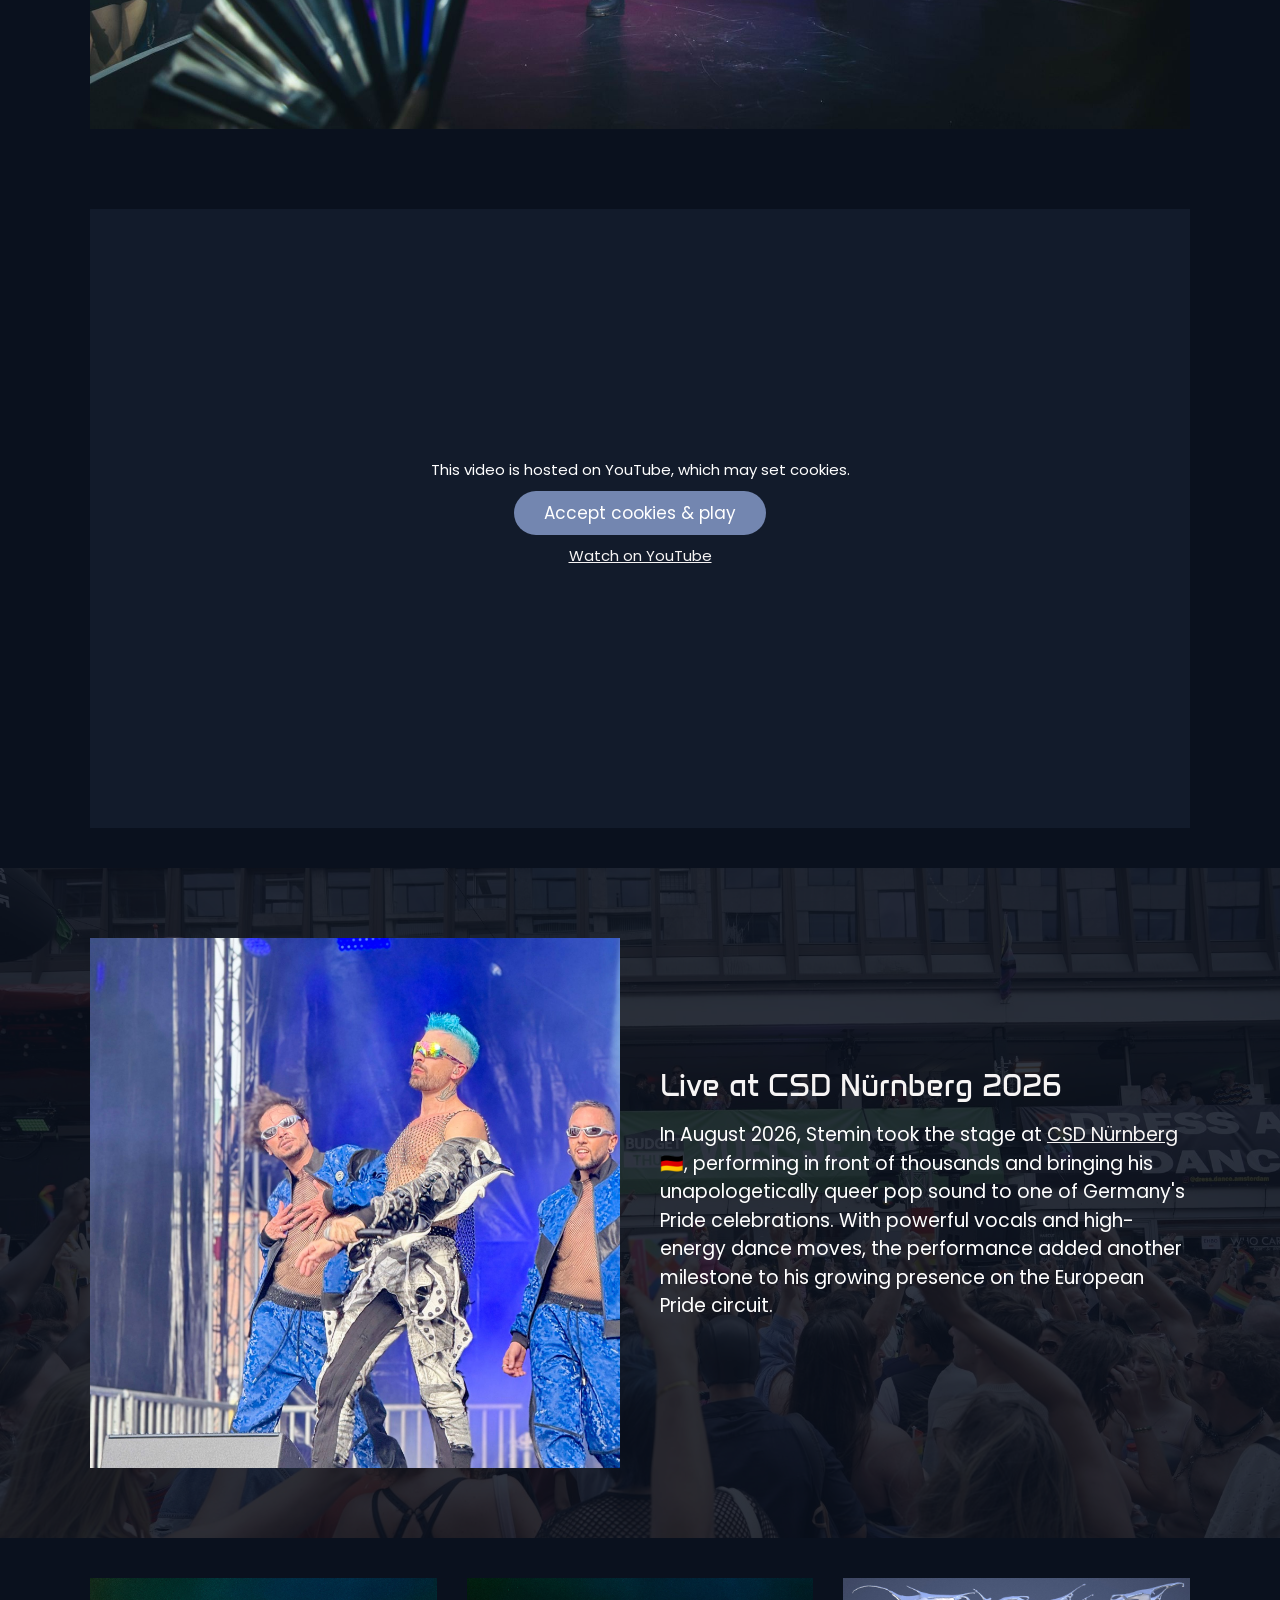
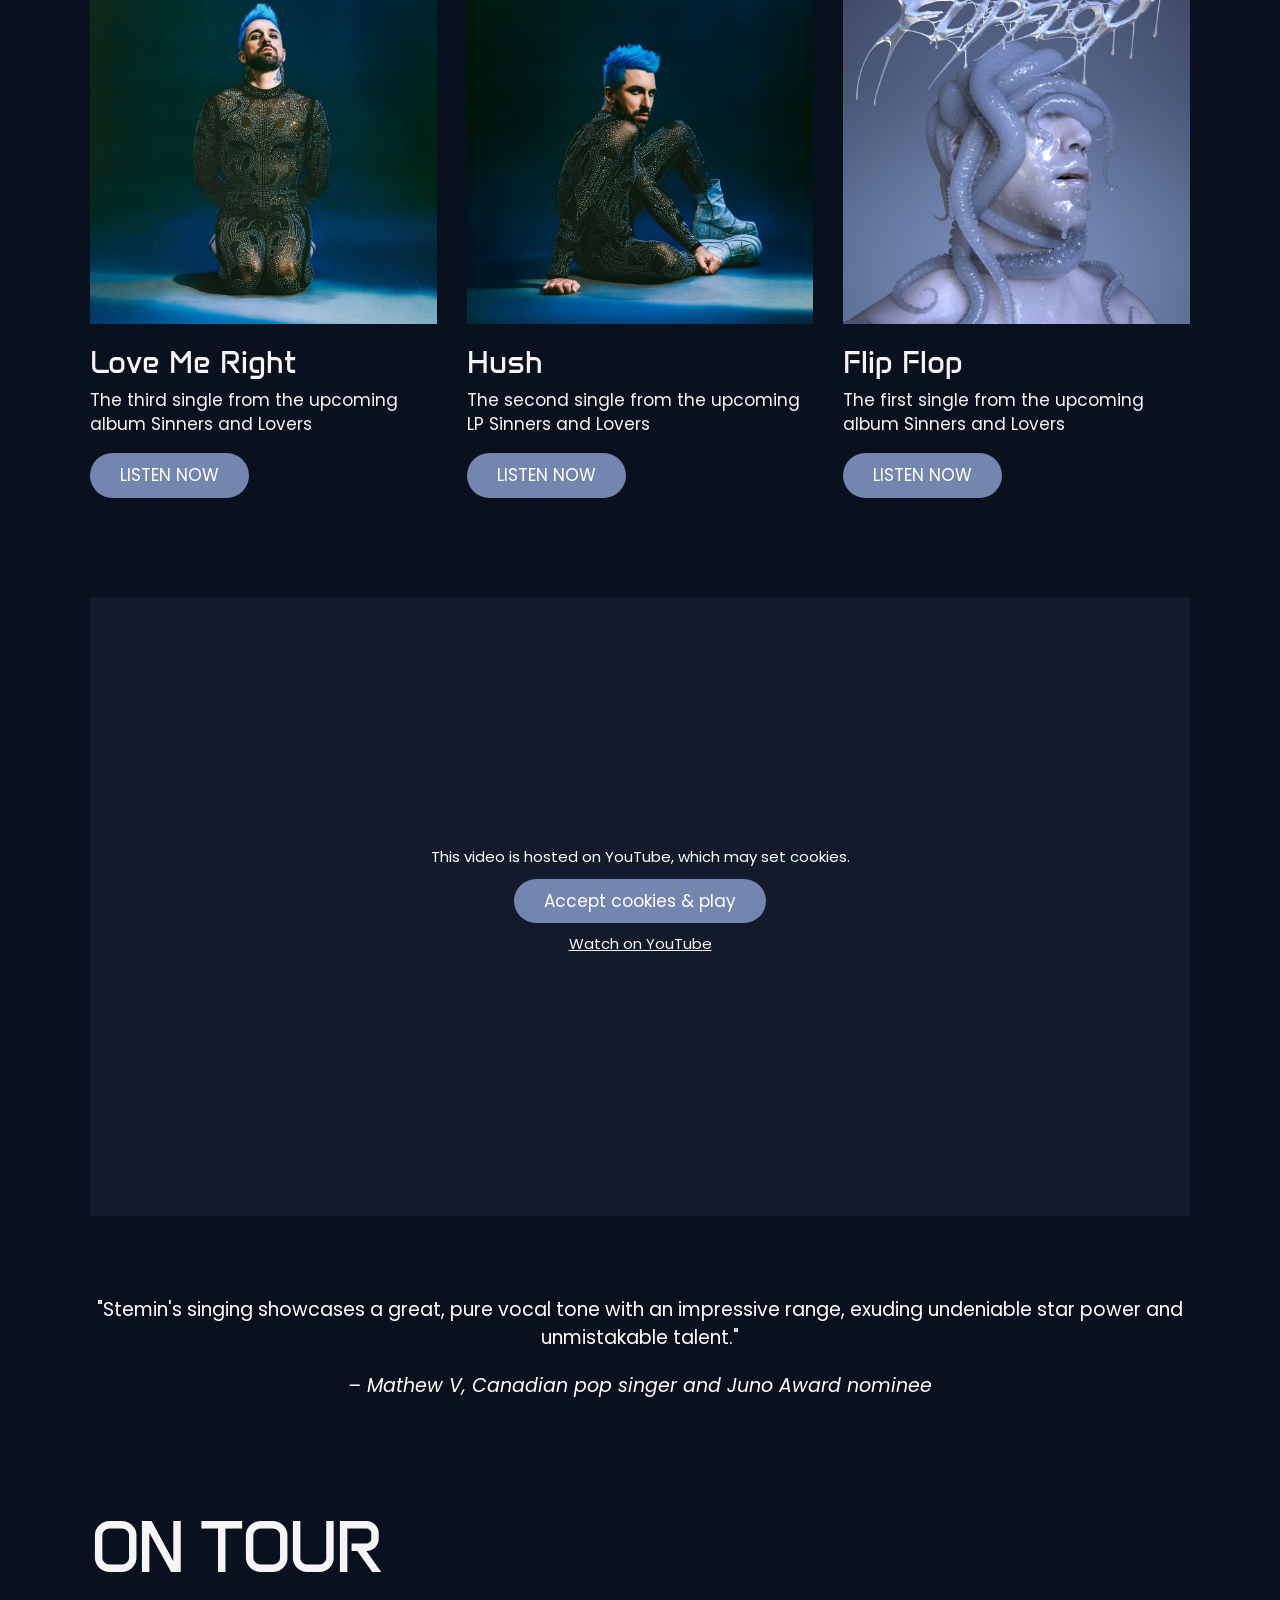
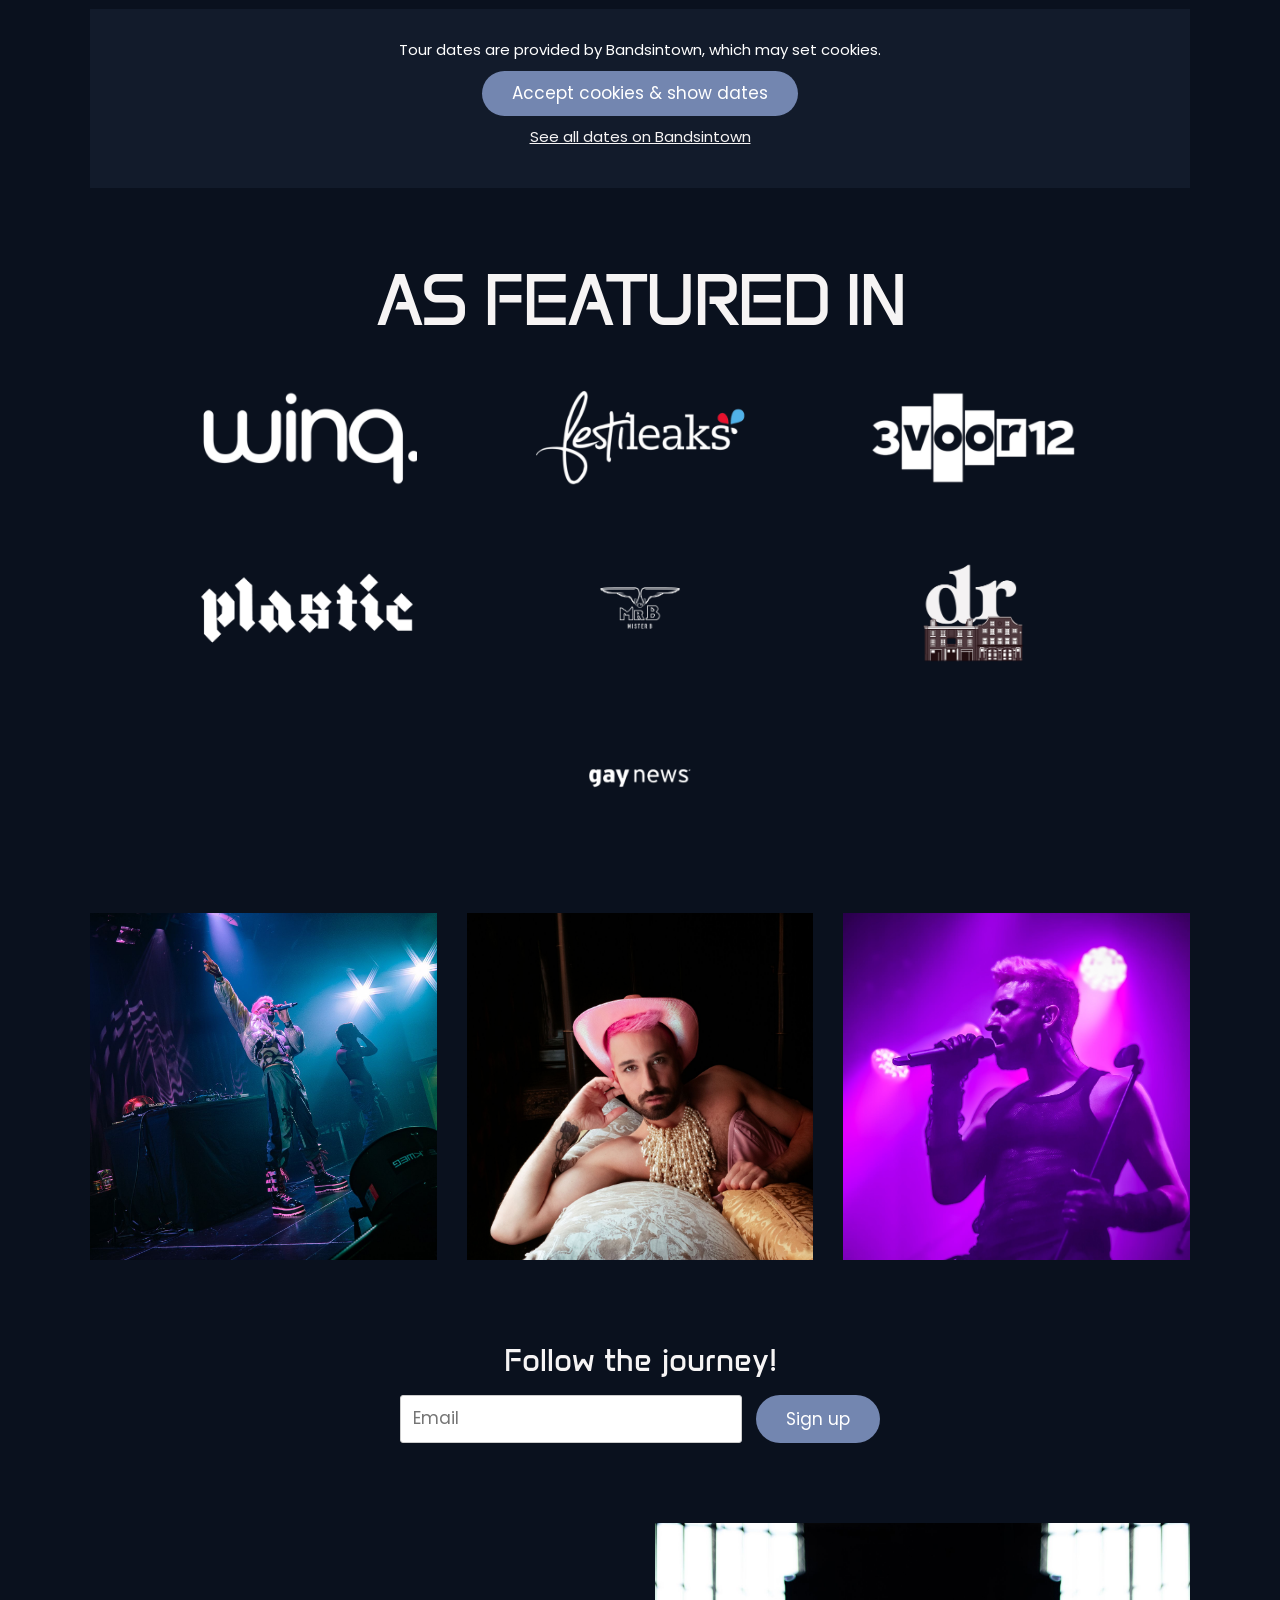
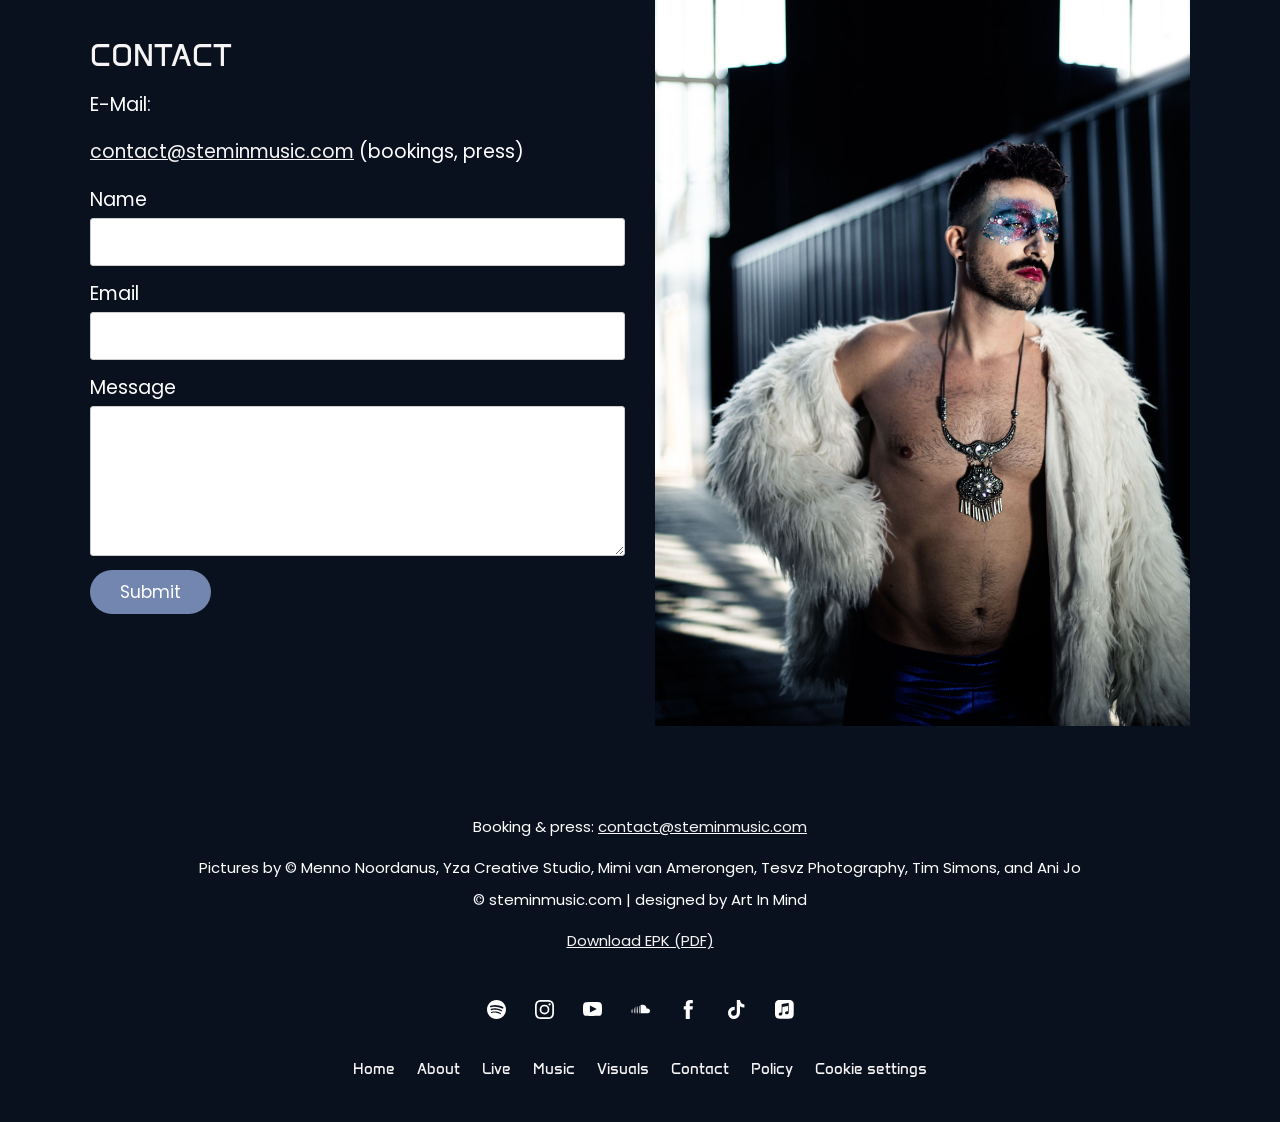
==== commit f07c75b0: "Connect contact form and newsletter sign-up to Web3Forms Co-Authored-By: Claude Opus 5.5 <noreply@an" ====
--- a/index.html
+++ b/index.html
@@ -86,8 +86,8 @@
 <div><img src="img/home-p3100055-1.jpg" srcset="img/home-p3100055-1-800.jpg 800w, img/home-p3100055-1.jpg 2000w" sizes="(max-width: 760px) 100vw, 1140px" alt="Stemin" loading="lazy"></div>
 <div><img src="img/stemin-album-release-15.jpeg" srcset="img/stemin-album-release-15-800.jpeg 800w, img/stemin-album-release-15.jpeg 2000w" sizes="(max-width: 760px) 100vw, 1140px" alt="Stemin" loading="lazy"></div>
 </div></div></section>
-<section class="sec"><div class="wrap"><div class="center"><h3>Follow the journey!</h3><form class="form signup" name="newsletter" method="POST" data-netlify="true" netlify-honeypot="bot-field" action="/thanks/">
-<input type="hidden" name="form-name" value="newsletter"><p hidden><label>Leave empty <input name="bot-field"></label></p>
+<section class="sec"><div class="wrap"><div class="center"><h3>Follow the journey!</h3><form class="form signup" method="POST" action="https://api.web3forms.com/submit">
+<input type="hidden" name="access_key" value="655402a6-4e9c-4b28-8407-28db301b1a16"><input type="hidden" name="subject" value="New newsletter sign-up (steminmusic.com)"><input type="hidden" name="from_name" value="steminmusic.com"><input type="hidden" name="redirect" value="https://steminmusic.com/thanks/"><input type="checkbox" name="botcheck" class="sr" tabindex="-1" autocomplete="off">
 <label class="sr" for="nl-email">Email</label>
 <input id="nl-email" type="email" name="email" placeholder="Email" required>
 <button class="button" type="submit">Sign up</button>
@@ -95,8 +95,8 @@
 <section class="sec"><div class="wrap"><div class="cols half"><div><h2>CONTACT</h2>
 <p>E-Mail:</p>
 <p><a href="mailto:contact@steminmusic.com">contact@steminmusic.com</a> (bookings, press)</p>
-<form class="form contact" name="contact" method="POST" data-netlify="true" netlify-honeypot="bot-field" action="/thanks/">
-<input type="hidden" name="form-name" value="contact"><p hidden><label>Leave empty <input name="bot-field"></label></p>
+<form class="form contact" method="POST" action="https://api.web3forms.com/submit">
+<input type="hidden" name="access_key" value="655402a6-4e9c-4b28-8407-28db301b1a16"><input type="hidden" name="subject" value="New message via steminmusic.com"><input type="hidden" name="from_name" value="steminmusic.com"><input type="hidden" name="redirect" value="https://steminmusic.com/thanks/"><input type="checkbox" name="botcheck" class="sr" tabindex="-1" autocomplete="off">
 <label>Name<input type="text" name="name" required></label>
 <label>Email<input type="email" name="email" required></label>
 <label>Message<textarea name="message" rows="5" required></textarea></label>
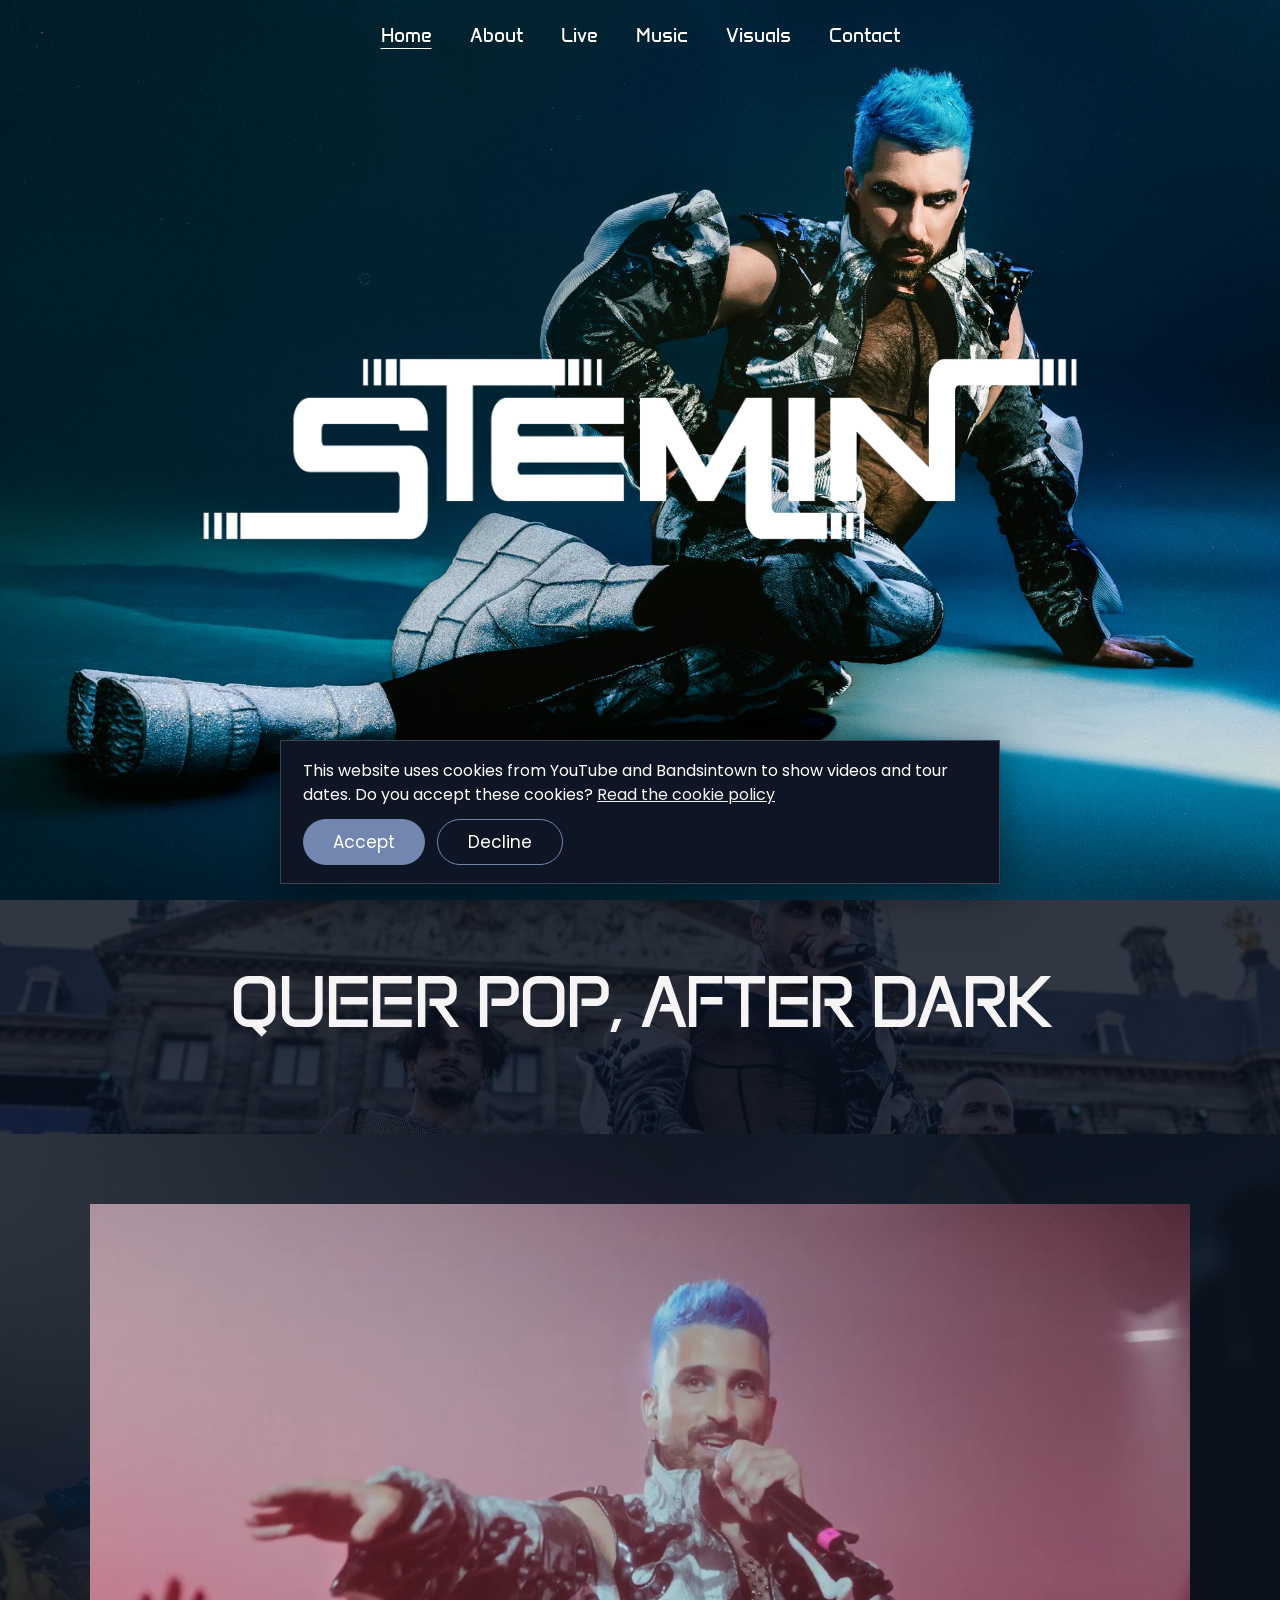
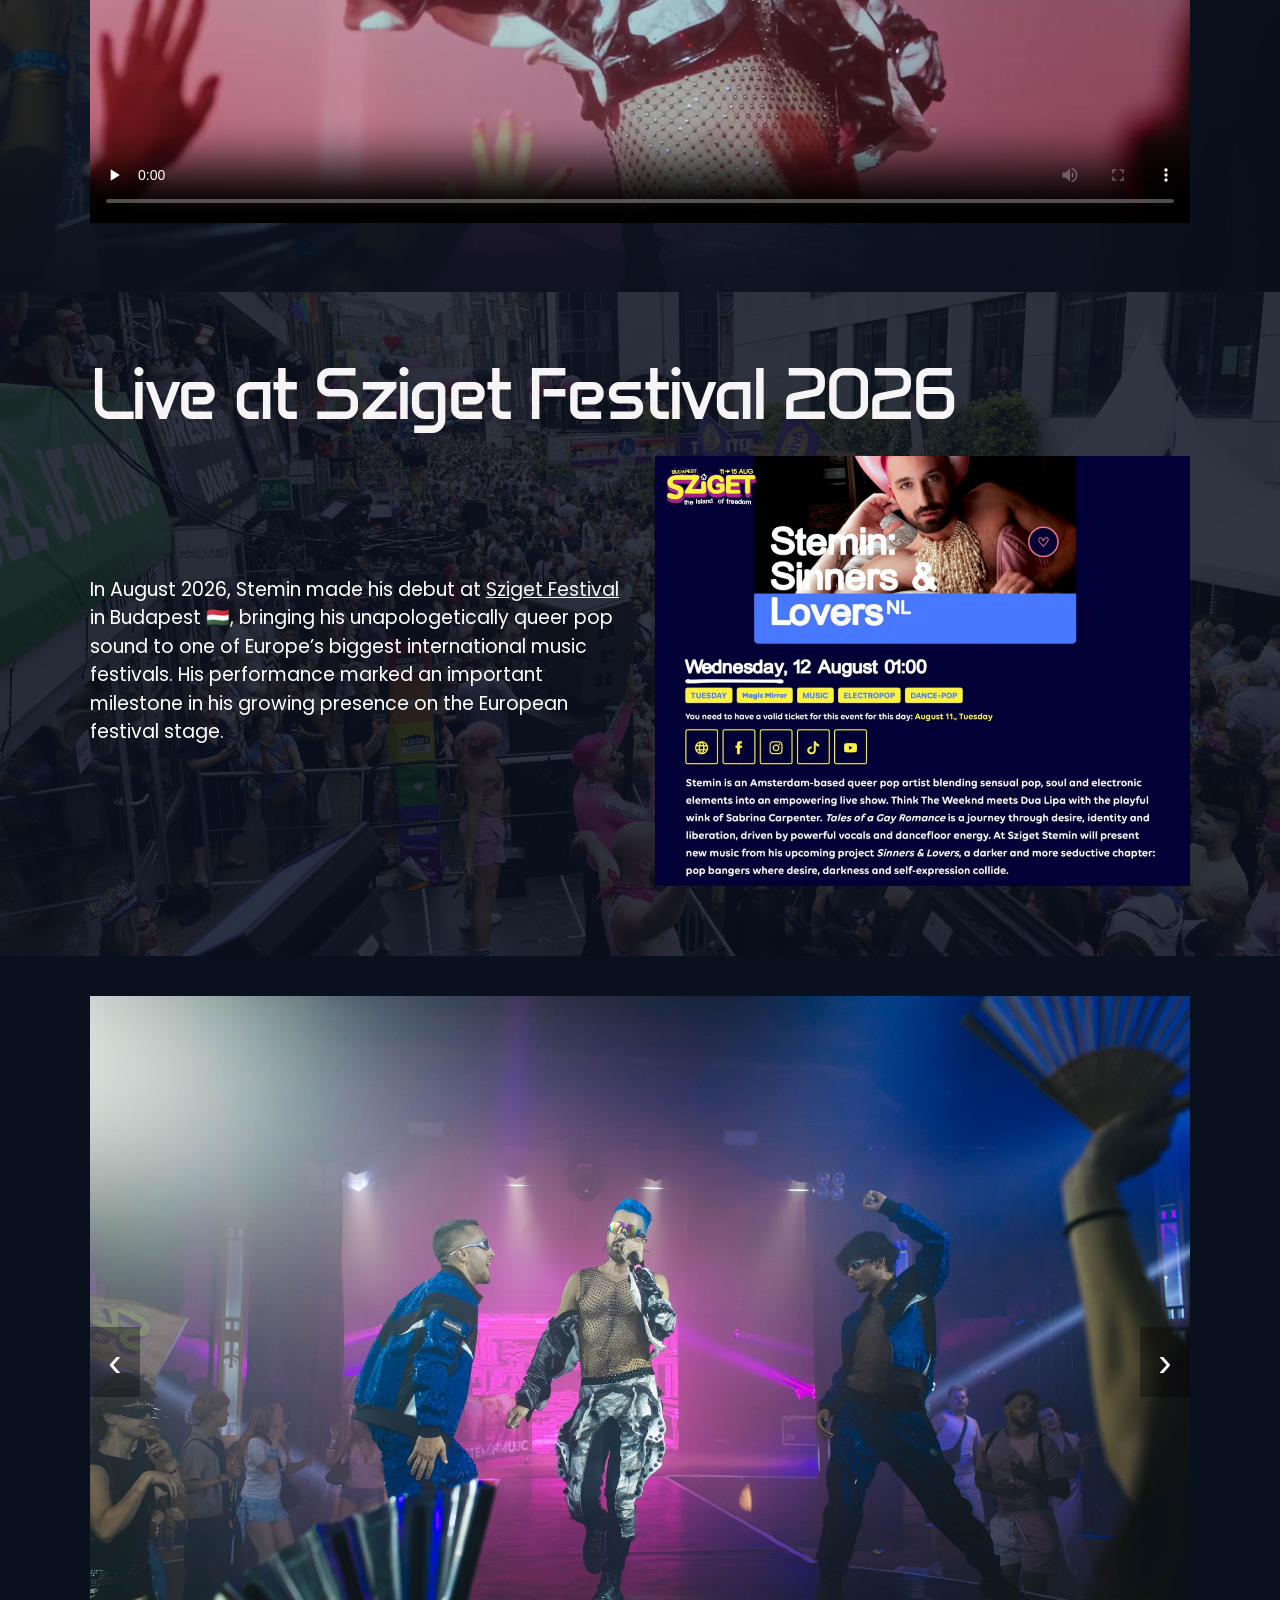
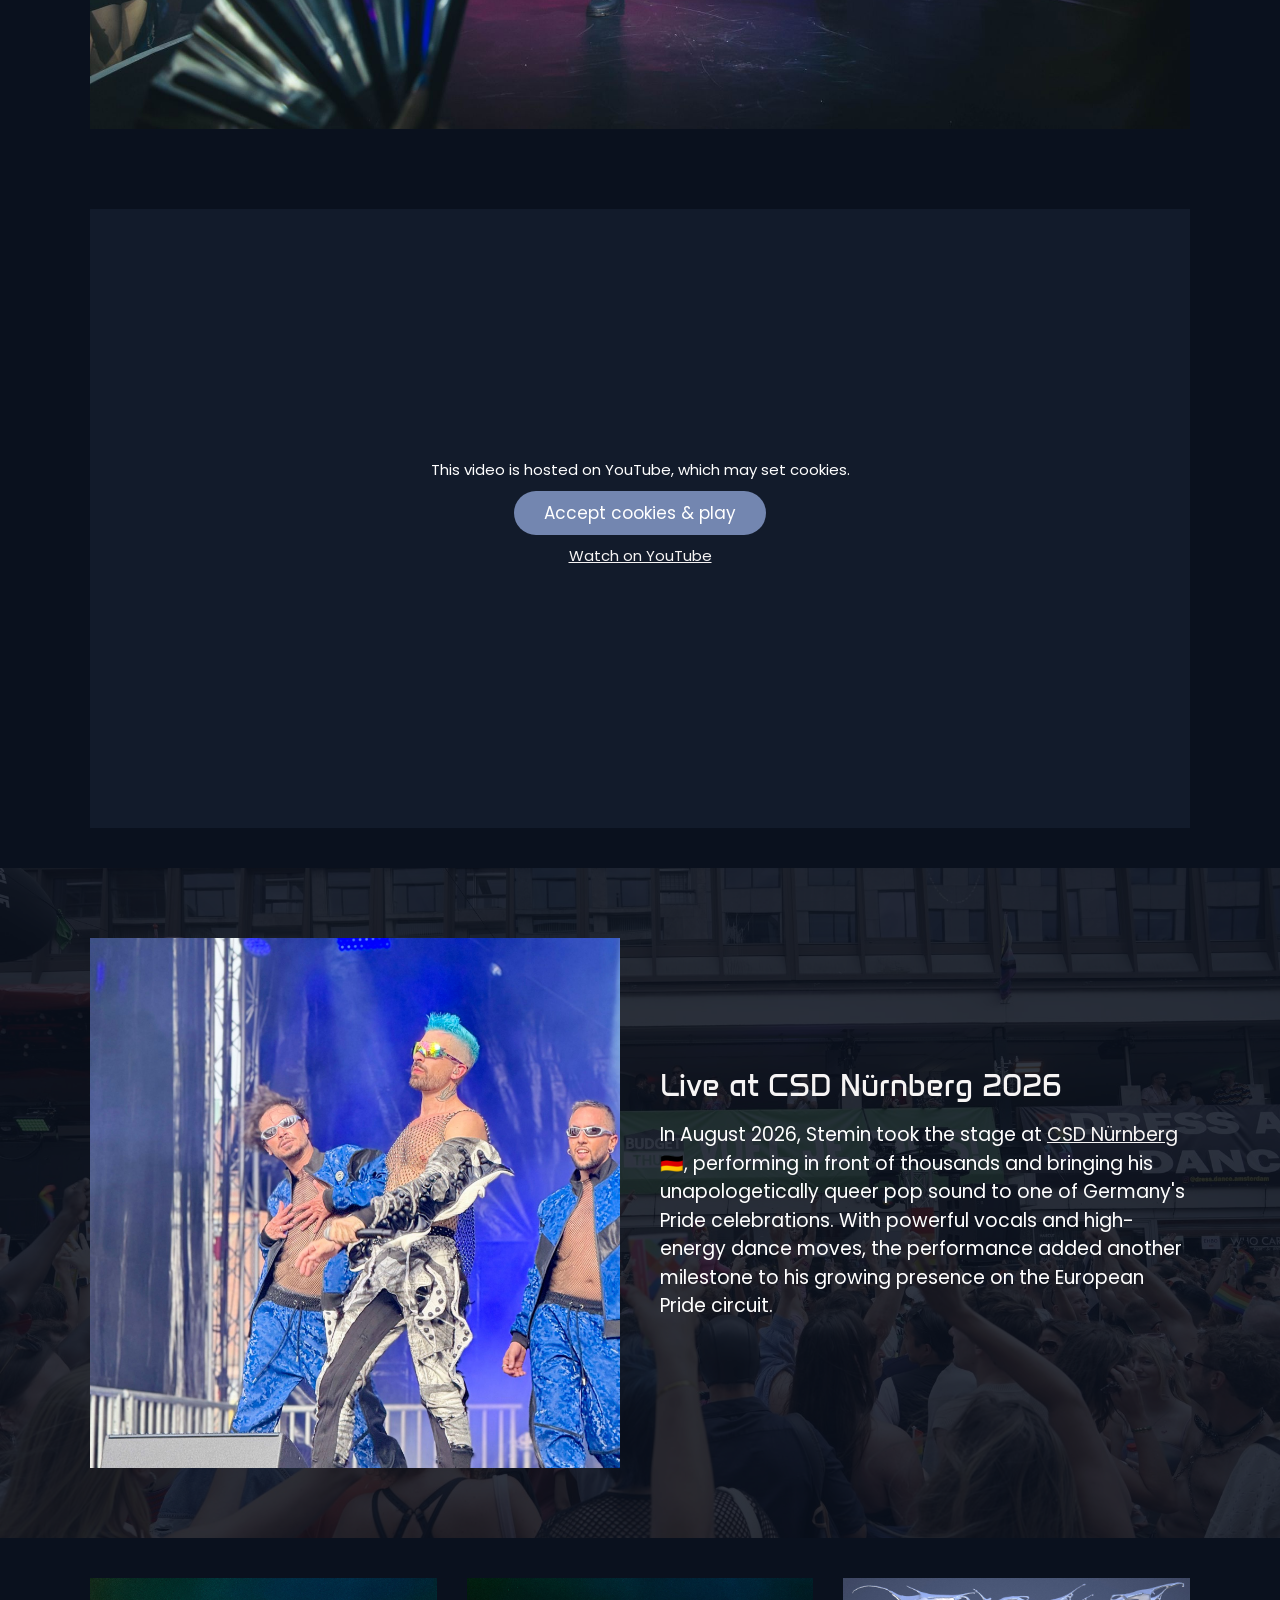
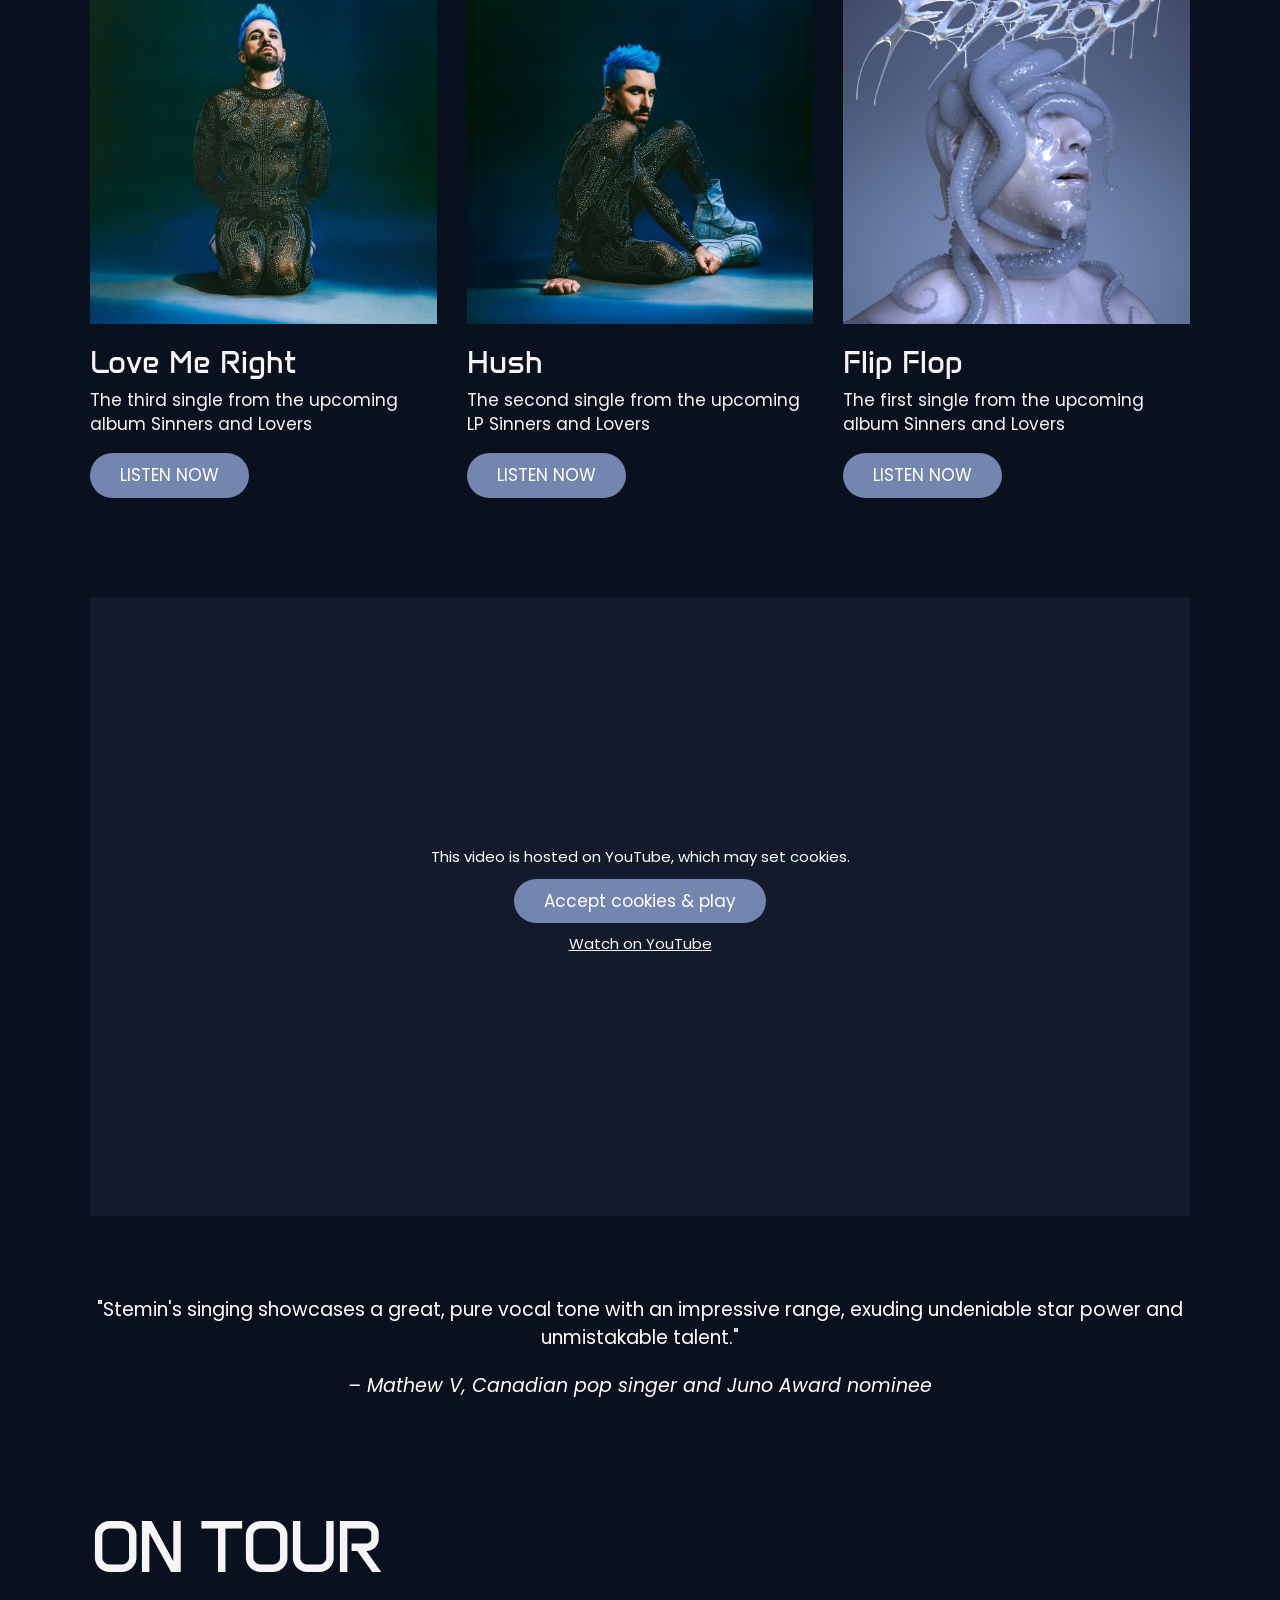
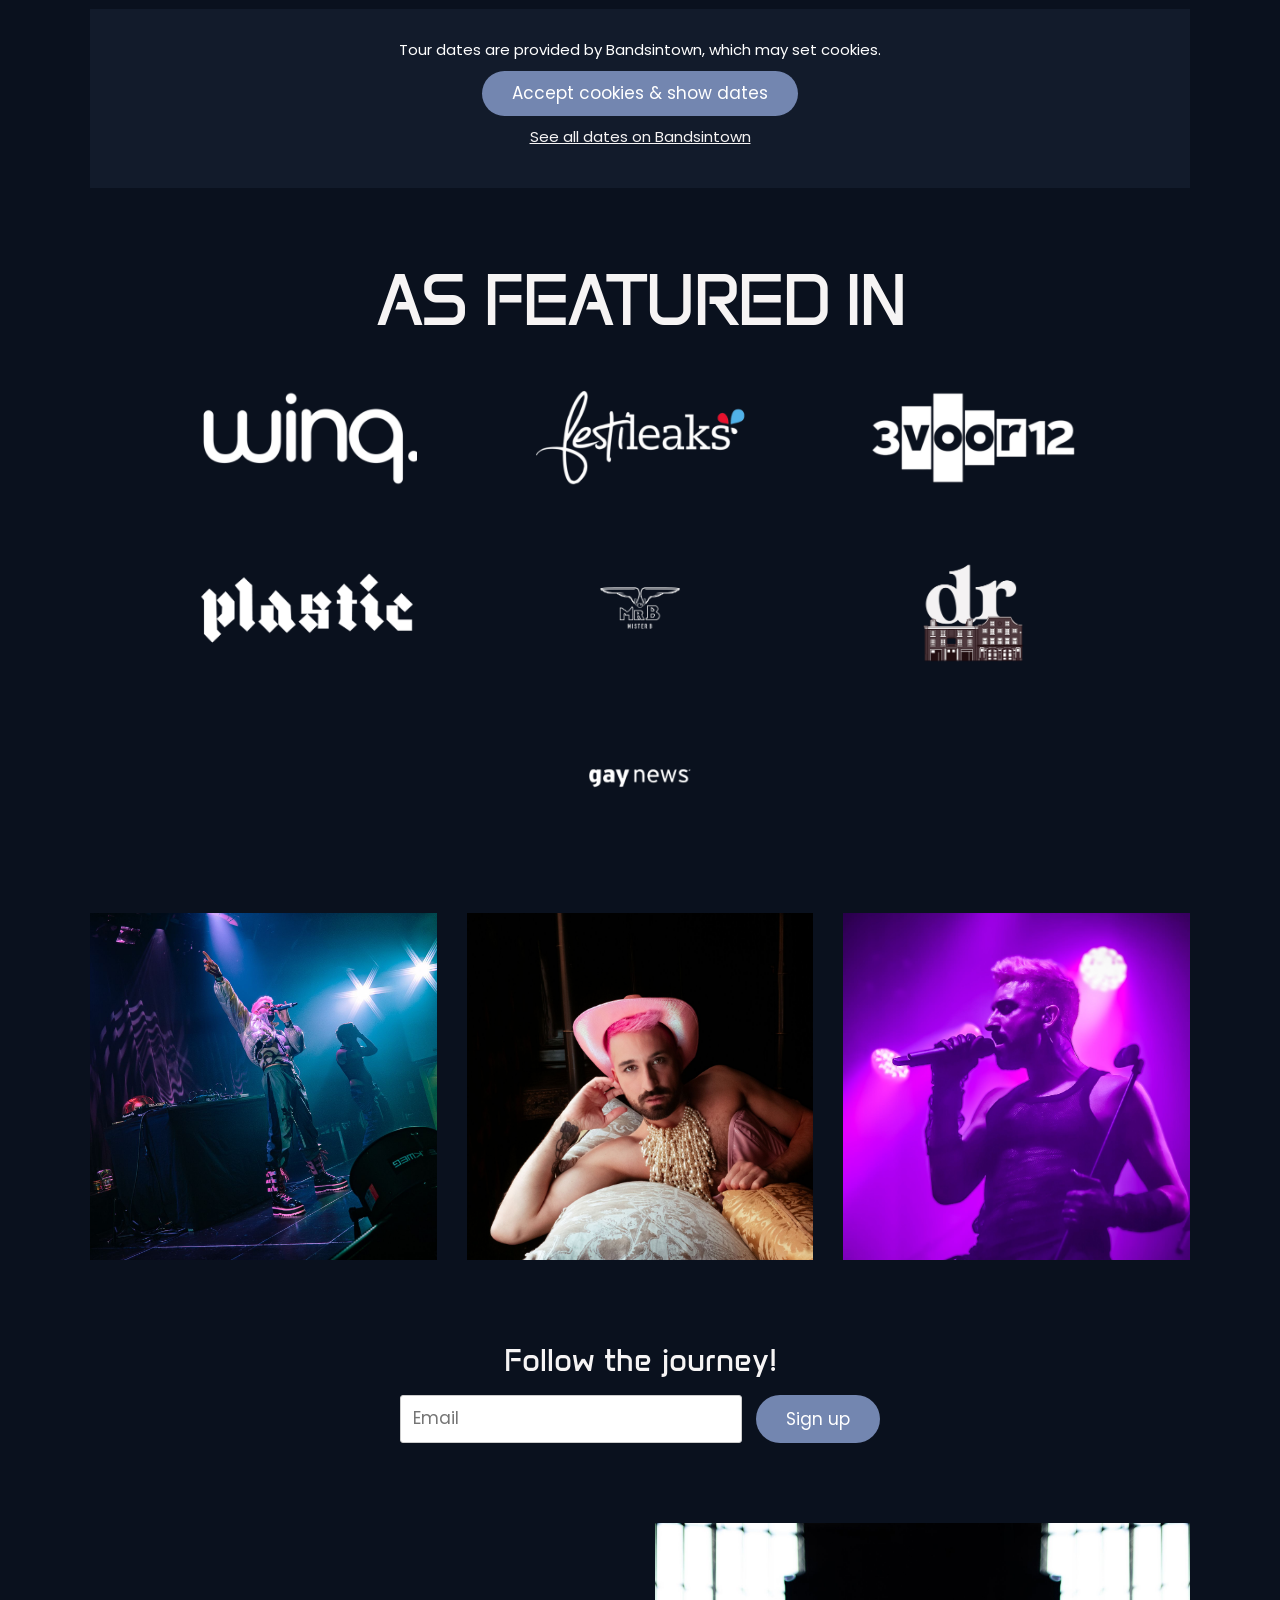
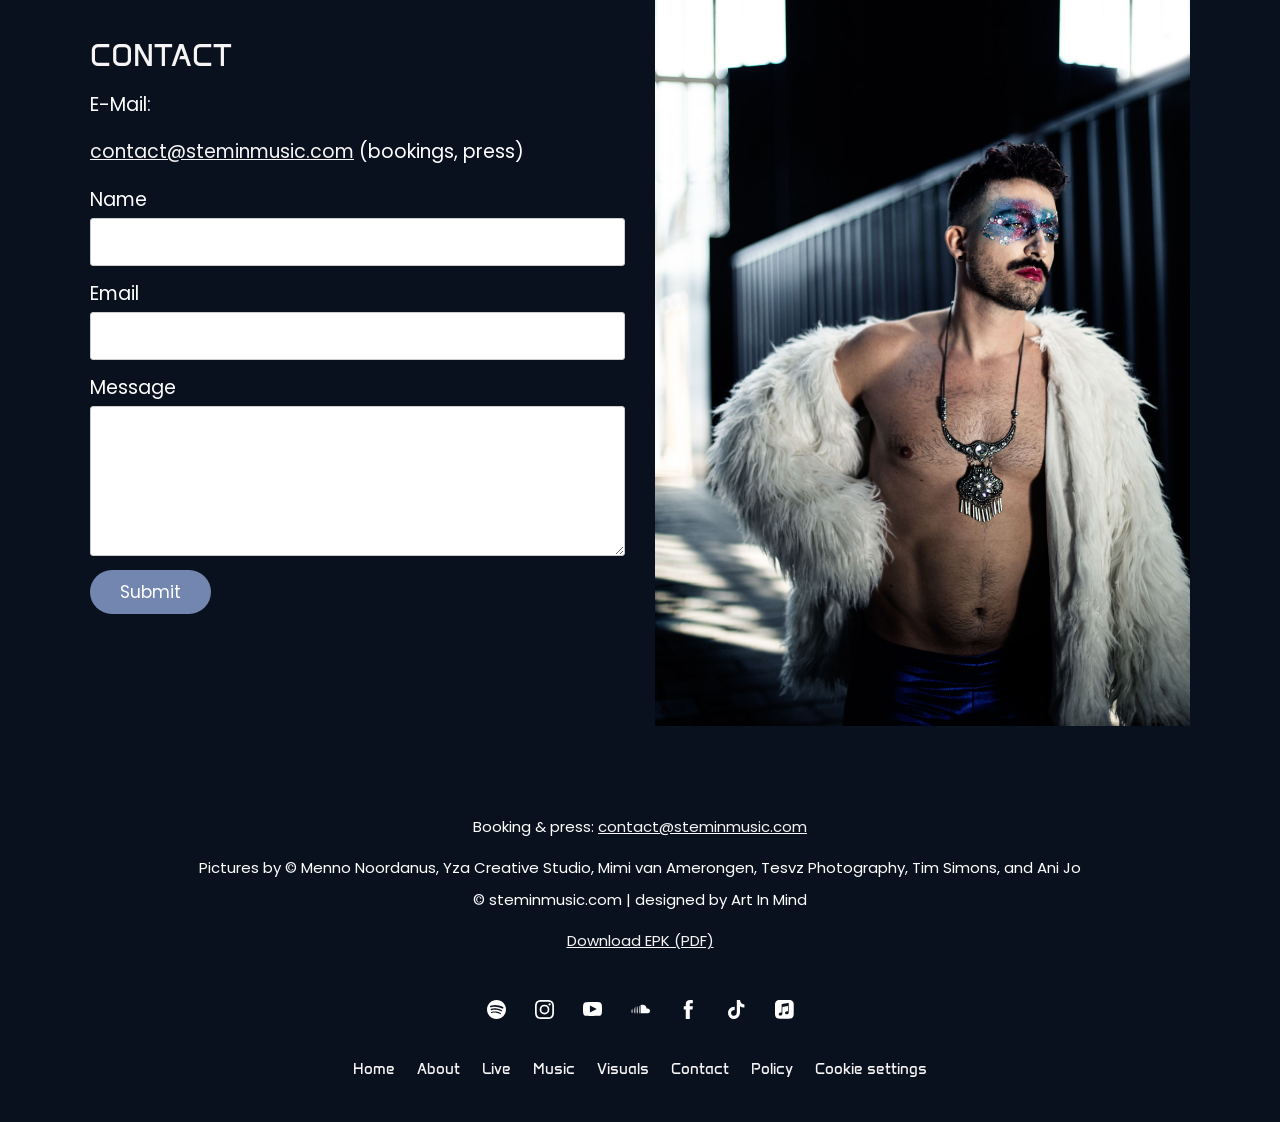
==== commit 35e3dbe3: "Header logo no longer clickable Co-Authored-By: Claude Opus 5.5 <noreply@anthropic.com> Claude-Sessi" ====
--- a/index.html
+++ b/index.html
@@ -22,7 +22,7 @@
 <button class="menu" aria-label="Menu" aria-expanded="false"><span></span><span></span><span></span></button>
 <nav class="nav"><ul><li><a href="./" aria-current=page>Home</a></li><li><a href="about/">About</a></li><li><a href="live/">Live</a></li><li><a href="music/">Music</a></li><li><a href="visuals/">Visuals</a></li><li class="has-sub"><a href="contact/">Contact</a><ul><li><a href="policy/">Policy</a></li></ul></li></ul></nav>
 </div>
-<div class="header-title"><a href="./"><img class="logo" src="img/stemin-white-long.png" alt="Stemin"></a></div>
+<div class="header-title"><h1 class="logo-wrap"><img class="logo" src="img/stemin-white-long.png" alt="Stemin"></h1></div>
 <div class="socials"><a href="https://open.spotify.com/artist/1zyGoR9jHhPVAwW4OPeCIf?si=YAcBXMqQQqu5lbDR0uVkJg" target="_blank" rel="noopener" aria-label="Spotify"><svg class="icon" viewbox="0 0 18 18" xmlns="http://www.w3.org/2000/svg"><path d="M9 0c1.242 0 2.414.234 3.516.703a8.832 8.832 0 012.865 1.934 9.3 9.3 0 011.916 2.847A8.885 8.885 0 0118 9a8.797 8.797 0 01-.703 3.48 8.832 8.832 0 01-1.934 2.866 9.185 9.185 0 01-2.883 1.916A8.28 8.28 0 019 18a8.28 8.28 0 01-3.48-.738 9.185 9.185 0 01-2.883-1.916A8.832 8.832 0 01.703 12.48 8.797 8.797 0 010 9c0-1.242.234-2.414.703-3.516a9.146 9.146 0 011.934-2.847A9.036 9.036 0 015.52.703 8.633 8.633 0 019 0zm-.053 10.898c-1.465-.164-3.052-.046-4.763.352a.477.477 0 00-.334.229.518.518 0 00-.053.439c.023.14.1.252.228.334.104.066.218.09.344.073l.096-.02c1.57-.352 3.017-.457 4.342-.317 1.324.14 2.513.54 3.568 1.196.14.07.281.087.422.052a.592.592 0 00.351-.263.528.528 0 00.053-.405.472.472 0 00-.299-.334c-1.172-.726-2.49-1.171-3.955-1.336zm.211-2.9c-1.863-.223-3.615-.088-5.256.404a.576.576 0 00-.369.334.74.74 0 00-.073.411l.02.1a.49.49 0 00.3.403c.175.082.357.1.544.053 1.406-.445 2.947-.568 4.623-.369 1.676.2 3.123.662 4.342 1.389.14.117.305.152.492.105a.78.78 0 00.457-.316.689.689 0 00.07-.528c-.046-.187-.14-.316-.28-.386-1.383-.844-3.007-1.377-4.87-1.6zm.07-3.094a21.718 21.718 0 00-3.146-.017c-1.008.093-1.91.258-2.707.492a.81.81 0 00-.475.404.83.83 0 00-.052.65c.07.188.199.34.386.458a.74.74 0 00.633.07c.68-.211 1.477-.363 2.39-.457a16.95 16.95 0 012.778.017c.961.083 1.899.24 2.813.475a9.645 9.645 0 012.46.984c.212.118.434.153.669.106.234-.047.398-.152.492-.316a.85.85 0 00.088-.65.798.798 0 00-.405-.51 10.987 10.987 0 00-2.777-1.16 16.84 16.84 0 00-3.146-.546z"></path></svg></a><a href="https://instagram.com/steminmusic" target="_blank" rel="noopener" aria-label="Instagram"><svg class="icon" viewbox="0 0 18 18" xmlns="http://www.w3.org/2000/svg"><path d="M6.955 1.628l2.582-.006c1.916.001 2.227.012 3.1.052.877.04 1.354.187 1.67.31.421.163.72.358 1.036.673.27.27.452.529.6.862l.073.173c.113.29.246.715.298 1.46l.03.627c.012.29.02.553.025.917l.01 2.842c-.002 1.915-.013 2.226-.053 3.099-.037.804-.163 1.272-.279 1.588l-.031.083c-.163.42-.358.72-.673 1.035-.315.315-.615.51-1.035.673-.29.113-.715.246-1.46.298l-1.21.05c-.344.007-.761.011-1.428.013l-3.255-.005a37.01 37.01 0 01-1.592-.046c-.877-.04-1.354-.187-1.67-.31a2.788 2.788 0 01-1.036-.673 2.788 2.788 0 01-.673-1.035c-.113-.29-.246-.715-.298-1.46l-.05-1.21a71.292 71.292 0 01-.013-1.428l.005-3.255c.006-.692.02-1.022.046-1.592.04-.877.187-1.354.31-1.67.163-.421.358-.72.673-1.036.315-.315.615-.51 1.035-.673.29-.113.715-.246 1.46-.298l.627-.03c.355-.015.668-.023 1.176-.028zM6.97.006h4.06c.747.007 1.09.021 1.68.048.959.044 1.613.196 2.185.419.592.23 1.094.537 1.594 1.038.5.5.808 1.002 1.038 1.594.198.509.34 1.082.4 1.876l.035.68c.026.62.036 1.093.038 2.574l-.005 2.658c-.006.844-.02 1.192-.05 1.818-.043.958-.195 1.612-.418 2.184a4.412 4.412 0 01-1.038 1.594c-.5.5-1.002.809-1.594 1.039-.509.197-1.082.34-1.876.4l-.795.039c-.53.021-1.003.03-2.193.032l-2.924-.004a39.115 39.115 0 01-1.818-.05c-.958-.043-1.612-.195-2.184-.417a4.412 4.412 0 01-1.594-1.039c-.5-.5-.809-1.002-1.039-1.594-.197-.509-.34-1.082-.4-1.876l-.042-.876C.009 11.575 0 11.027 0 9.527L.006 6.97c.007-.747.021-1.09.048-1.68.044-.959.196-1.613.418-2.185A4.412 4.412 0 011.511 1.51c.5-.5 1.002-.808 1.594-1.038.509-.198 1.082-.34 1.876-.4L5.857.03C6.177.018 6.49.01 6.97.006zm2.048 4.387a4.625 4.625 0 100 9.25 4.625 4.625 0 000-9.25zm0 1.623a3.002 3.002 0 110 6.004 3.002 3.002 0 010-6.004zm4.768-2.909a1.071 1.071 0 100 2.143 1.071 1.071 0 000-2.143z" fill-rule="evenodd"></path></svg></a><a href="https://www.youtube.com/channel/UCnm-_FGDX8ijLJgsgmDUvSA/featured" target="_blank" rel="noopener" aria-label="Youtube"><svg class="icon" viewbox="0 0 18 14" xmlns="http://www.w3.org/2000/svg"><path d="M7.518.011l1.81-.01c.971.004 3.89.03 5.972.173l.355.05c.394.061.95.209 1.445.76.463.478.66 1.426.714 1.746l.017.108s.155 1.378.168 2.816L18 7.241c0 .654-.032 1.31-.068 1.84l-.1 1.172s-.17 1.274-.732 1.853c-.675.753-1.463.753-1.8.811l-.537.033c-2.11.12-4.778.138-5.547.14l-2.132-.03c-1.465-.029-3.372-.076-4.215-.143-.394-.116-1.294-.058-1.969-.81-.43-.444-.63-1.293-.7-1.668l-.031-.186S.014 8.875 0 7.437V5.654l.007-.39c.012-.45.035-.883.06-1.254l.1-1.172S.339 1.564.9.985C1.575.232 2.362.232 2.7.174l.75-.045C4.827.057 6.4.025 7.518.01zm-.973 3.262v6.545l6.546-3.273-6.546-3.272z"></path></svg></a><a href="https://soundcloud.com/steminmusic" target="_blank" rel="noopener" aria-label="Soundcloud"><svg class="icon" viewbox="0 0 18 9" xmlns="http://www.w3.org/2000/svg"><path d="M4.698 1.755c.09 0 .145.036.163.108l.007.062.17 4.132-.17 1.98c0 .114-.057.17-.17.17-.045 0-.127-.072-.157-.13l-.013-.04-.113-1.98.113-4.132c0-.114.057-.17.17-.17zm3.17-.68c.094 0 .189.08.217.17l.01.057.113 4.755-.114 1.924-.009.056c-.028.092-.123.17-.217.17-.17 0-.283-.113-.226-.226l-.114-1.924.114-4.755c0-.113.113-.227.226-.227zm-1.642.567c.095 0 .19.078.218.17l.009.056.17 4.189-.114 1.924-.008.056c-.03.092-.124.17-.218.17s-.189-.078-.25-.203L6 7.924 5.887 6 6 1.868c0-.113.113-.226.226-.226zM10.755 0a4.075 4.075 0 014.075 3.736c.283-.113.566-.17.906-.17 1.302 0 2.264.962 2.264 2.264a2.293 2.293 0 01-2.16 2.316l-.16.005H9.282c-.097 0-.194-.125-.22-.232l-.006-.051V.566c0-.146.041-.208.16-.258l.066-.025C9.736.113 10.245 0 10.755 0zM3.17 2.83c.09 0 .145.036.163.08l.007.033.17 3.114-.17 1.98-.043.042c-.042.04-.085.072-.127.072-.09 0-.145-.036-.163-.08L3 8.038l-.17-1.981L3 2.943c.057-.056.113-.113.17-.113zM1.698 3.906c.045 0 .09 0 .107.058l.006.055.17 2.038-.17 1.98a.122.122 0 01-.113.114c-.045 0-.09-.036-.107-.08l-.006-.033-.17-1.981.17-2.038c0-.057.057-.113.113-.113zm-1.472.396l.029.007a.05.05 0 01.02.017l.008.032.226 1.699-.226 1.641s0 .057-.057.057l-.028-.007a.05.05 0 01-.02-.017L.17 7.698 0 6.057l.17-1.699s0-.056.056-.056z"></path></svg></a><a href="https://facebook.com/steminmusic" target="_blank" rel="noopener" aria-label="Facebook"><svg class="icon" viewbox="0 0 9 18" xmlns="http://www.w3.org/2000/svg"><path d="M1.907 18V8.999H0V5.897h1.907V4.035C1.907 1.505 2.984 0 6.044 0h2.547v3.103H7c-1.191 0-1.27.433-1.27 1.242l-.005 1.552h2.885L8.27 9H5.724V18H1.907z" fill-rule="evenodd"></path></svg></a><a href="https://www.tiktok.com/@steminmusic" target="_blank" rel="noopener" aria-label="Tiktok"><svg class="icon" viewbox="0 0 16 18" xmlns="http://www.w3.org/2000/svg"><path d="M11.281 0c.298 2.554 1.73 4.077 4.219 4.24v2.872c-1.442.14-2.706-.33-4.175-1.215v5.373c0 6.826-7.473 8.96-10.477 4.066-1.93-3.148-.748-8.672 5.444-8.894v3.03a8.99 8.99 0 00-1.437.35c-1.377.465-2.158 1.335-1.94 2.868.417 2.938 5.828 3.808 5.378-1.933V.005h2.988V0z" fill-rule="evenodd"></path></svg></a><a href="https://itunes.apple.com/artist/stemin/1516719726" target="_blank" rel="noopener" aria-label="Apple Music"><svg class="icon" viewbox="0 0 73 73" xmlns="http://www.w3.org/2000/svg"><path class="st0" d="M72,19.94c0-0.72-0.01-1.45-0.03-2.17c-0.04-1.58-0.14-3.17-0.42-4.73c-0.28-1.58-0.75-3.06-1.48-4.5 c-0.72-1.41-1.66-2.71-2.78-3.83c-1.12-1.12-2.42-2.06-3.83-2.78c-1.44-0.73-2.91-1.2-4.49-1.48c-1.56-0.28-3.15-0.37-4.73-0.42 C53.51,0.02,52.78,0.01,52.06,0c-0.86,0-1.72,0-2.58,0H22.52c-0.86,0-1.72,0-2.58,0c-0.72,0-1.45,0.01-2.17,0.03 c-1.58,0.04-3.17,0.14-4.73,0.42C11.46,0.74,9.98,1.2,8.55,1.94C7.13,2.66,5.84,3.6,4.72,4.72S2.65,7.13,1.93,8.55 c-0.73,1.44-1.2,2.91-1.48,4.5c-0.28,1.56-0.37,3.15-0.42,4.73C0.02,18.5,0.01,19.22,0,19.94c0,0.86,0,1.72,0,2.58v26.95 c0,0.86,0,1.72,0,2.58c0,0.72,0.01,1.45,0.03,2.17c0.04,1.58,0.14,3.17,0.42,4.73c0.28,1.58,0.75,3.06,1.48,4.5 c0.72,1.41,1.66,2.71,2.78,3.83s2.42,2.06,3.83,2.78c1.44,0.73,2.91,1.2,4.49,1.48c1.56,0.28,3.15,0.37,4.73,0.42 c0.72,0.02,1.45,0.03,2.17,0.03c0.86,0.01,1.72,0,2.58,0h26.95c0.86,0,1.72,0,2.58,0c0.72,0,1.45-0.01,2.17-0.03 c1.58-0.04,3.17-0.14,4.73-0.42c1.58-0.28,3.06-0.75,4.49-1.48c1.41-0.72,2.71-1.66,3.83-2.78c1.12-1.12,2.06-2.41,2.78-3.83 c0.73-1.44,1.2-2.91,1.48-4.5c0.28-1.56,0.37-3.15,0.42-4.73c0.02-0.72,0.03-1.45,0.03-2.17c0.01-0.86,0-1.72,0-2.58V22.52 C72,21.66,72,20.8,72,19.94z M52.71,46.85c0,0.91-0.01,1.74-0.2,2.65c-0.19,0.89-0.53,1.72-1.05,2.47 c-0.52,0.75-1.19,1.36-1.97,1.82c-0.79,0.47-1.62,0.73-2.5,0.91c-1.66,0.33-2.79,0.41-3.86,0.2c-1.03-0.21-1.9-0.68-2.6-1.32 c-1.03-0.95-1.68-2.23-1.82-3.56c-0.16-1.57,0.36-3.24,1.53-4.48c0.59-0.62,1.34-1.11,2.34-1.5c1.04-0.4,2.19-0.65,3.96-1 c0.47-0.09,0.93-0.19,1.4-0.28c0.61-0.12,1.14-0.28,1.56-0.8c0.43-0.52,0.43-1.16,0.43-1.78V24.32c0-1.21-0.54-1.54-1.7-1.32 c-0.83,0.16-18.62,3.75-18.62,3.75c-1,0.24-1.36,0.57-1.36,1.82v23.23c0,0.91-0.05,1.74-0.24,2.65c-0.19,0.89-0.53,1.72-1.05,2.47 c-0.52,0.75-1.19,1.36-1.97,1.82c-0.79,0.47-1.62,0.74-2.5,0.92c-1.66,0.33-2.79,0.41-3.86,0.2c-1.03-0.21-1.9-0.69-2.6-1.33 c-1.03-0.95-1.63-2.23-1.78-3.56c-0.16-1.57,0.31-3.24,1.49-4.48c0.59-0.62,1.34-1.11,2.34-1.5c1.04-0.4,2.19-0.65,3.96-1 c0.47-0.09,0.93-0.19,1.4-0.28c0.61-0.12,1.14-0.28,1.56-0.8c0.42-0.52,0.47-1.13,0.47-1.75c0-4.92,0-26.78,0-26.78 c0-0.36,0.03-0.6,0.05-0.72c0.09-0.56,0.31-1.05,0.72-1.39c0.34-0.28,0.78-0.48,1.33-0.6l0.01,0L49,11.33 c0.19-0.04,1.73-0.31,1.91-0.33c1.16-0.1,1.81,0.66,1.81,1.89L52.71,46.85L52.71,46.85z"></path></svg></a></div>
 </header>
 <main id="main">
--- a/style.css
+++ b/style.css
@@ -215,3 +215,4 @@
 .photos.tall img{aspect-ratio:3/4}
 .logos{gap:60px 40px;margin-top:50px}
 .logos img{max-height:110px;max-width:220px}
+.logo-wrap{margin:0;line-height:0}
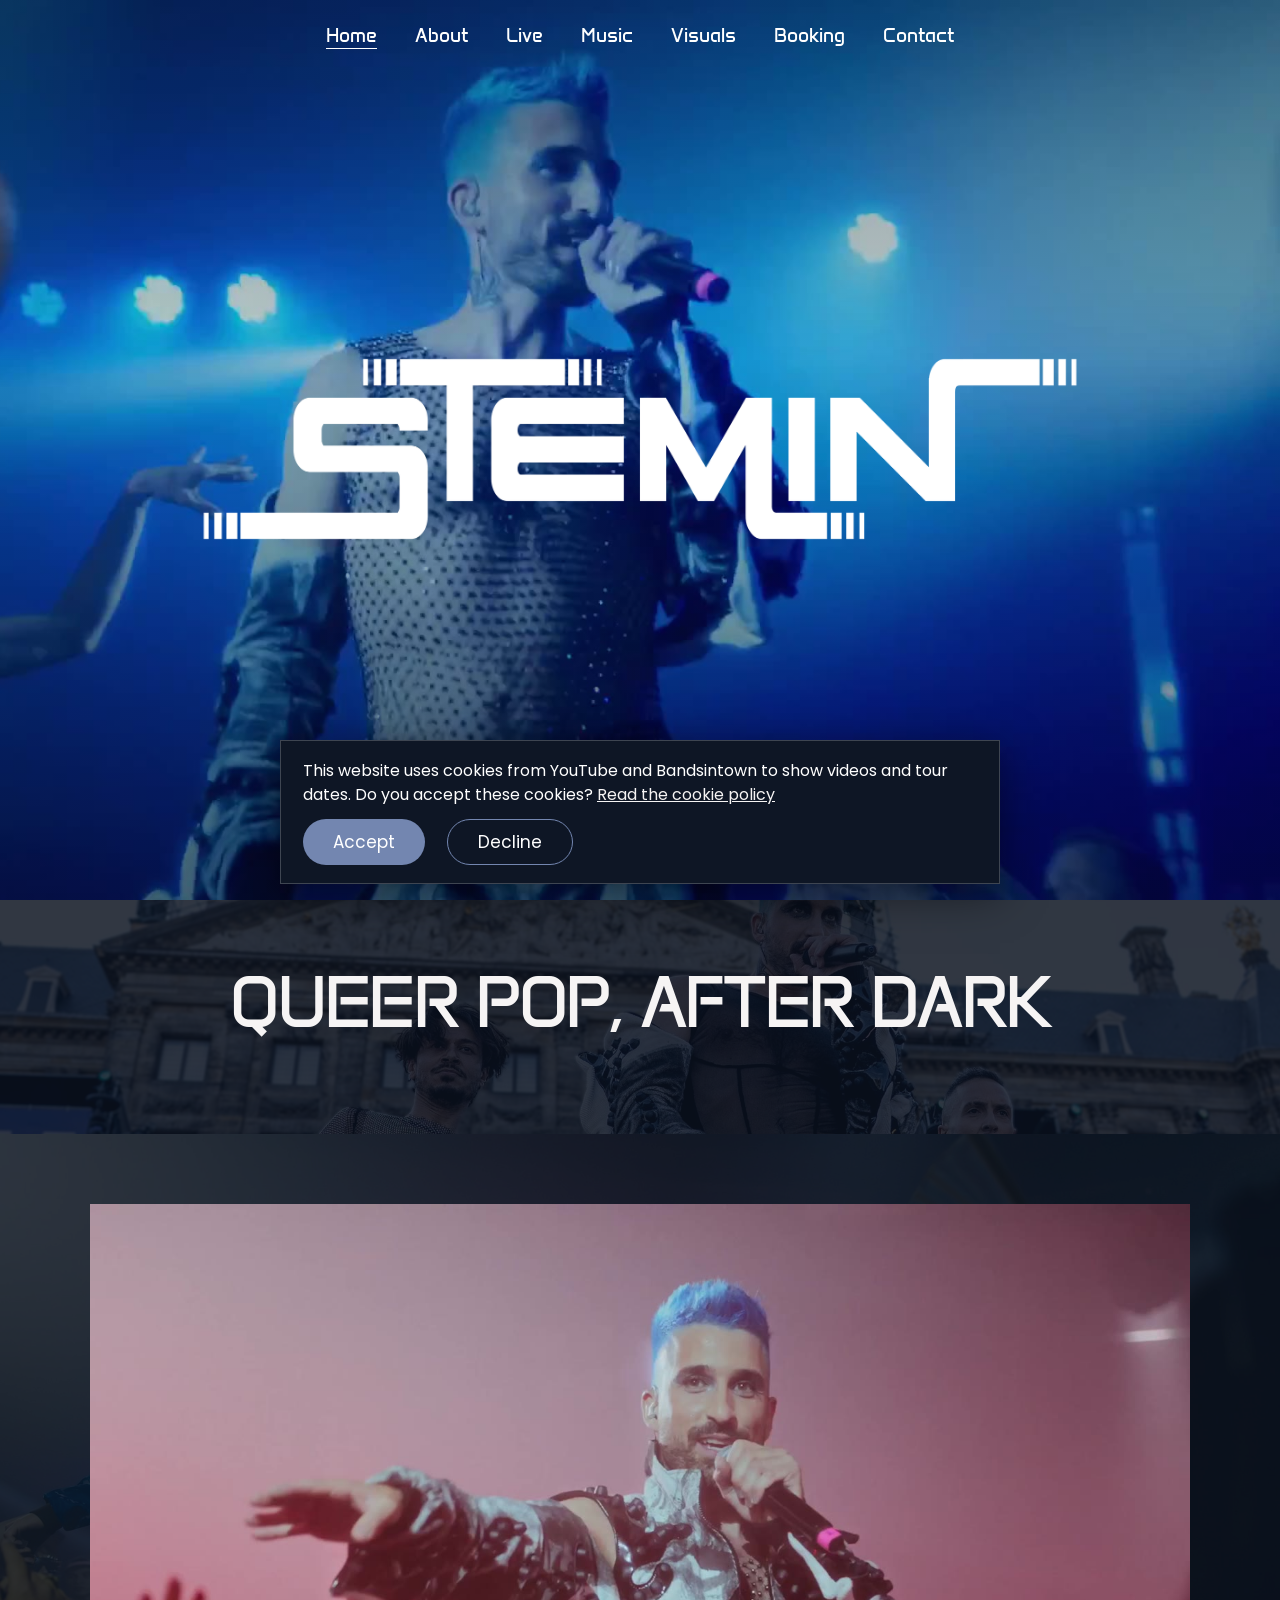
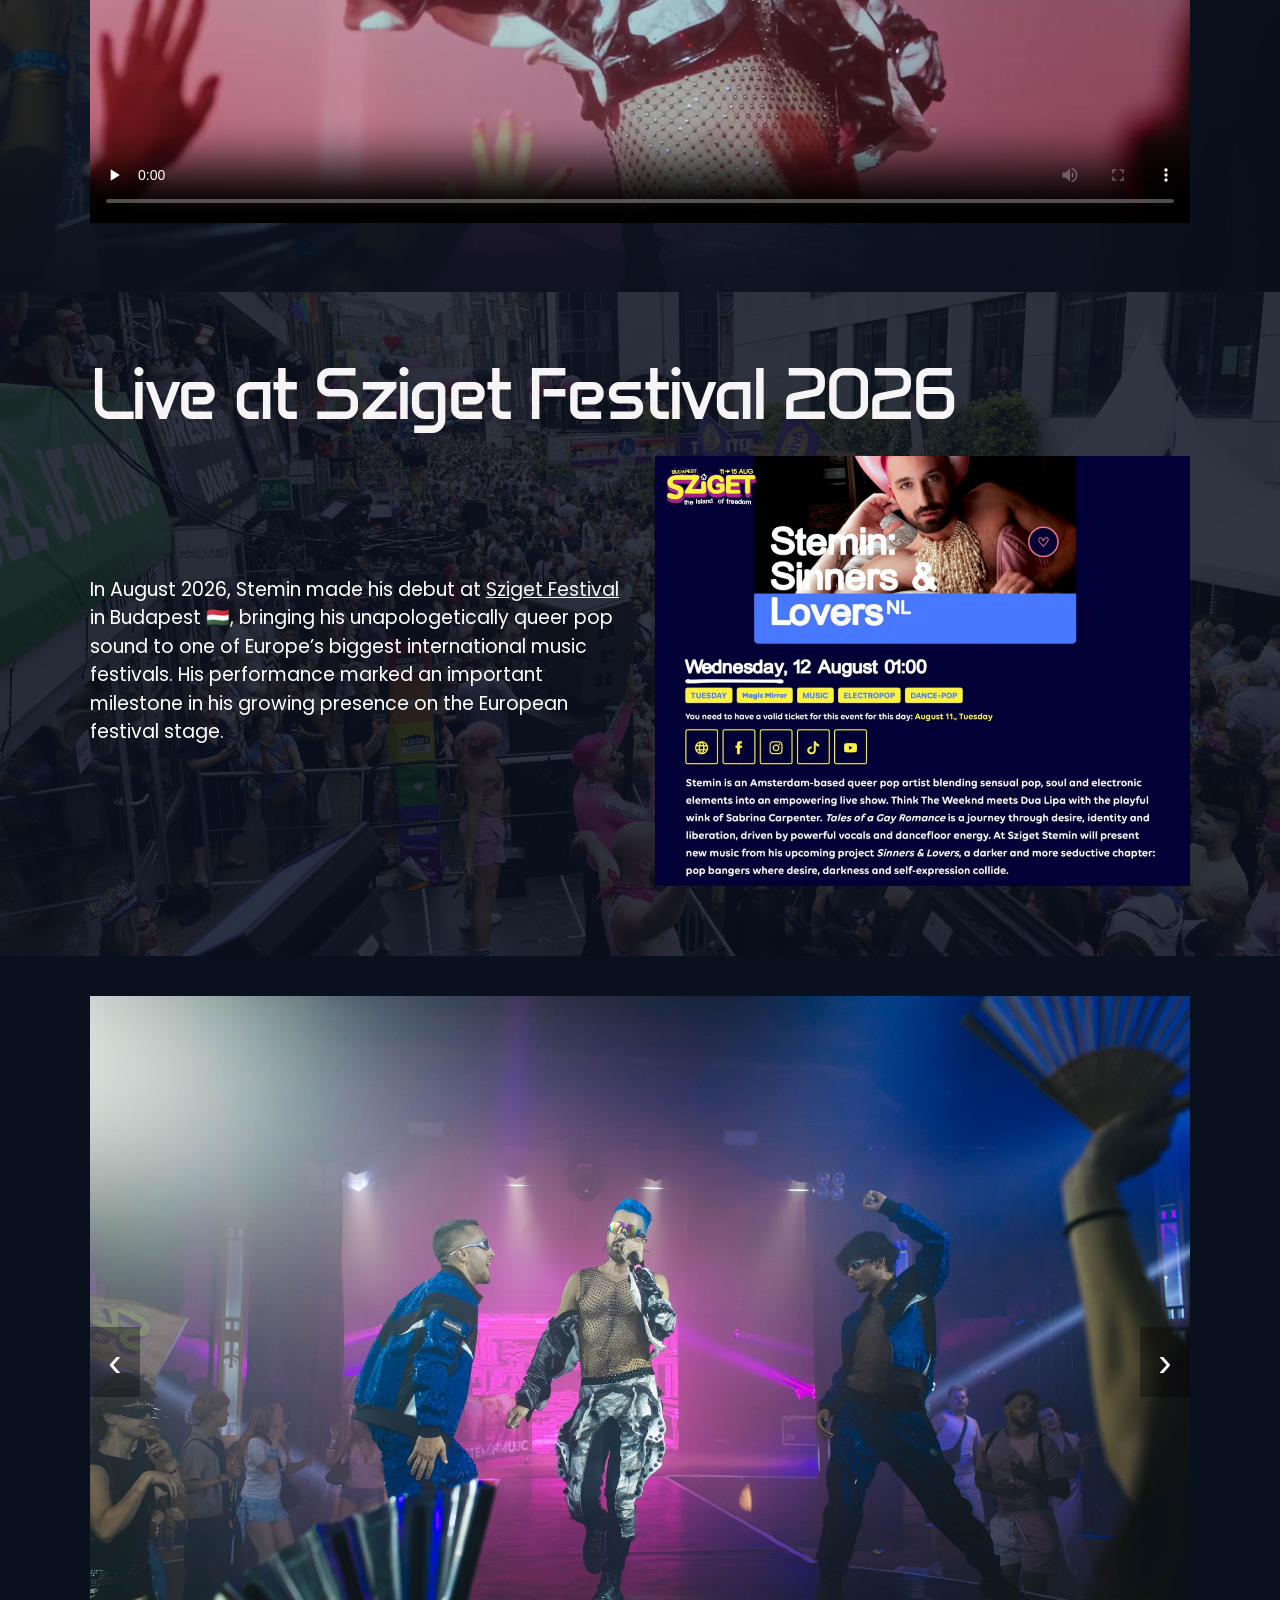
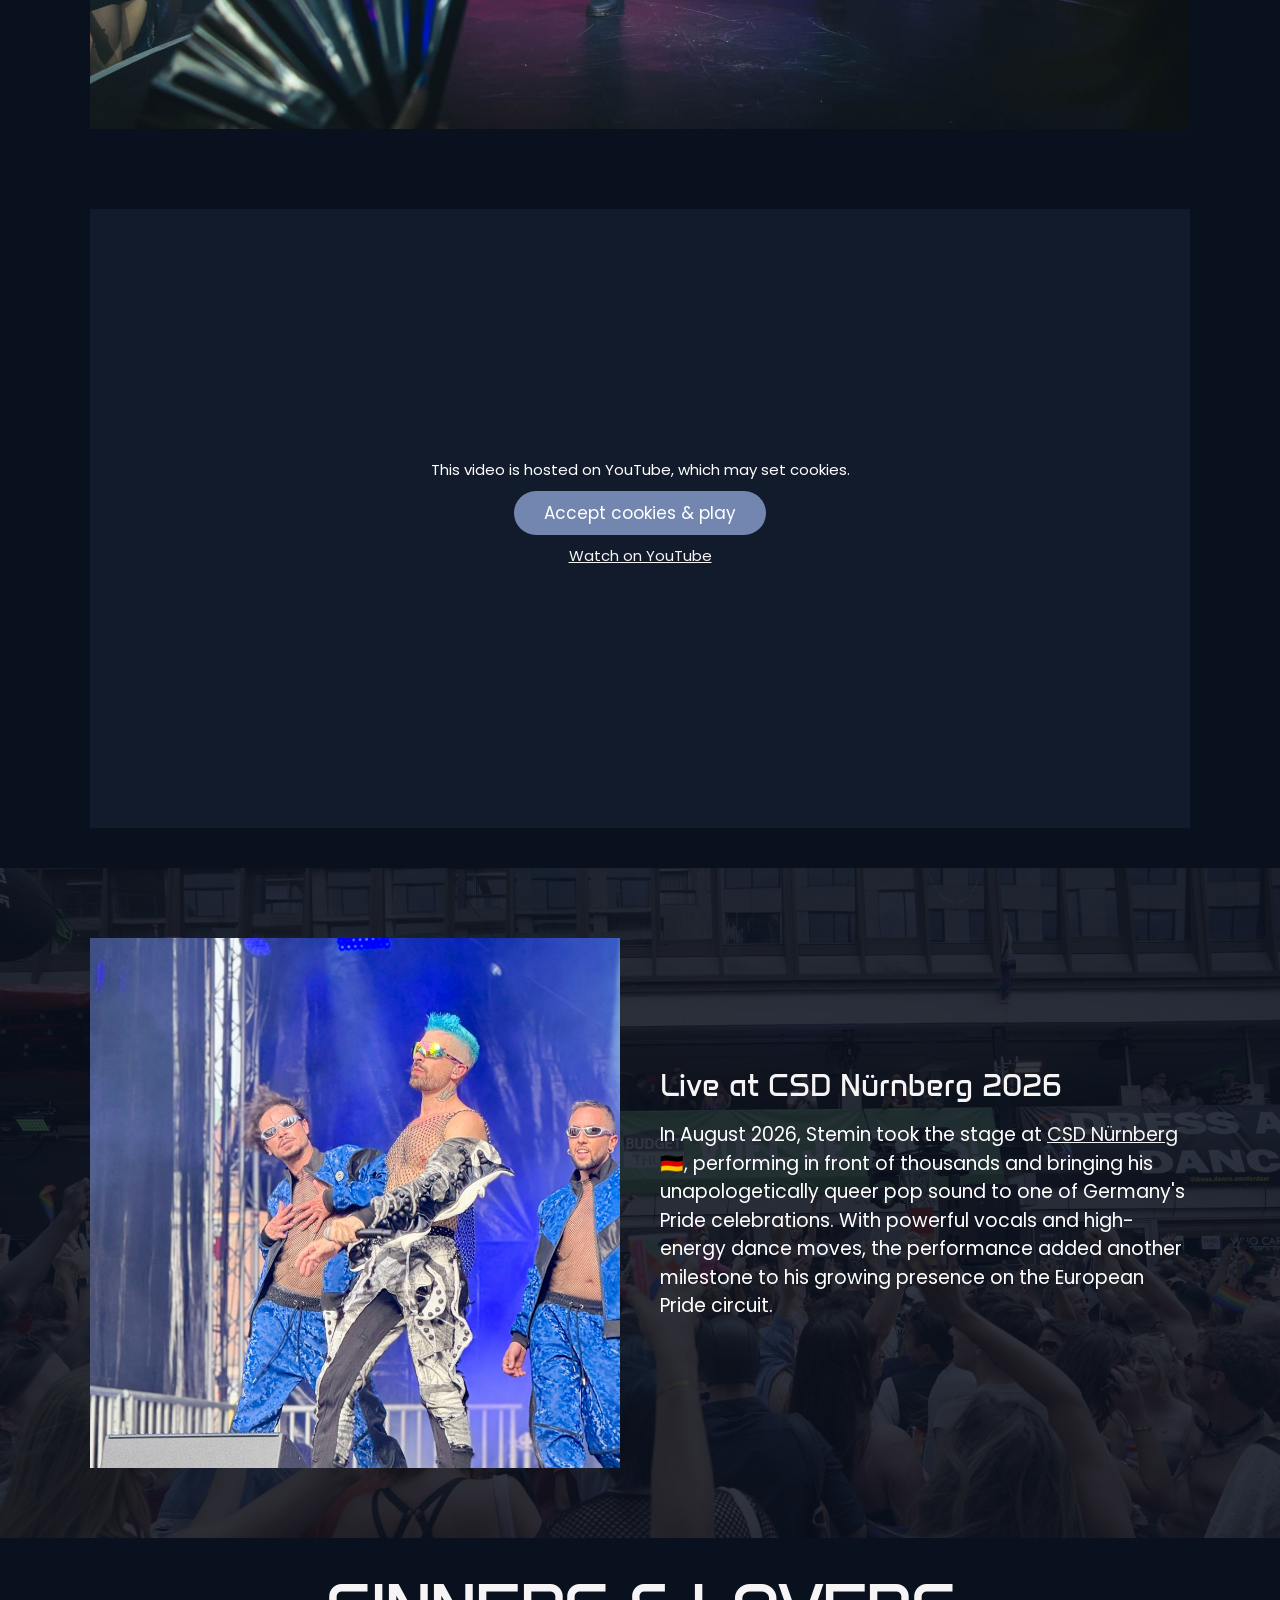
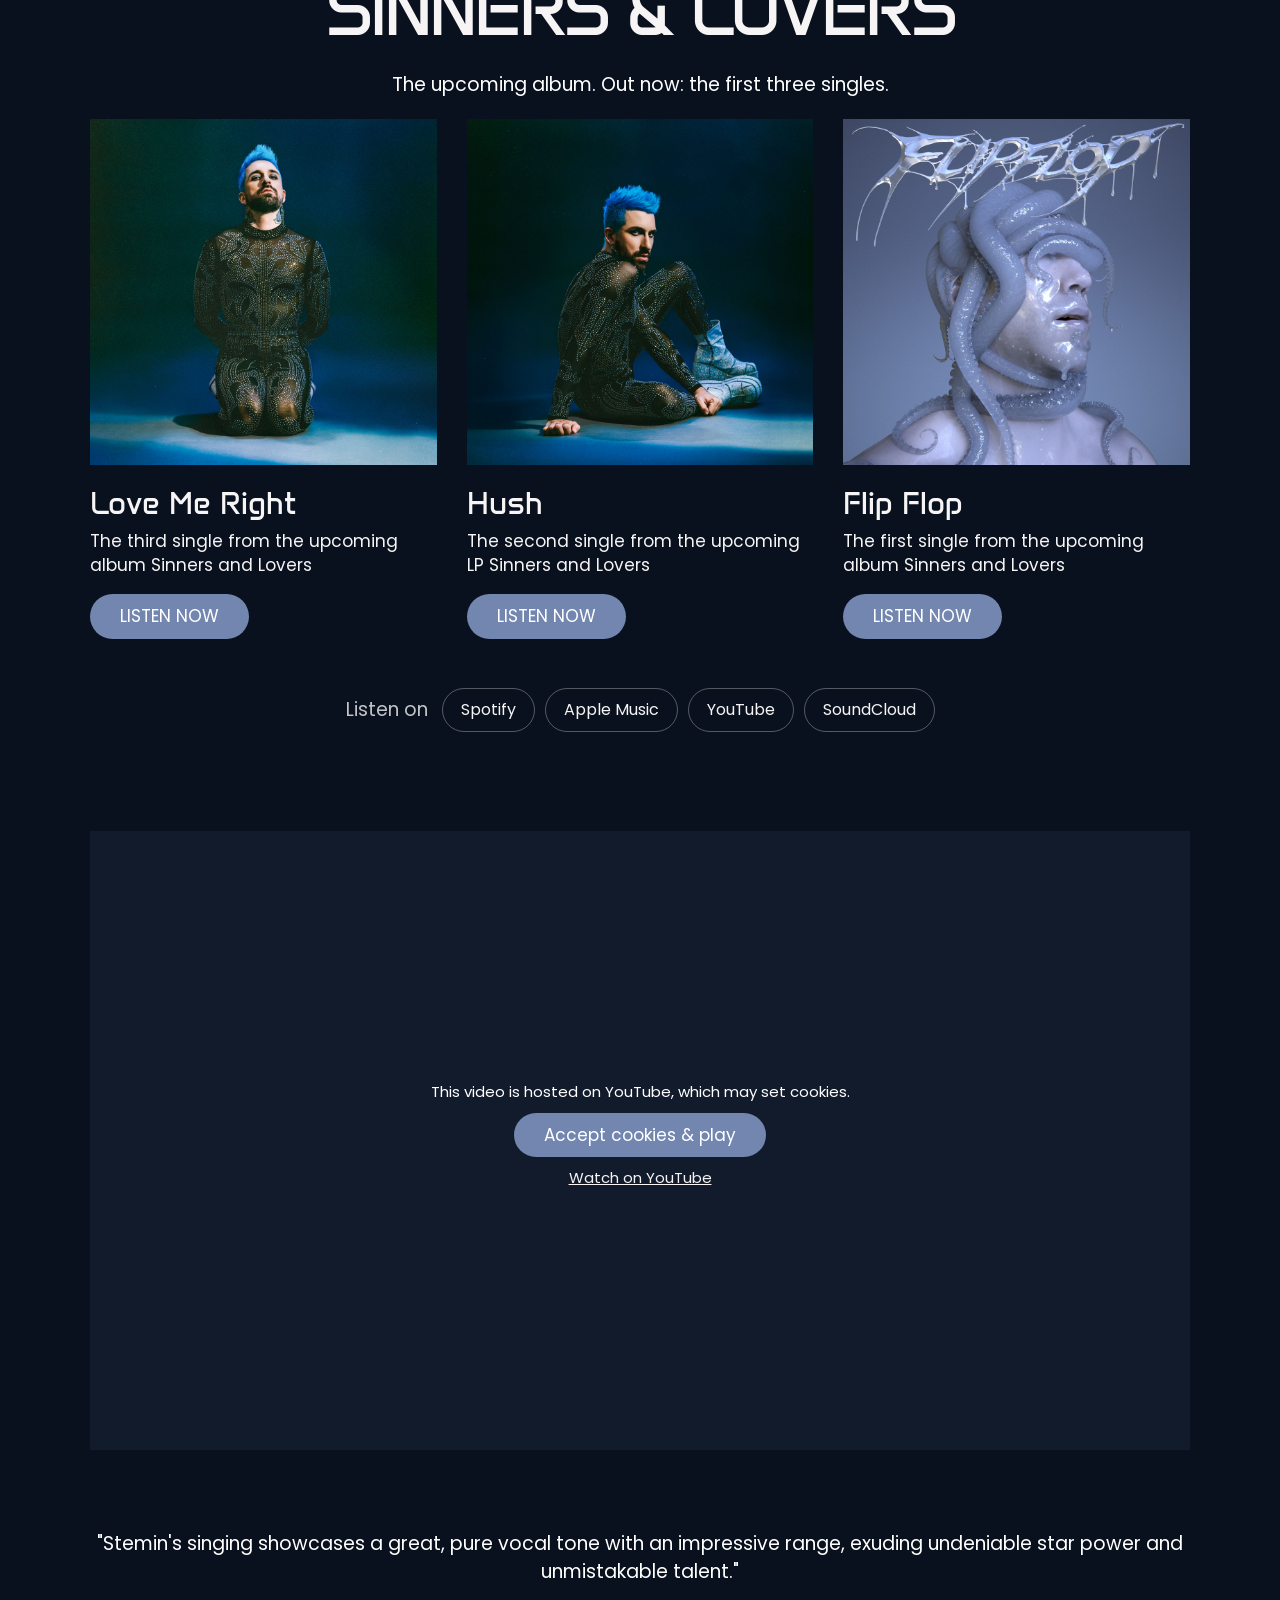
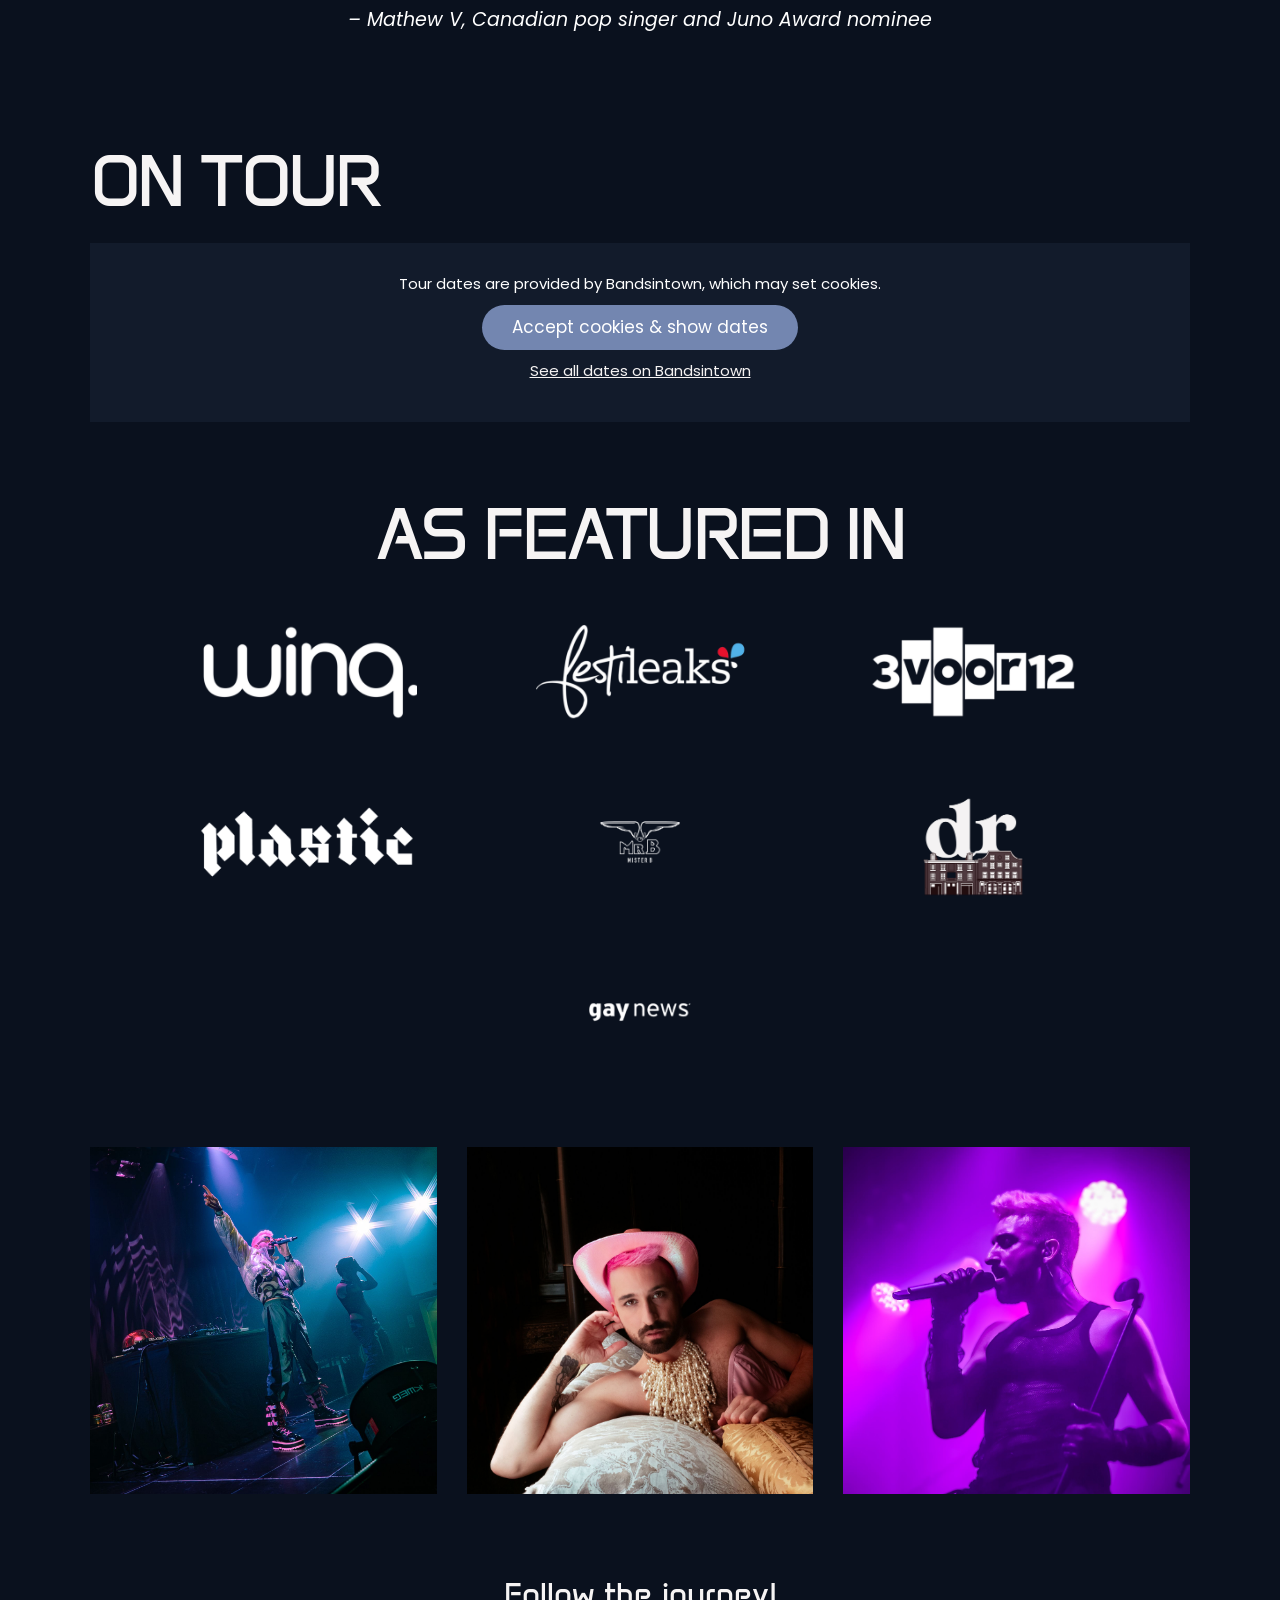
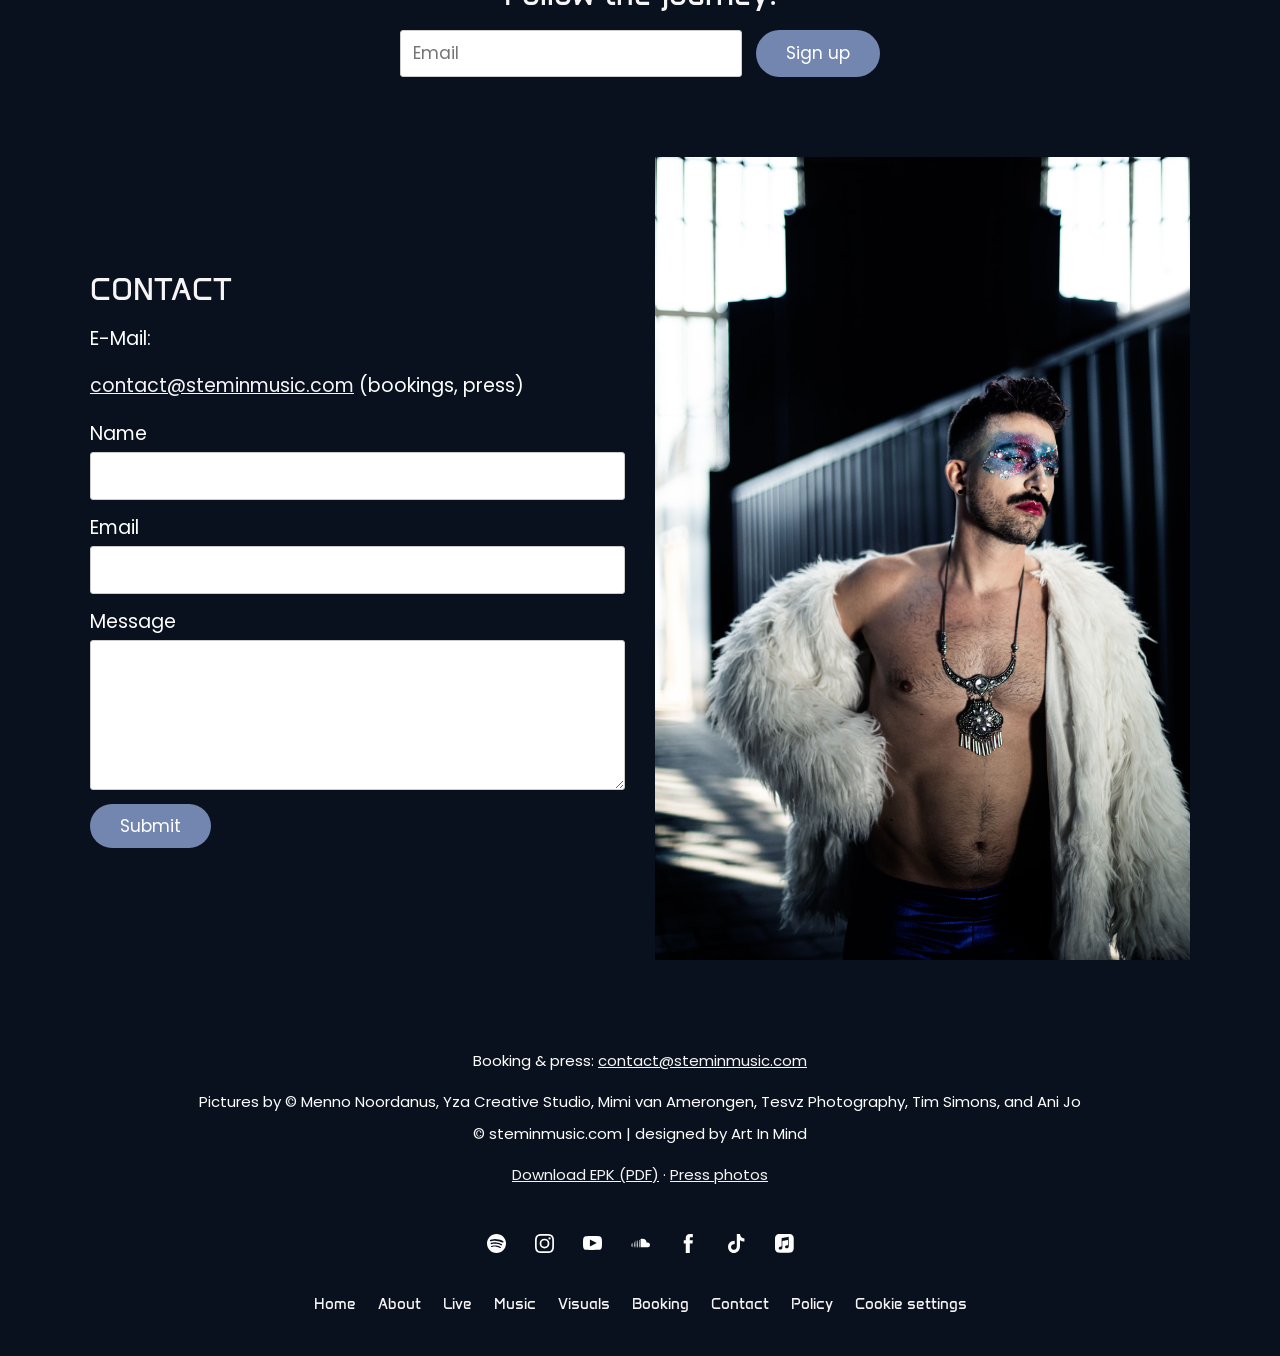
==== commit 68c44759: "Booking + press pages, moving header, new-era headers, next show, listen links Co-Authored-By: Claud" ====
--- a/index.html
+++ b/index.html
@@ -17,15 +17,16 @@
 </head>
 <body class="page-home">
 <header class="page-header landing">
-<img class="header-bg" src="img/260520-stemin-402-socialmedia.jpg" srcset="img/260520-stemin-402-socialmedia-800.jpg 800w, img/260520-stemin-402-socialmedia.jpg 2000w" sizes="(max-width: 760px) 100vw, 1140px" alt="" fetchpriority="high">
+<img class="header-bg" src="video/header-loop-poster.jpg" alt="" fetchpriority="high"><video class="header-bg header-video" autoplay muted loop playsinline preload="auto" poster="video/header-loop-poster.jpg" aria-hidden="true"><source src="video/header-loop-720.mp4" type="video/mp4" media="(max-width: 760px)"><source src="video/header-loop.mp4" type="video/mp4"></video>
 <div class="nav-bar">
 <button class="menu" aria-label="Menu" aria-expanded="false"><span></span><span></span><span></span></button>
-<nav class="nav"><ul><li><a href="./" aria-current=page>Home</a></li><li><a href="about/">About</a></li><li><a href="live/">Live</a></li><li><a href="music/">Music</a></li><li><a href="visuals/">Visuals</a></li><li class="has-sub"><a href="contact/">Contact</a><ul><li><a href="policy/">Policy</a></li></ul></li></ul></nav>
+<nav class="nav"><ul><li><a href="./" aria-current=page>Home</a></li><li><a href="about/">About</a></li><li><a href="live/">Live</a></li><li><a href="music/">Music</a></li><li><a href="visuals/">Visuals</a></li><li><a href="booking/">Booking</a></li><li class="has-sub"><a href="contact/">Contact</a><ul><li><a href="policy/">Policy</a></li></ul></li></ul></nav>
 </div>
 <div class="header-title"><h1 class="logo-wrap"><img class="logo" src="img/stemin-white-long.png" alt="Stemin"></h1></div>
 <div class="socials"><a href="https://open.spotify.com/artist/1zyGoR9jHhPVAwW4OPeCIf?si=YAcBXMqQQqu5lbDR0uVkJg" target="_blank" rel="noopener" aria-label="Spotify"><svg class="icon" viewbox="0 0 18 18" xmlns="http://www.w3.org/2000/svg"><path d="M9 0c1.242 0 2.414.234 3.516.703a8.832 8.832 0 012.865 1.934 9.3 9.3 0 011.916 2.847A8.885 8.885 0 0118 9a8.797 8.797 0 01-.703 3.48 8.832 8.832 0 01-1.934 2.866 9.185 9.185 0 01-2.883 1.916A8.28 8.28 0 019 18a8.28 8.28 0 01-3.48-.738 9.185 9.185 0 01-2.883-1.916A8.832 8.832 0 01.703 12.48 8.797 8.797 0 010 9c0-1.242.234-2.414.703-3.516a9.146 9.146 0 011.934-2.847A9.036 9.036 0 015.52.703 8.633 8.633 0 019 0zm-.053 10.898c-1.465-.164-3.052-.046-4.763.352a.477.477 0 00-.334.229.518.518 0 00-.053.439c.023.14.1.252.228.334.104.066.218.09.344.073l.096-.02c1.57-.352 3.017-.457 4.342-.317 1.324.14 2.513.54 3.568 1.196.14.07.281.087.422.052a.592.592 0 00.351-.263.528.528 0 00.053-.405.472.472 0 00-.299-.334c-1.172-.726-2.49-1.171-3.955-1.336zm.211-2.9c-1.863-.223-3.615-.088-5.256.404a.576.576 0 00-.369.334.74.74 0 00-.073.411l.02.1a.49.49 0 00.3.403c.175.082.357.1.544.053 1.406-.445 2.947-.568 4.623-.369 1.676.2 3.123.662 4.342 1.389.14.117.305.152.492.105a.78.78 0 00.457-.316.689.689 0 00.07-.528c-.046-.187-.14-.316-.28-.386-1.383-.844-3.007-1.377-4.87-1.6zm.07-3.094a21.718 21.718 0 00-3.146-.017c-1.008.093-1.91.258-2.707.492a.81.81 0 00-.475.404.83.83 0 00-.052.65c.07.188.199.34.386.458a.74.74 0 00.633.07c.68-.211 1.477-.363 2.39-.457a16.95 16.95 0 012.778.017c.961.083 1.899.24 2.813.475a9.645 9.645 0 012.46.984c.212.118.434.153.669.106.234-.047.398-.152.492-.316a.85.85 0 00.088-.65.798.798 0 00-.405-.51 10.987 10.987 0 00-2.777-1.16 16.84 16.84 0 00-3.146-.546z"></path></svg></a><a href="https://instagram.com/steminmusic" target="_blank" rel="noopener" aria-label="Instagram"><svg class="icon" viewbox="0 0 18 18" xmlns="http://www.w3.org/2000/svg"><path d="M6.955 1.628l2.582-.006c1.916.001 2.227.012 3.1.052.877.04 1.354.187 1.67.31.421.163.72.358 1.036.673.27.27.452.529.6.862l.073.173c.113.29.246.715.298 1.46l.03.627c.012.29.02.553.025.917l.01 2.842c-.002 1.915-.013 2.226-.053 3.099-.037.804-.163 1.272-.279 1.588l-.031.083c-.163.42-.358.72-.673 1.035-.315.315-.615.51-1.035.673-.29.113-.715.246-1.46.298l-1.21.05c-.344.007-.761.011-1.428.013l-3.255-.005a37.01 37.01 0 01-1.592-.046c-.877-.04-1.354-.187-1.67-.31a2.788 2.788 0 01-1.036-.673 2.788 2.788 0 01-.673-1.035c-.113-.29-.246-.715-.298-1.46l-.05-1.21a71.292 71.292 0 01-.013-1.428l.005-3.255c.006-.692.02-1.022.046-1.592.04-.877.187-1.354.31-1.67.163-.421.358-.72.673-1.036.315-.315.615-.51 1.035-.673.29-.113.715-.246 1.46-.298l.627-.03c.355-.015.668-.023 1.176-.028zM6.97.006h4.06c.747.007 1.09.021 1.68.048.959.044 1.613.196 2.185.419.592.23 1.094.537 1.594 1.038.5.5.808 1.002 1.038 1.594.198.509.34 1.082.4 1.876l.035.68c.026.62.036 1.093.038 2.574l-.005 2.658c-.006.844-.02 1.192-.05 1.818-.043.958-.195 1.612-.418 2.184a4.412 4.412 0 01-1.038 1.594c-.5.5-1.002.809-1.594 1.039-.509.197-1.082.34-1.876.4l-.795.039c-.53.021-1.003.03-2.193.032l-2.924-.004a39.115 39.115 0 01-1.818-.05c-.958-.043-1.612-.195-2.184-.417a4.412 4.412 0 01-1.594-1.039c-.5-.5-.809-1.002-1.039-1.594-.197-.509-.34-1.082-.4-1.876l-.042-.876C.009 11.575 0 11.027 0 9.527L.006 6.97c.007-.747.021-1.09.048-1.68.044-.959.196-1.613.418-2.185A4.412 4.412 0 011.511 1.51c.5-.5 1.002-.808 1.594-1.038.509-.198 1.082-.34 1.876-.4L5.857.03C6.177.018 6.49.01 6.97.006zm2.048 4.387a4.625 4.625 0 100 9.25 4.625 4.625 0 000-9.25zm0 1.623a3.002 3.002 0 110 6.004 3.002 3.002 0 010-6.004zm4.768-2.909a1.071 1.071 0 100 2.143 1.071 1.071 0 000-2.143z" fill-rule="evenodd"></path></svg></a><a href="https://www.youtube.com/channel/UCnm-_FGDX8ijLJgsgmDUvSA/featured" target="_blank" rel="noopener" aria-label="Youtube"><svg class="icon" viewbox="0 0 18 14" xmlns="http://www.w3.org/2000/svg"><path d="M7.518.011l1.81-.01c.971.004 3.89.03 5.972.173l.355.05c.394.061.95.209 1.445.76.463.478.66 1.426.714 1.746l.017.108s.155 1.378.168 2.816L18 7.241c0 .654-.032 1.31-.068 1.84l-.1 1.172s-.17 1.274-.732 1.853c-.675.753-1.463.753-1.8.811l-.537.033c-2.11.12-4.778.138-5.547.14l-2.132-.03c-1.465-.029-3.372-.076-4.215-.143-.394-.116-1.294-.058-1.969-.81-.43-.444-.63-1.293-.7-1.668l-.031-.186S.014 8.875 0 7.437V5.654l.007-.39c.012-.45.035-.883.06-1.254l.1-1.172S.339 1.564.9.985C1.575.232 2.362.232 2.7.174l.75-.045C4.827.057 6.4.025 7.518.01zm-.973 3.262v6.545l6.546-3.273-6.546-3.272z"></path></svg></a><a href="https://soundcloud.com/steminmusic" target="_blank" rel="noopener" aria-label="Soundcloud"><svg class="icon" viewbox="0 0 18 9" xmlns="http://www.w3.org/2000/svg"><path d="M4.698 1.755c.09 0 .145.036.163.108l.007.062.17 4.132-.17 1.98c0 .114-.057.17-.17.17-.045 0-.127-.072-.157-.13l-.013-.04-.113-1.98.113-4.132c0-.114.057-.17.17-.17zm3.17-.68c.094 0 .189.08.217.17l.01.057.113 4.755-.114 1.924-.009.056c-.028.092-.123.17-.217.17-.17 0-.283-.113-.226-.226l-.114-1.924.114-4.755c0-.113.113-.227.226-.227zm-1.642.567c.095 0 .19.078.218.17l.009.056.17 4.189-.114 1.924-.008.056c-.03.092-.124.17-.218.17s-.189-.078-.25-.203L6 7.924 5.887 6 6 1.868c0-.113.113-.226.226-.226zM10.755 0a4.075 4.075 0 014.075 3.736c.283-.113.566-.17.906-.17 1.302 0 2.264.962 2.264 2.264a2.293 2.293 0 01-2.16 2.316l-.16.005H9.282c-.097 0-.194-.125-.22-.232l-.006-.051V.566c0-.146.041-.208.16-.258l.066-.025C9.736.113 10.245 0 10.755 0zM3.17 2.83c.09 0 .145.036.163.08l.007.033.17 3.114-.17 1.98-.043.042c-.042.04-.085.072-.127.072-.09 0-.145-.036-.163-.08L3 8.038l-.17-1.981L3 2.943c.057-.056.113-.113.17-.113zM1.698 3.906c.045 0 .09 0 .107.058l.006.055.17 2.038-.17 1.98a.122.122 0 01-.113.114c-.045 0-.09-.036-.107-.08l-.006-.033-.17-1.981.17-2.038c0-.057.057-.113.113-.113zm-1.472.396l.029.007a.05.05 0 01.02.017l.008.032.226 1.699-.226 1.641s0 .057-.057.057l-.028-.007a.05.05 0 01-.02-.017L.17 7.698 0 6.057l.17-1.699s0-.056.056-.056z"></path></svg></a><a href="https://facebook.com/steminmusic" target="_blank" rel="noopener" aria-label="Facebook"><svg class="icon" viewbox="0 0 9 18" xmlns="http://www.w3.org/2000/svg"><path d="M1.907 18V8.999H0V5.897h1.907V4.035C1.907 1.505 2.984 0 6.044 0h2.547v3.103H7c-1.191 0-1.27.433-1.27 1.242l-.005 1.552h2.885L8.27 9H5.724V18H1.907z" fill-rule="evenodd"></path></svg></a><a href="https://www.tiktok.com/@steminmusic" target="_blank" rel="noopener" aria-label="Tiktok"><svg class="icon" viewbox="0 0 16 18" xmlns="http://www.w3.org/2000/svg"><path d="M11.281 0c.298 2.554 1.73 4.077 4.219 4.24v2.872c-1.442.14-2.706-.33-4.175-1.215v5.373c0 6.826-7.473 8.96-10.477 4.066-1.93-3.148-.748-8.672 5.444-8.894v3.03a8.99 8.99 0 00-1.437.35c-1.377.465-2.158 1.335-1.94 2.868.417 2.938 5.828 3.808 5.378-1.933V.005h2.988V0z" fill-rule="evenodd"></path></svg></a><a href="https://itunes.apple.com/artist/stemin/1516719726" target="_blank" rel="noopener" aria-label="Apple Music"><svg class="icon" viewbox="0 0 73 73" xmlns="http://www.w3.org/2000/svg"><path class="st0" d="M72,19.94c0-0.72-0.01-1.45-0.03-2.17c-0.04-1.58-0.14-3.17-0.42-4.73c-0.28-1.58-0.75-3.06-1.48-4.5 c-0.72-1.41-1.66-2.71-2.78-3.83c-1.12-1.12-2.42-2.06-3.83-2.78c-1.44-0.73-2.91-1.2-4.49-1.48c-1.56-0.28-3.15-0.37-4.73-0.42 C53.51,0.02,52.78,0.01,52.06,0c-0.86,0-1.72,0-2.58,0H22.52c-0.86,0-1.72,0-2.58,0c-0.72,0-1.45,0.01-2.17,0.03 c-1.58,0.04-3.17,0.14-4.73,0.42C11.46,0.74,9.98,1.2,8.55,1.94C7.13,2.66,5.84,3.6,4.72,4.72S2.65,7.13,1.93,8.55 c-0.73,1.44-1.2,2.91-1.48,4.5c-0.28,1.56-0.37,3.15-0.42,4.73C0.02,18.5,0.01,19.22,0,19.94c0,0.86,0,1.72,0,2.58v26.95 c0,0.86,0,1.72,0,2.58c0,0.72,0.01,1.45,0.03,2.17c0.04,1.58,0.14,3.17,0.42,4.73c0.28,1.58,0.75,3.06,1.48,4.5 c0.72,1.41,1.66,2.71,2.78,3.83s2.42,2.06,3.83,2.78c1.44,0.73,2.91,1.2,4.49,1.48c1.56,0.28,3.15,0.37,4.73,0.42 c0.72,0.02,1.45,0.03,2.17,0.03c0.86,0.01,1.72,0,2.58,0h26.95c0.86,0,1.72,0,2.58,0c0.72,0,1.45-0.01,2.17-0.03 c1.58-0.04,3.17-0.14,4.73-0.42c1.58-0.28,3.06-0.75,4.49-1.48c1.41-0.72,2.71-1.66,3.83-2.78c1.12-1.12,2.06-2.41,2.78-3.83 c0.73-1.44,1.2-2.91,1.48-4.5c0.28-1.56,0.37-3.15,0.42-4.73c0.02-0.72,0.03-1.45,0.03-2.17c0.01-0.86,0-1.72,0-2.58V22.52 C72,21.66,72,20.8,72,19.94z M52.71,46.85c0,0.91-0.01,1.74-0.2,2.65c-0.19,0.89-0.53,1.72-1.05,2.47 c-0.52,0.75-1.19,1.36-1.97,1.82c-0.79,0.47-1.62,0.73-2.5,0.91c-1.66,0.33-2.79,0.41-3.86,0.2c-1.03-0.21-1.9-0.68-2.6-1.32 c-1.03-0.95-1.68-2.23-1.82-3.56c-0.16-1.57,0.36-3.24,1.53-4.48c0.59-0.62,1.34-1.11,2.34-1.5c1.04-0.4,2.19-0.65,3.96-1 c0.47-0.09,0.93-0.19,1.4-0.28c0.61-0.12,1.14-0.28,1.56-0.8c0.43-0.52,0.43-1.16,0.43-1.78V24.32c0-1.21-0.54-1.54-1.7-1.32 c-0.83,0.16-18.62,3.75-18.62,3.75c-1,0.24-1.36,0.57-1.36,1.82v23.23c0,0.91-0.05,1.74-0.24,2.65c-0.19,0.89-0.53,1.72-1.05,2.47 c-0.52,0.75-1.19,1.36-1.97,1.82c-0.79,0.47-1.62,0.74-2.5,0.92c-1.66,0.33-2.79,0.41-3.86,0.2c-1.03-0.21-1.9-0.69-2.6-1.33 c-1.03-0.95-1.63-2.23-1.78-3.56c-0.16-1.57,0.31-3.24,1.49-4.48c0.59-0.62,1.34-1.11,2.34-1.5c1.04-0.4,2.19-0.65,3.96-1 c0.47-0.09,0.93-0.19,1.4-0.28c0.61-0.12,1.14-0.28,1.56-0.8c0.42-0.52,0.47-1.13,0.47-1.75c0-4.92,0-26.78,0-26.78 c0-0.36,0.03-0.6,0.05-0.72c0.09-0.56,0.31-1.05,0.72-1.39c0.34-0.28,0.78-0.48,1.33-0.6l0.01,0L49,11.33 c0.19-0.04,1.73-0.31,1.91-0.33c1.16-0.1,1.81,0.66,1.81,1.89L52.71,46.85L52.71,46.85z"></path></svg></a></div>
 </header>
 <main id="main">
+<section class="sec"><div class="wrap"><a class="next-show" href="https://www.bandsintown.com/e/108938748" target="_blank" rel="noopener" data-until="2026-11-28"><span class="ns-label">Next show</span><span class="ns-date">Friday, November 27 · 10:00 PM</span><span class="ns-title">Stemin @ BLENDXL</span><span class="ns-place">BLENDXL, Amsterdam</span><span class="ns-note">Free</span></a></div></section>
 <section class="sec has-bg"><img class="sec-bg" src="img/20260731-dsc05511.jpg" srcset="img/20260731-dsc05511-800.jpg 800w, img/20260731-dsc05511.jpg 2000w" sizes="(max-width: 760px) 100vw, 1140px" alt="" loading="lazy"><div class="wrap"><h2 class="feature-title center">QUEER POP, AFTER DARK</h2></div></section>
 <section class="sec has-bg"><img class="sec-bg" src="img/attila-polyak-2.jpg" srcset="img/attila-polyak-2-800.jpg 800w, img/attila-polyak-2.jpg 2000w" sizes="(max-width: 760px) 100vw, 1140px" alt="" loading="lazy"><div class="wrap"><div class="video selfhosted"><video controls playsinline preload="none" poster="video/sziget-recap-poster.jpg" title="Stemin live at Sziget Festival 2026 – recap"><source src="video/sziget-recap-720.mp4" type="video/mp4" media="(max-width: 760px)"><source src="video/sziget-recap.mp4" type="video/mp4"></video></div></div></section>
 <section class="sec has-bg"><img class="sec-bg" src="img/dsc3694.jpg" srcset="img/dsc3694-800.jpg 800w, img/dsc3694.jpg 2000w" sizes="(max-width: 760px) 100vw, 1140px" alt="" loading="lazy"><div class="wrap"><h2 class="feature-title">Live at Sziget Festival 2026</h2><div class="cols half">
@@ -39,14 +40,14 @@
 <div><h3>Live at CSD Nürnberg 2026</h3>
 <p>In August 2026, Stemin took the stage at <a href="https://archive.steminmusic.com/pride-nuernberg-2026/" target="_blank" rel="noopener">CSD Nürnberg</a> 🇩🇪, performing in front of thousands and bringing his unapologetically queer pop sound to one of Germany's Pride celebrations. With powerful vocals and high-energy dance moves, the performance added another milestone to his growing presence on the European Pride circuit.</p></div>
 </div></div></section>
-<section class="sec"><div class="wrap"><div class="cols thirds singles">
+<section class="sec"><div class="wrap"><h2 class="feature-title center">SINNERS &amp; LOVERS</h2><p class="center">The upcoming album. Out now: the first three singles.</p><div class="cols thirds singles">
 <div class="single"><a href="https://ffm.to/love-me-right" target="_blank" rel="noopener"><img src="img/love-me-right-menno-noordanus.jpg" srcset="img/love-me-right-menno-noordanus-800.jpg 800w, img/love-me-right-menno-noordanus.jpg 2000w" sizes="(max-width: 760px) 100vw, 1140px" alt="Love Me Right cover art" loading="lazy"></a>
 <h3>Love Me Right</h3><h4>The third single from the upcoming album Sinners and Lovers</h4><p><a class="button" href="https://ffm.to/love-me-right" target="_blank" rel="noopener">LISTEN NOW</a></p></div>
 <div class="single"><a href="https://ffm.to/stemin-hush" target="_blank" rel="noopener"><img src="img/hush-menno-noordanus.jpg" srcset="img/hush-menno-noordanus-800.jpg 800w, img/hush-menno-noordanus.jpg 2000w" sizes="(max-width: 760px) 100vw, 1140px" alt="Hush cover art" loading="lazy"></a>
 <h3>Hush</h3><h4>The second single from the upcoming LP Sinners and Lovers</h4><p><a class="button" href="https://ffm.to/stemin-hush" target="_blank" rel="noopener">LISTEN NOW</a></p></div>
 <div class="single"><a href="https://ffm.to/flipflop" target="_blank" rel="noopener"><img src="img/flip-flop-single-cover.jpg" srcset="img/flip-flop-single-cover-800.jpg 800w, img/flip-flop-single-cover.jpg 2000w" sizes="(max-width: 760px) 100vw, 1140px" alt="Flip Flop cover art" loading="lazy"></a>
 <h3>Flip Flop</h3><h4>The first single from the upcoming album Sinners and Lovers</h4><p><a class="button" href="https://ffm.to/flipflop" target="_blank" rel="noopener">LISTEN NOW</a></p></div>
-</div></div></section>
+</div><p class="listen center"><span>Listen on</span> <a href="https://open.spotify.com/artist/1zyGoR9jHhPVAwW4OPeCIf" target="_blank" rel="noopener">Spotify</a> <a href="https://itunes.apple.com/artist/stemin/1516719726" target="_blank" rel="noopener">Apple Music</a> <a href="https://www.youtube.com/channel/UCnm-_FGDX8ijLJgsgmDUvSA/featured" target="_blank" rel="noopener">YouTube</a> <a href="https://soundcloud.com/steminmusic" target="_blank" rel="noopener">SoundCloud</a></p></div></section>
 <section class="sec"><div class="wrap"><div class="video" data-yt="FF9Pcoi12F8"><div class="consent-ph"><p>This video is hosted on YouTube, which may set cookies.</p><p><button class="button" data-consent-accept>Accept cookies &amp; play</button></p><p><a href="https://www.youtube.com/watch?v=FF9Pcoi12F8" target="_blank" rel="noopener">Watch on YouTube</a></p></div></div></div></section>
 <section class="sec"><div class="wrap"><p class="center">"Stemin's singing showcases a great, pure vocal tone with an impressive range, exuding undeniable star power and unmistakable talent."</p>
 <p class="center"><em>– Mathew V, Canadian pop singer and Juno Award nominee</em></p>
@@ -109,9 +110,9 @@
 <p class="center">Booking &amp; press: <a href="mailto:contact@steminmusic.com">contact@steminmusic.com</a></p>
 <p class="center">Pictures by © Menno Noordanus, Yza Creative Studio, Mimi van Amerongen, Tesvz Photography, Tim Simons, and Ani Jo</p>
 <p class="center">© steminmusic.com | designed by Art In Mind</p>
-<p class="center"><a href="https://drive.google.com/drive/folders/1B-3PsPf7jAhnRnCJGpX_uzkBK9g3aQ9h?usp=sharing" target="_blank" rel="noopener">Download EPK (PDF)</a></p>
+<p class="center"><a href="https://drive.google.com/drive/folders/1B-3PsPf7jAhnRnCJGpX_uzkBK9g3aQ9h?usp=sharing" target="_blank" rel="noopener">Download EPK (PDF)</a> · <a href="press/">Press photos</a></p>
 <div class="socials"><a href="https://open.spotify.com/artist/1zyGoR9jHhPVAwW4OPeCIf?si=YAcBXMqQQqu5lbDR0uVkJg" target="_blank" rel="noopener" aria-label="Spotify"><svg class="icon" viewbox="0 0 18 18" xmlns="http://www.w3.org/2000/svg"><path d="M9 0c1.242 0 2.414.234 3.516.703a8.832 8.832 0 012.865 1.934 9.3 9.3 0 011.916 2.847A8.885 8.885 0 0118 9a8.797 8.797 0 01-.703 3.48 8.832 8.832 0 01-1.934 2.866 9.185 9.185 0 01-2.883 1.916A8.28 8.28 0 019 18a8.28 8.28 0 01-3.48-.738 9.185 9.185 0 01-2.883-1.916A8.832 8.832 0 01.703 12.48 8.797 8.797 0 010 9c0-1.242.234-2.414.703-3.516a9.146 9.146 0 011.934-2.847A9.036 9.036 0 015.52.703 8.633 8.633 0 019 0zm-.053 10.898c-1.465-.164-3.052-.046-4.763.352a.477.477 0 00-.334.229.518.518 0 00-.053.439c.023.14.1.252.228.334.104.066.218.09.344.073l.096-.02c1.57-.352 3.017-.457 4.342-.317 1.324.14 2.513.54 3.568 1.196.14.07.281.087.422.052a.592.592 0 00.351-.263.528.528 0 00.053-.405.472.472 0 00-.299-.334c-1.172-.726-2.49-1.171-3.955-1.336zm.211-2.9c-1.863-.223-3.615-.088-5.256.404a.576.576 0 00-.369.334.74.74 0 00-.073.411l.02.1a.49.49 0 00.3.403c.175.082.357.1.544.053 1.406-.445 2.947-.568 4.623-.369 1.676.2 3.123.662 4.342 1.389.14.117.305.152.492.105a.78.78 0 00.457-.316.689.689 0 00.07-.528c-.046-.187-.14-.316-.28-.386-1.383-.844-3.007-1.377-4.87-1.6zm.07-3.094a21.718 21.718 0 00-3.146-.017c-1.008.093-1.91.258-2.707.492a.81.81 0 00-.475.404.83.83 0 00-.052.65c.07.188.199.34.386.458a.74.74 0 00.633.07c.68-.211 1.477-.363 2.39-.457a16.95 16.95 0 012.778.017c.961.083 1.899.24 2.813.475a9.645 9.645 0 012.46.984c.212.118.434.153.669.106.234-.047.398-.152.492-.316a.85.85 0 00.088-.65.798.798 0 00-.405-.51 10.987 10.987 0 00-2.777-1.16 16.84 16.84 0 00-3.146-.546z"></path></svg></a><a href="https://instagram.com/steminmusic" target="_blank" rel="noopener" aria-label="Instagram"><svg class="icon" viewbox="0 0 18 18" xmlns="http://www.w3.org/2000/svg"><path d="M6.955 1.628l2.582-.006c1.916.001 2.227.012 3.1.052.877.04 1.354.187 1.67.31.421.163.72.358 1.036.673.27.27.452.529.6.862l.073.173c.113.29.246.715.298 1.46l.03.627c.012.29.02.553.025.917l.01 2.842c-.002 1.915-.013 2.226-.053 3.099-.037.804-.163 1.272-.279 1.588l-.031.083c-.163.42-.358.72-.673 1.035-.315.315-.615.51-1.035.673-.29.113-.715.246-1.46.298l-1.21.05c-.344.007-.761.011-1.428.013l-3.255-.005a37.01 37.01 0 01-1.592-.046c-.877-.04-1.354-.187-1.67-.31a2.788 2.788 0 01-1.036-.673 2.788 2.788 0 01-.673-1.035c-.113-.29-.246-.715-.298-1.46l-.05-1.21a71.292 71.292 0 01-.013-1.428l.005-3.255c.006-.692.02-1.022.046-1.592.04-.877.187-1.354.31-1.67.163-.421.358-.72.673-1.036.315-.315.615-.51 1.035-.673.29-.113.715-.246 1.46-.298l.627-.03c.355-.015.668-.023 1.176-.028zM6.97.006h4.06c.747.007 1.09.021 1.68.048.959.044 1.613.196 2.185.419.592.23 1.094.537 1.594 1.038.5.5.808 1.002 1.038 1.594.198.509.34 1.082.4 1.876l.035.68c.026.62.036 1.093.038 2.574l-.005 2.658c-.006.844-.02 1.192-.05 1.818-.043.958-.195 1.612-.418 2.184a4.412 4.412 0 01-1.038 1.594c-.5.5-1.002.809-1.594 1.039-.509.197-1.082.34-1.876.4l-.795.039c-.53.021-1.003.03-2.193.032l-2.924-.004a39.115 39.115 0 01-1.818-.05c-.958-.043-1.612-.195-2.184-.417a4.412 4.412 0 01-1.594-1.039c-.5-.5-.809-1.002-1.039-1.594-.197-.509-.34-1.082-.4-1.876l-.042-.876C.009 11.575 0 11.027 0 9.527L.006 6.97c.007-.747.021-1.09.048-1.68.044-.959.196-1.613.418-2.185A4.412 4.412 0 011.511 1.51c.5-.5 1.002-.808 1.594-1.038.509-.198 1.082-.34 1.876-.4L5.857.03C6.177.018 6.49.01 6.97.006zm2.048 4.387a4.625 4.625 0 100 9.25 4.625 4.625 0 000-9.25zm0 1.623a3.002 3.002 0 110 6.004 3.002 3.002 0 010-6.004zm4.768-2.909a1.071 1.071 0 100 2.143 1.071 1.071 0 000-2.143z" fill-rule="evenodd"></path></svg></a><a href="https://www.youtube.com/channel/UCnm-_FGDX8ijLJgsgmDUvSA/featured" target="_blank" rel="noopener" aria-label="Youtube"><svg class="icon" viewbox="0 0 18 14" xmlns="http://www.w3.org/2000/svg"><path d="M7.518.011l1.81-.01c.971.004 3.89.03 5.972.173l.355.05c.394.061.95.209 1.445.76.463.478.66 1.426.714 1.746l.017.108s.155 1.378.168 2.816L18 7.241c0 .654-.032 1.31-.068 1.84l-.1 1.172s-.17 1.274-.732 1.853c-.675.753-1.463.753-1.8.811l-.537.033c-2.11.12-4.778.138-5.547.14l-2.132-.03c-1.465-.029-3.372-.076-4.215-.143-.394-.116-1.294-.058-1.969-.81-.43-.444-.63-1.293-.7-1.668l-.031-.186S.014 8.875 0 7.437V5.654l.007-.39c.012-.45.035-.883.06-1.254l.1-1.172S.339 1.564.9.985C1.575.232 2.362.232 2.7.174l.75-.045C4.827.057 6.4.025 7.518.01zm-.973 3.262v6.545l6.546-3.273-6.546-3.272z"></path></svg></a><a href="https://soundcloud.com/steminmusic" target="_blank" rel="noopener" aria-label="Soundcloud"><svg class="icon" viewbox="0 0 18 9" xmlns="http://www.w3.org/2000/svg"><path d="M4.698 1.755c.09 0 .145.036.163.108l.007.062.17 4.132-.17 1.98c0 .114-.057.17-.17.17-.045 0-.127-.072-.157-.13l-.013-.04-.113-1.98.113-4.132c0-.114.057-.17.17-.17zm3.17-.68c.094 0 .189.08.217.17l.01.057.113 4.755-.114 1.924-.009.056c-.028.092-.123.17-.217.17-.17 0-.283-.113-.226-.226l-.114-1.924.114-4.755c0-.113.113-.227.226-.227zm-1.642.567c.095 0 .19.078.218.17l.009.056.17 4.189-.114 1.924-.008.056c-.03.092-.124.17-.218.17s-.189-.078-.25-.203L6 7.924 5.887 6 6 1.868c0-.113.113-.226.226-.226zM10.755 0a4.075 4.075 0 014.075 3.736c.283-.113.566-.17.906-.17 1.302 0 2.264.962 2.264 2.264a2.293 2.293 0 01-2.16 2.316l-.16.005H9.282c-.097 0-.194-.125-.22-.232l-.006-.051V.566c0-.146.041-.208.16-.258l.066-.025C9.736.113 10.245 0 10.755 0zM3.17 2.83c.09 0 .145.036.163.08l.007.033.17 3.114-.17 1.98-.043.042c-.042.04-.085.072-.127.072-.09 0-.145-.036-.163-.08L3 8.038l-.17-1.981L3 2.943c.057-.056.113-.113.17-.113zM1.698 3.906c.045 0 .09 0 .107.058l.006.055.17 2.038-.17 1.98a.122.122 0 01-.113.114c-.045 0-.09-.036-.107-.08l-.006-.033-.17-1.981.17-2.038c0-.057.057-.113.113-.113zm-1.472.396l.029.007a.05.05 0 01.02.017l.008.032.226 1.699-.226 1.641s0 .057-.057.057l-.028-.007a.05.05 0 01-.02-.017L.17 7.698 0 6.057l.17-1.699s0-.056.056-.056z"></path></svg></a><a href="https://facebook.com/steminmusic" target="_blank" rel="noopener" aria-label="Facebook"><svg class="icon" viewbox="0 0 9 18" xmlns="http://www.w3.org/2000/svg"><path d="M1.907 18V8.999H0V5.897h1.907V4.035C1.907 1.505 2.984 0 6.044 0h2.547v3.103H7c-1.191 0-1.27.433-1.27 1.242l-.005 1.552h2.885L8.27 9H5.724V18H1.907z" fill-rule="evenodd"></path></svg></a><a href="https://www.tiktok.com/@steminmusic" target="_blank" rel="noopener" aria-label="Tiktok"><svg class="icon" viewbox="0 0 16 18" xmlns="http://www.w3.org/2000/svg"><path d="M11.281 0c.298 2.554 1.73 4.077 4.219 4.24v2.872c-1.442.14-2.706-.33-4.175-1.215v5.373c0 6.826-7.473 8.96-10.477 4.066-1.93-3.148-.748-8.672 5.444-8.894v3.03a8.99 8.99 0 00-1.437.35c-1.377.465-2.158 1.335-1.94 2.868.417 2.938 5.828 3.808 5.378-1.933V.005h2.988V0z" fill-rule="evenodd"></path></svg></a><a href="https://itunes.apple.com/artist/stemin/1516719726" target="_blank" rel="noopener" aria-label="Apple Music"><svg class="icon" viewbox="0 0 73 73" xmlns="http://www.w3.org/2000/svg"><path class="st0" d="M72,19.94c0-0.72-0.01-1.45-0.03-2.17c-0.04-1.58-0.14-3.17-0.42-4.73c-0.28-1.58-0.75-3.06-1.48-4.5 c-0.72-1.41-1.66-2.71-2.78-3.83c-1.12-1.12-2.42-2.06-3.83-2.78c-1.44-0.73-2.91-1.2-4.49-1.48c-1.56-0.28-3.15-0.37-4.73-0.42 C53.51,0.02,52.78,0.01,52.06,0c-0.86,0-1.72,0-2.58,0H22.52c-0.86,0-1.72,0-2.58,0c-0.72,0-1.45,0.01-2.17,0.03 c-1.58,0.04-3.17,0.14-4.73,0.42C11.46,0.74,9.98,1.2,8.55,1.94C7.13,2.66,5.84,3.6,4.72,4.72S2.65,7.13,1.93,8.55 c-0.73,1.44-1.2,2.91-1.48,4.5c-0.28,1.56-0.37,3.15-0.42,4.73C0.02,18.5,0.01,19.22,0,19.94c0,0.86,0,1.72,0,2.58v26.95 c0,0.86,0,1.72,0,2.58c0,0.72,0.01,1.45,0.03,2.17c0.04,1.58,0.14,3.17,0.42,4.73c0.28,1.58,0.75,3.06,1.48,4.5 c0.72,1.41,1.66,2.71,2.78,3.83s2.42,2.06,3.83,2.78c1.44,0.73,2.91,1.2,4.49,1.48c1.56,0.28,3.15,0.37,4.73,0.42 c0.72,0.02,1.45,0.03,2.17,0.03c0.86,0.01,1.72,0,2.58,0h26.95c0.86,0,1.72,0,2.58,0c0.72,0,1.45-0.01,2.17-0.03 c1.58-0.04,3.17-0.14,4.73-0.42c1.58-0.28,3.06-0.75,4.49-1.48c1.41-0.72,2.71-1.66,3.83-2.78c1.12-1.12,2.06-2.41,2.78-3.83 c0.73-1.44,1.2-2.91,1.48-4.5c0.28-1.56,0.37-3.15,0.42-4.73c0.02-0.72,0.03-1.45,0.03-2.17c0.01-0.86,0-1.72,0-2.58V22.52 C72,21.66,72,20.8,72,19.94z M52.71,46.85c0,0.91-0.01,1.74-0.2,2.65c-0.19,0.89-0.53,1.72-1.05,2.47 c-0.52,0.75-1.19,1.36-1.97,1.82c-0.79,0.47-1.62,0.73-2.5,0.91c-1.66,0.33-2.79,0.41-3.86,0.2c-1.03-0.21-1.9-0.68-2.6-1.32 c-1.03-0.95-1.68-2.23-1.82-3.56c-0.16-1.57,0.36-3.24,1.53-4.48c0.59-0.62,1.34-1.11,2.34-1.5c1.04-0.4,2.19-0.65,3.96-1 c0.47-0.09,0.93-0.19,1.4-0.28c0.61-0.12,1.14-0.28,1.56-0.8c0.43-0.52,0.43-1.16,0.43-1.78V24.32c0-1.21-0.54-1.54-1.7-1.32 c-0.83,0.16-18.62,3.75-18.62,3.75c-1,0.24-1.36,0.57-1.36,1.82v23.23c0,0.91-0.05,1.74-0.24,2.65c-0.19,0.89-0.53,1.72-1.05,2.47 c-0.52,0.75-1.19,1.36-1.97,1.82c-0.79,0.47-1.62,0.74-2.5,0.92c-1.66,0.33-2.79,0.41-3.86,0.2c-1.03-0.21-1.9-0.69-2.6-1.33 c-1.03-0.95-1.63-2.23-1.78-3.56c-0.16-1.57,0.31-3.24,1.49-4.48c0.59-0.62,1.34-1.11,2.34-1.5c1.04-0.4,2.19-0.65,3.96-1 c0.47-0.09,0.93-0.19,1.4-0.28c0.61-0.12,1.14-0.28,1.56-0.8c0.42-0.52,0.47-1.13,0.47-1.75c0-4.92,0-26.78,0-26.78 c0-0.36,0.03-0.6,0.05-0.72c0.09-0.56,0.31-1.05,0.72-1.39c0.34-0.28,0.78-0.48,1.33-0.6l0.01,0L49,11.33 c0.19-0.04,1.73-0.31,1.91-0.33c1.16-0.1,1.81,0.66,1.81,1.89L52.71,46.85L52.71,46.85z"></path></svg></a></div>
-<nav class="footer-nav"><a href="./">Home</a><a href="about/">About</a><a href="live/">Live</a><a href="music/">Music</a><a href="visuals/">Visuals</a><a href="contact/">Contact</a><a href="policy/">Policy</a><a href="#" data-consent-open>Cookie settings</a></nav>
+<nav class="footer-nav"><a href="./">Home</a><a href="about/">About</a><a href="live/">Live</a><a href="music/">Music</a><a href="visuals/">Visuals</a><a href="booking/">Booking</a><a href="contact/">Contact</a><a href="policy/">Policy</a><a href="#" data-consent-open>Cookie settings</a></nav>
 </div>
 </footer>
 <div class="cookie-banner" role="dialog" aria-label="Cookie consent" hidden>
--- a/style.css
+++ b/style.css
@@ -216,3 +216,38 @@
 .logos{gap:60px 40px;margin-top:50px}
 .logos img{max-height:110px;max-width:220px}
 .logo-wrap{margin:0;line-height:0}
+
+/* header video */
+.header-video{z-index:-1}
+.page-header.landing::after{content:"";position:absolute;inset:0;z-index:-1;background:linear-gradient(180deg,rgba(5,9,20,.35),rgba(5,9,20,.15) 40%,rgba(5,9,20,.55))}
+@media (prefers-reduced-motion:reduce){.header-video{display:none}}
+
+/* next show strip */
+.sec:has(.next-show){padding:24px 0}
+.next-show{display:flex;flex-wrap:wrap;align-items:center;justify-content:center;gap:6px 22px;text-decoration:none;color:#fff;
+  border:1px solid hsla(0,0%,100%,.25);border-radius:999px;padding:14px 28px;max-width:900px;margin:0 auto;transition:background .2s}
+.next-show:hover{background:var(--button-hover);opacity:1}
+.next-show[hidden]{display:none}
+.ns-label{font-family:var(--heading-font);text-transform:uppercase;letter-spacing:.08em;background:var(--button);border-radius:999px;padding:4px 14px;font-size:15px}
+.ns-date{font-weight:700}
+.ns-place{opacity:.8}
+.ns-note{font-size:14px;border:1px solid hsla(0,0%,100%,.4);border-radius:999px;padding:2px 12px}
+@media (max-width:760px){.next-show{border-radius:18px;flex-direction:column;gap:4px;padding:16px}}
+
+/* listen links */
+.listen{margin-top:30px;display:flex;flex-wrap:wrap;justify-content:center;align-items:center;gap:10px}
+.listen span{opacity:.75;margin-right:4px}
+.listen a{text-decoration:none;border:1px solid hsla(0,0%,100%,.3);border-radius:999px;padding:8px 18px;font-size:16px;min-height:44px;display:inline-flex;align-items:center}
+.listen a:hover{background:var(--button);border-color:var(--button);opacity:1}
+
+/* booking + press */
+.lead-text{font-size:22px;max-width:760px;margin:0 auto 1.2em}
+.small-note{font-size:15px;opacity:.8}
+.button+.button{margin-left:10px}
+@media (max-width:520px){.button+.button{margin:10px 0 0}}
+.press-grid{display:grid;grid-template-columns:repeat(auto-fill,minmax(240px,1fr));gap:24px}
+.press-photo{margin:0}
+.press-photo img{width:100%;aspect-ratio:4/5;object-fit:cover;object-position:center 25%}
+.press-photo figcaption{font-size:15px;margin-top:8px;line-height:1.6}
+@media (max-width:760px){.press-grid{grid-template-columns:1fr 1fr;gap:14px}.lead-text{font-size:18px}}
+.page-booking .cols.half img{max-height:560px;width:100%;object-fit:cover;object-position:center 30%}
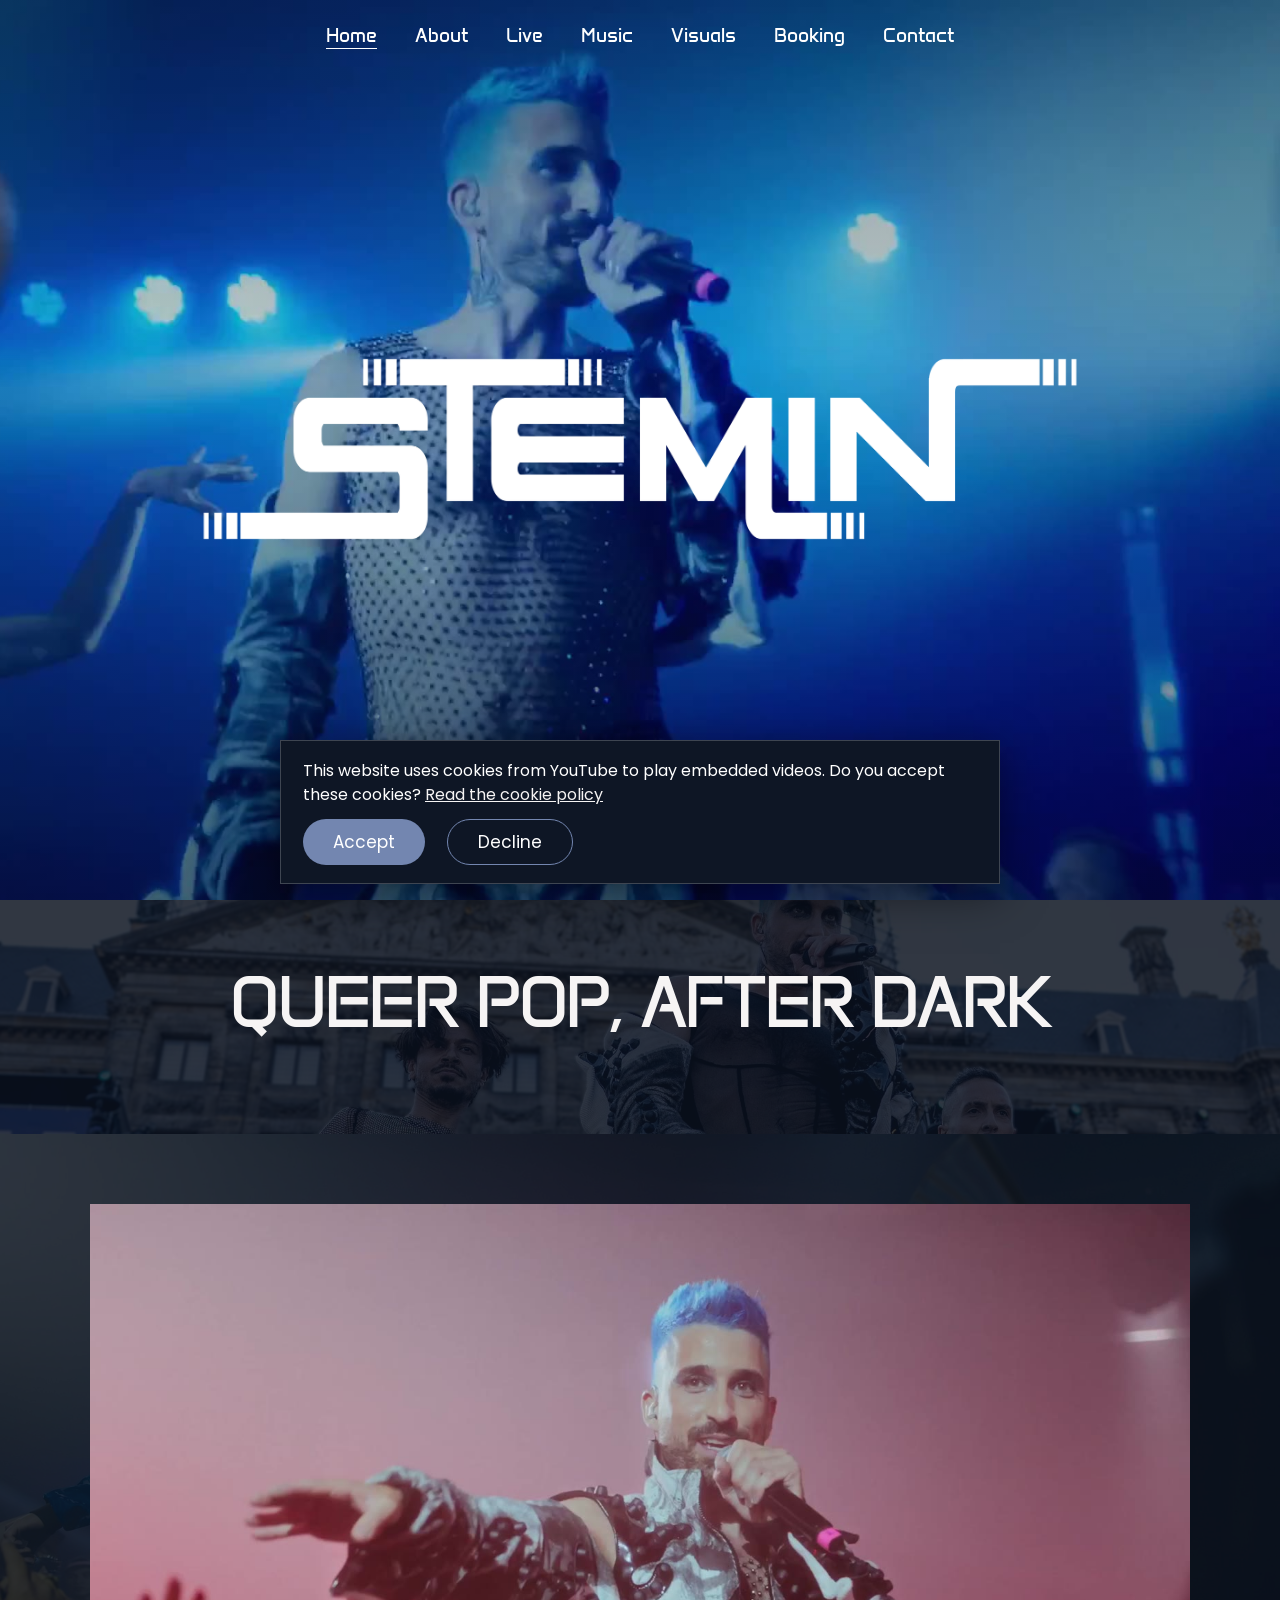
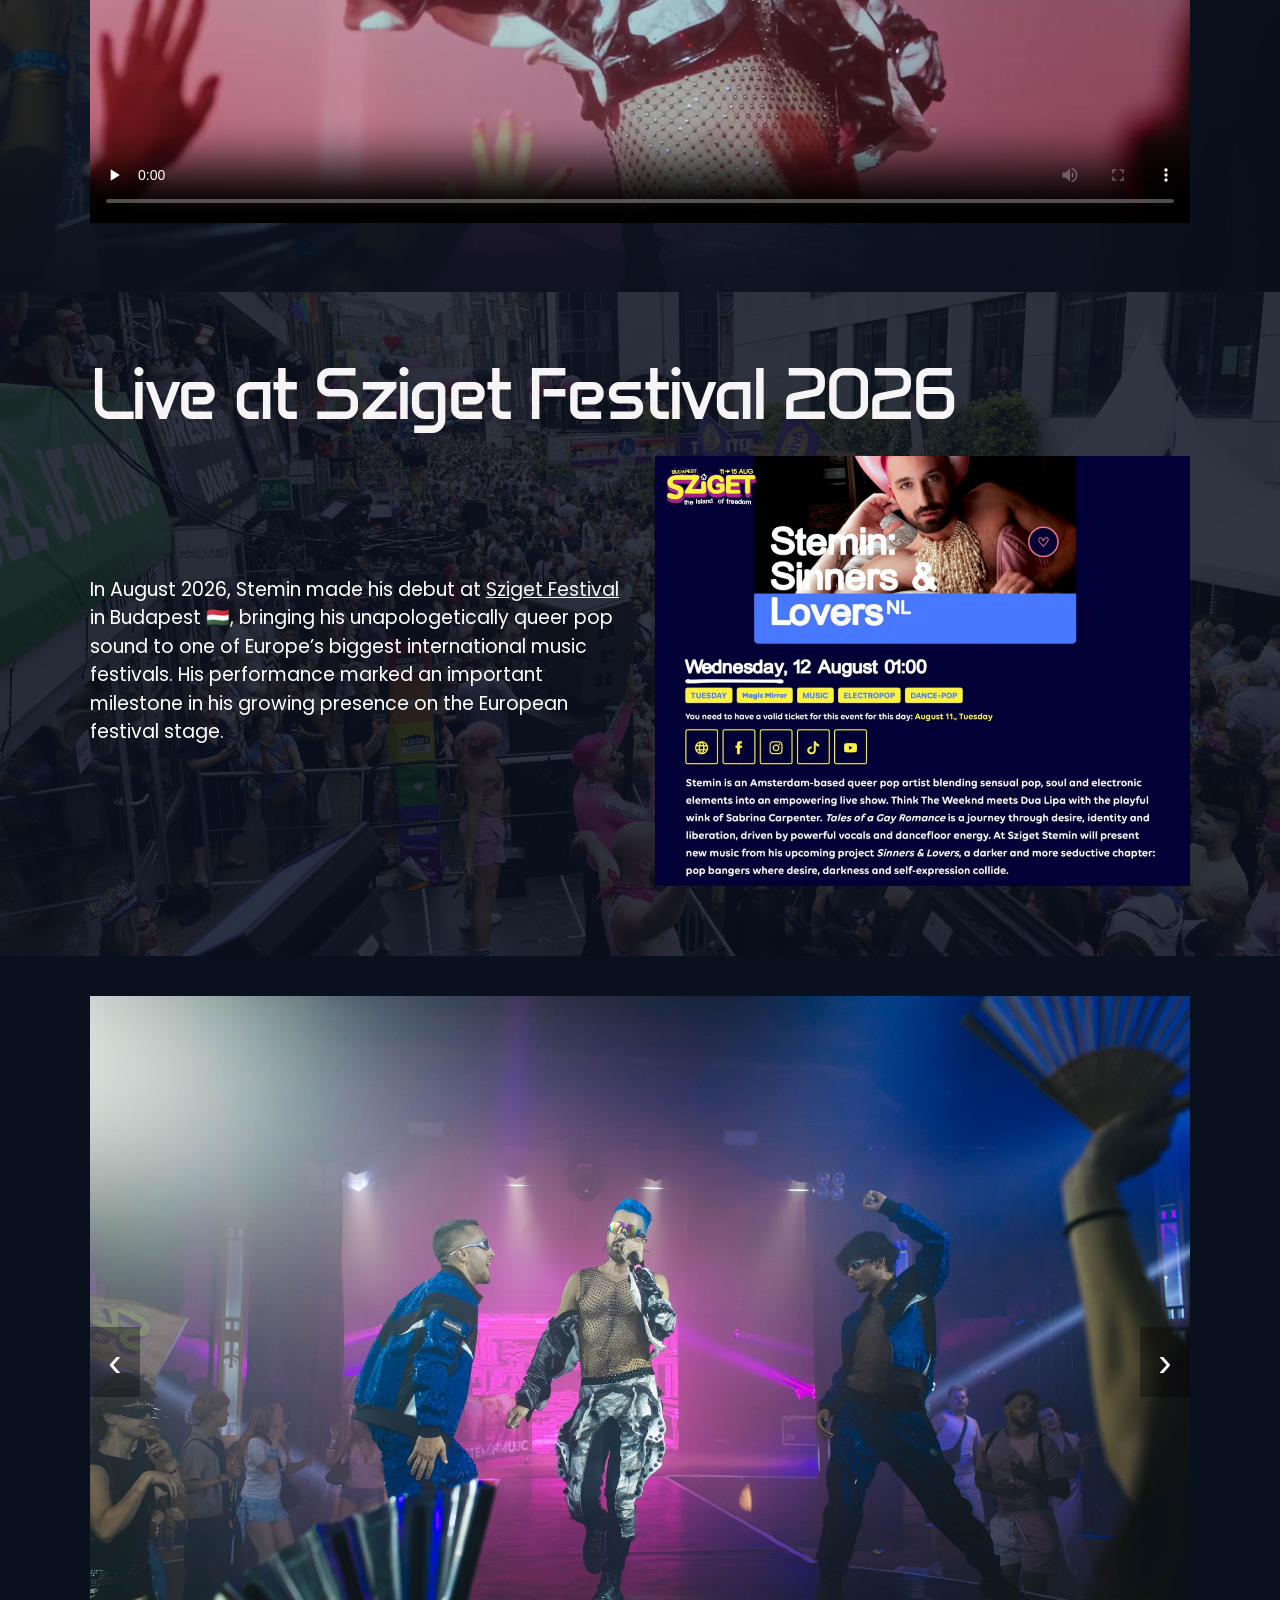
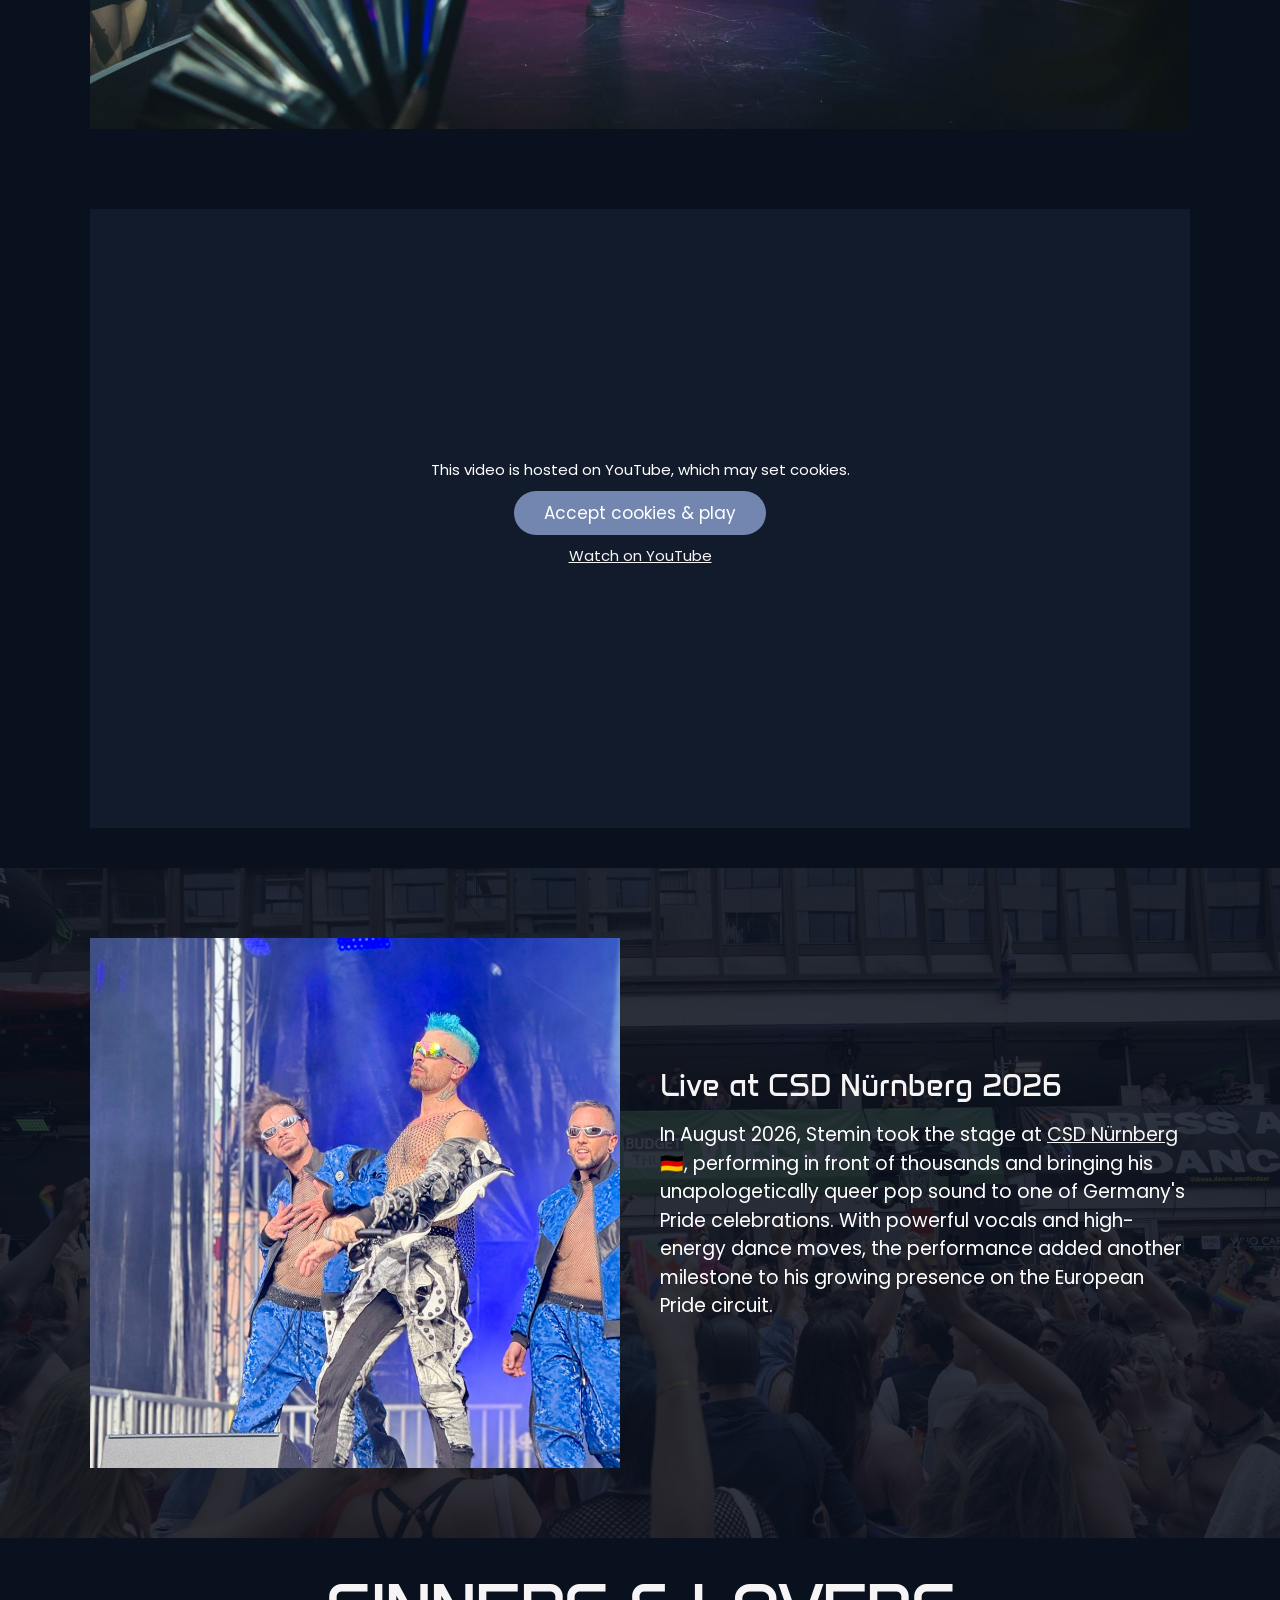
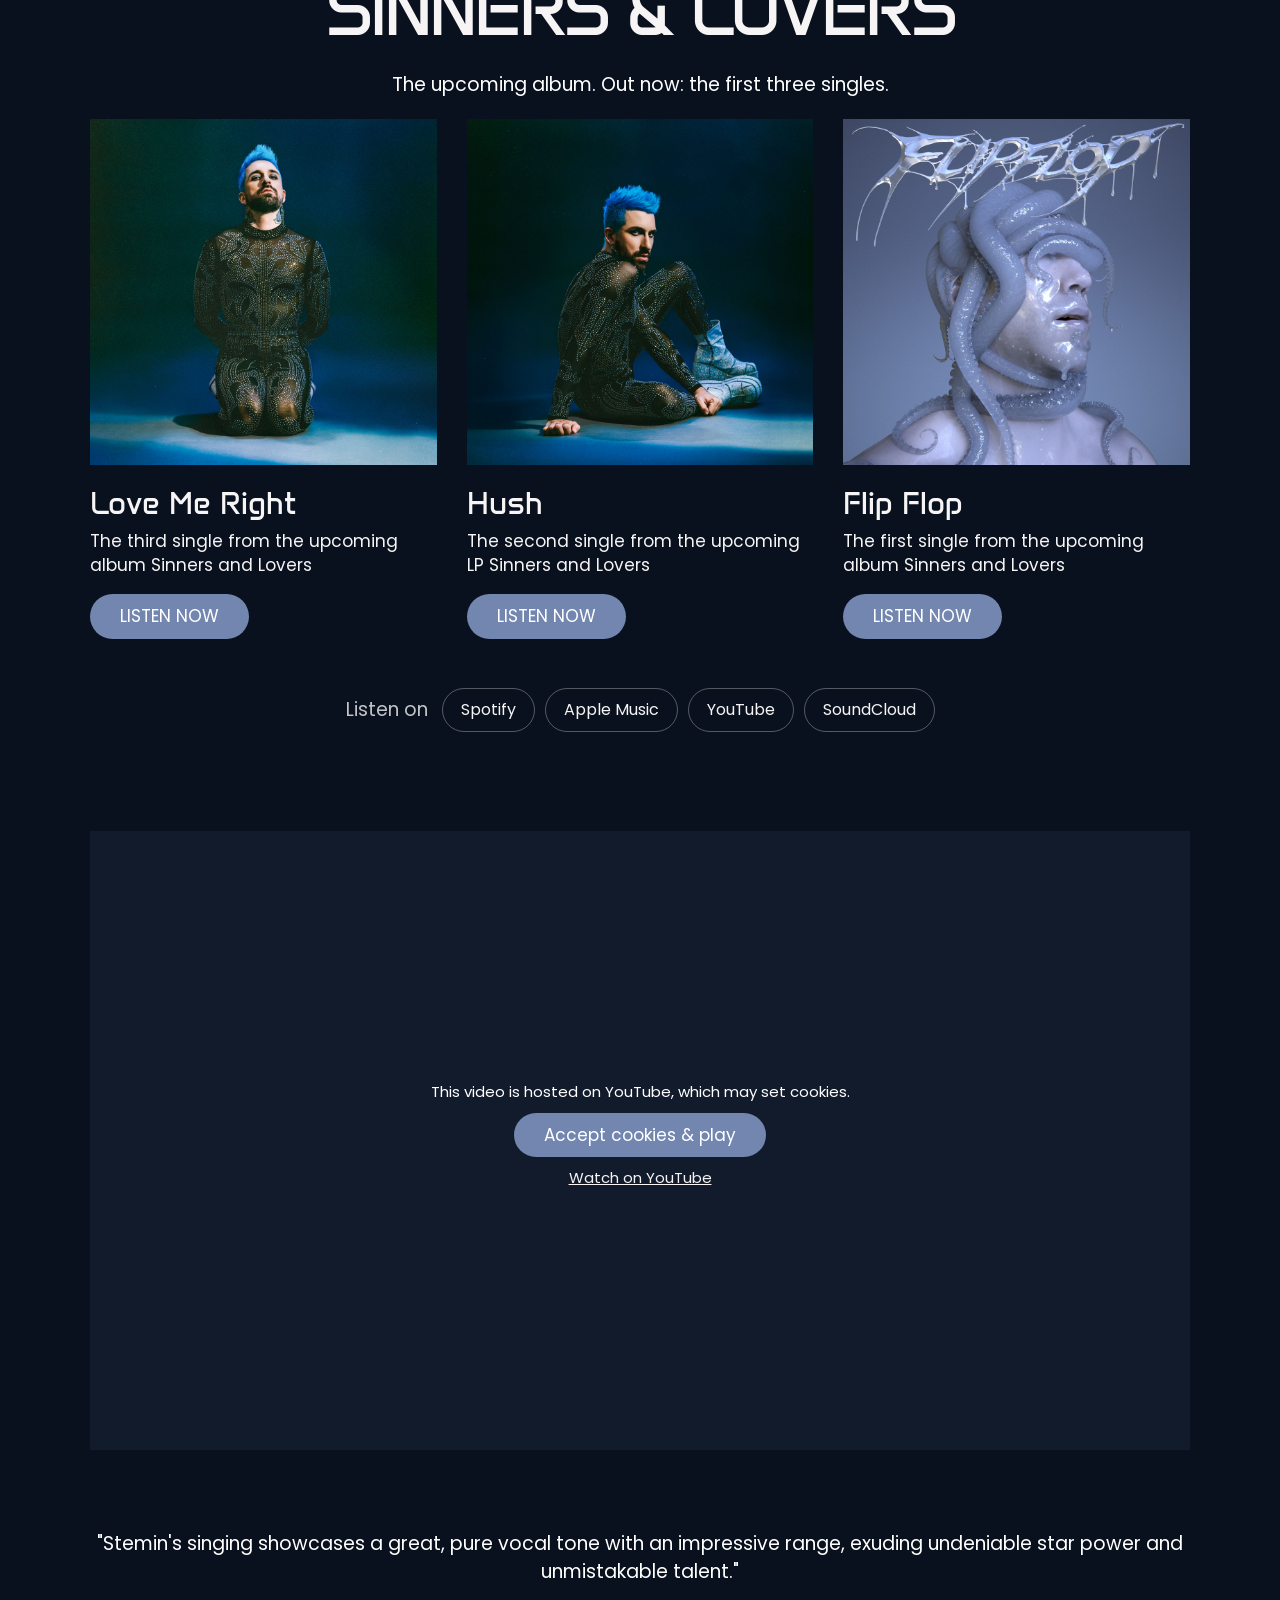
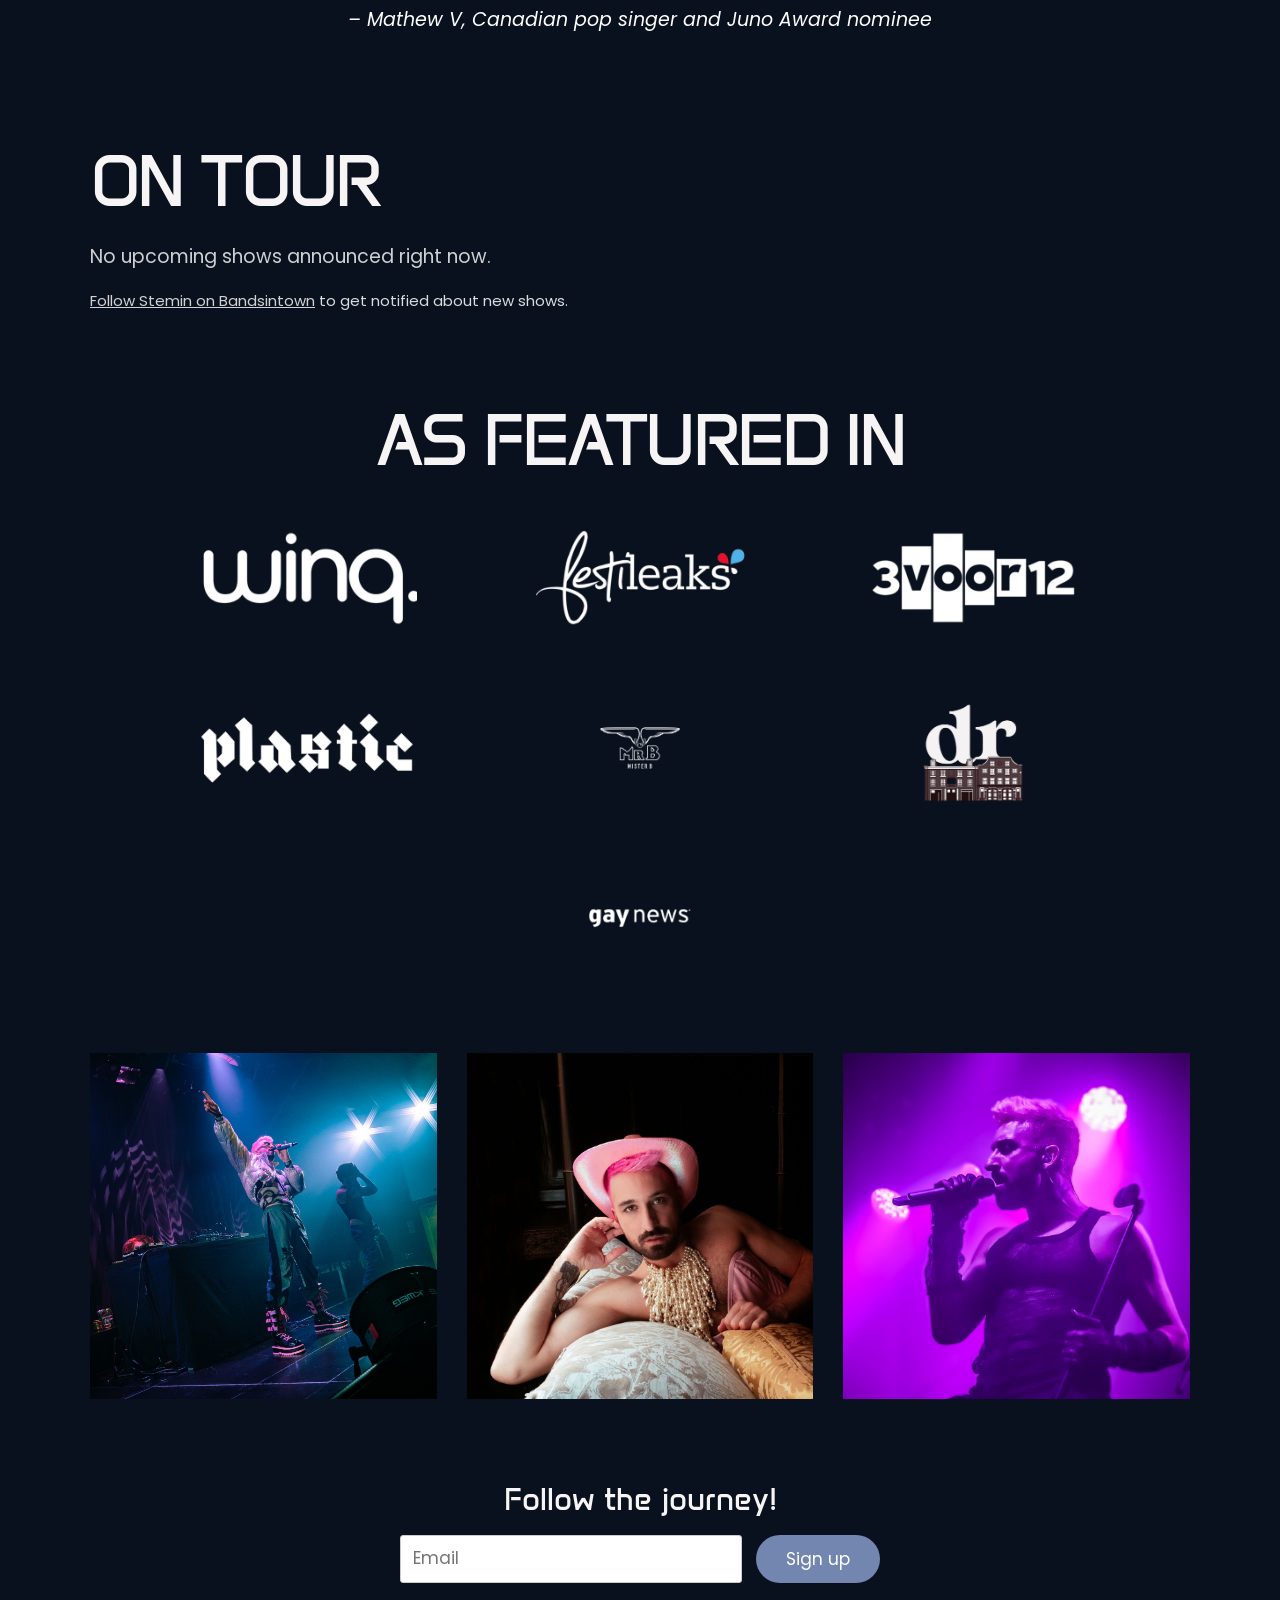
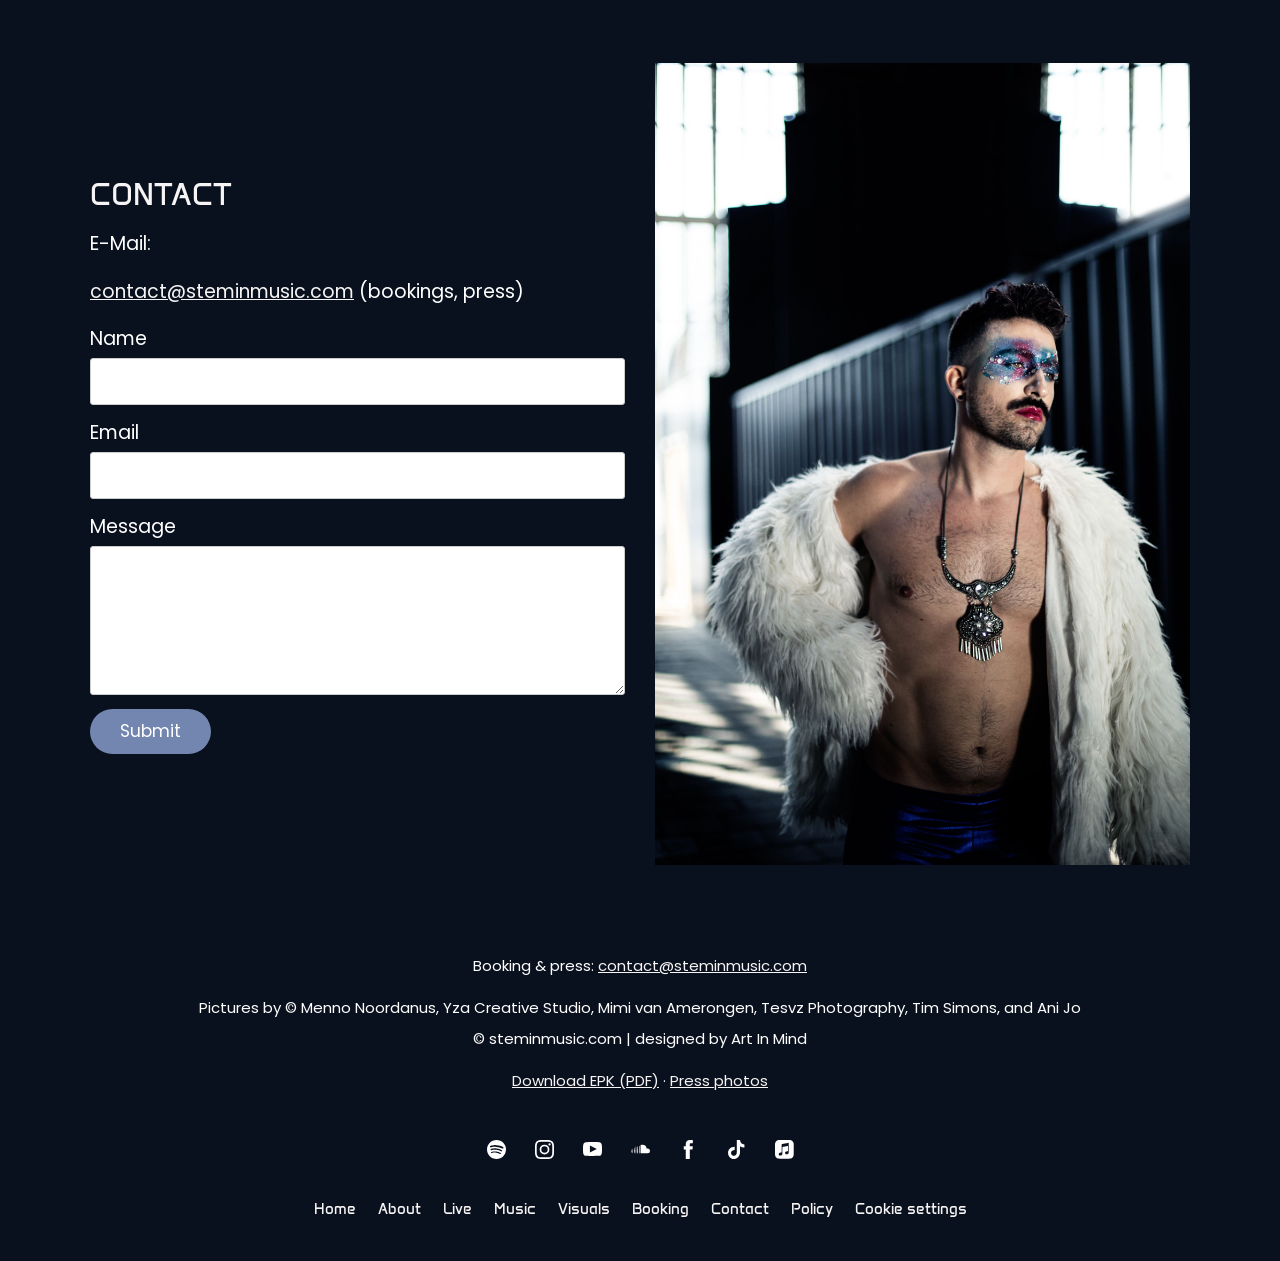
==== commit 95ca660a: "Shows from Bandsintown data (no widget/cookies), press downloads without Backpack folder links Co-Au" ====
--- a/index.html
+++ b/index.html
@@ -26,7 +26,7 @@
 <div class="socials"><a href="https://open.spotify.com/artist/1zyGoR9jHhPVAwW4OPeCIf?si=YAcBXMqQQqu5lbDR0uVkJg" target="_blank" rel="noopener" aria-label="Spotify"><svg class="icon" viewbox="0 0 18 18" xmlns="http://www.w3.org/2000/svg"><path d="M9 0c1.242 0 2.414.234 3.516.703a8.832 8.832 0 012.865 1.934 9.3 9.3 0 011.916 2.847A8.885 8.885 0 0118 9a8.797 8.797 0 01-.703 3.48 8.832 8.832 0 01-1.934 2.866 9.185 9.185 0 01-2.883 1.916A8.28 8.28 0 019 18a8.28 8.28 0 01-3.48-.738 9.185 9.185 0 01-2.883-1.916A8.832 8.832 0 01.703 12.48 8.797 8.797 0 010 9c0-1.242.234-2.414.703-3.516a9.146 9.146 0 011.934-2.847A9.036 9.036 0 015.52.703 8.633 8.633 0 019 0zm-.053 10.898c-1.465-.164-3.052-.046-4.763.352a.477.477 0 00-.334.229.518.518 0 00-.053.439c.023.14.1.252.228.334.104.066.218.09.344.073l.096-.02c1.57-.352 3.017-.457 4.342-.317 1.324.14 2.513.54 3.568 1.196.14.07.281.087.422.052a.592.592 0 00.351-.263.528.528 0 00.053-.405.472.472 0 00-.299-.334c-1.172-.726-2.49-1.171-3.955-1.336zm.211-2.9c-1.863-.223-3.615-.088-5.256.404a.576.576 0 00-.369.334.74.74 0 00-.073.411l.02.1a.49.49 0 00.3.403c.175.082.357.1.544.053 1.406-.445 2.947-.568 4.623-.369 1.676.2 3.123.662 4.342 1.389.14.117.305.152.492.105a.78.78 0 00.457-.316.689.689 0 00.07-.528c-.046-.187-.14-.316-.28-.386-1.383-.844-3.007-1.377-4.87-1.6zm.07-3.094a21.718 21.718 0 00-3.146-.017c-1.008.093-1.91.258-2.707.492a.81.81 0 00-.475.404.83.83 0 00-.052.65c.07.188.199.34.386.458a.74.74 0 00.633.07c.68-.211 1.477-.363 2.39-.457a16.95 16.95 0 012.778.017c.961.083 1.899.24 2.813.475a9.645 9.645 0 012.46.984c.212.118.434.153.669.106.234-.047.398-.152.492-.316a.85.85 0 00.088-.65.798.798 0 00-.405-.51 10.987 10.987 0 00-2.777-1.16 16.84 16.84 0 00-3.146-.546z"></path></svg></a><a href="https://instagram.com/steminmusic" target="_blank" rel="noopener" aria-label="Instagram"><svg class="icon" viewbox="0 0 18 18" xmlns="http://www.w3.org/2000/svg"><path d="M6.955 1.628l2.582-.006c1.916.001 2.227.012 3.1.052.877.04 1.354.187 1.67.31.421.163.72.358 1.036.673.27.27.452.529.6.862l.073.173c.113.29.246.715.298 1.46l.03.627c.012.29.02.553.025.917l.01 2.842c-.002 1.915-.013 2.226-.053 3.099-.037.804-.163 1.272-.279 1.588l-.031.083c-.163.42-.358.72-.673 1.035-.315.315-.615.51-1.035.673-.29.113-.715.246-1.46.298l-1.21.05c-.344.007-.761.011-1.428.013l-3.255-.005a37.01 37.01 0 01-1.592-.046c-.877-.04-1.354-.187-1.67-.31a2.788 2.788 0 01-1.036-.673 2.788 2.788 0 01-.673-1.035c-.113-.29-.246-.715-.298-1.46l-.05-1.21a71.292 71.292 0 01-.013-1.428l.005-3.255c.006-.692.02-1.022.046-1.592.04-.877.187-1.354.31-1.67.163-.421.358-.72.673-1.036.315-.315.615-.51 1.035-.673.29-.113.715-.246 1.46-.298l.627-.03c.355-.015.668-.023 1.176-.028zM6.97.006h4.06c.747.007 1.09.021 1.68.048.959.044 1.613.196 2.185.419.592.23 1.094.537 1.594 1.038.5.5.808 1.002 1.038 1.594.198.509.34 1.082.4 1.876l.035.68c.026.62.036 1.093.038 2.574l-.005 2.658c-.006.844-.02 1.192-.05 1.818-.043.958-.195 1.612-.418 2.184a4.412 4.412 0 01-1.038 1.594c-.5.5-1.002.809-1.594 1.039-.509.197-1.082.34-1.876.4l-.795.039c-.53.021-1.003.03-2.193.032l-2.924-.004a39.115 39.115 0 01-1.818-.05c-.958-.043-1.612-.195-2.184-.417a4.412 4.412 0 01-1.594-1.039c-.5-.5-.809-1.002-1.039-1.594-.197-.509-.34-1.082-.4-1.876l-.042-.876C.009 11.575 0 11.027 0 9.527L.006 6.97c.007-.747.021-1.09.048-1.68.044-.959.196-1.613.418-2.185A4.412 4.412 0 011.511 1.51c.5-.5 1.002-.808 1.594-1.038.509-.198 1.082-.34 1.876-.4L5.857.03C6.177.018 6.49.01 6.97.006zm2.048 4.387a4.625 4.625 0 100 9.25 4.625 4.625 0 000-9.25zm0 1.623a3.002 3.002 0 110 6.004 3.002 3.002 0 010-6.004zm4.768-2.909a1.071 1.071 0 100 2.143 1.071 1.071 0 000-2.143z" fill-rule="evenodd"></path></svg></a><a href="https://www.youtube.com/channel/UCnm-_FGDX8ijLJgsgmDUvSA/featured" target="_blank" rel="noopener" aria-label="Youtube"><svg class="icon" viewbox="0 0 18 14" xmlns="http://www.w3.org/2000/svg"><path d="M7.518.011l1.81-.01c.971.004 3.89.03 5.972.173l.355.05c.394.061.95.209 1.445.76.463.478.66 1.426.714 1.746l.017.108s.155 1.378.168 2.816L18 7.241c0 .654-.032 1.31-.068 1.84l-.1 1.172s-.17 1.274-.732 1.853c-.675.753-1.463.753-1.8.811l-.537.033c-2.11.12-4.778.138-5.547.14l-2.132-.03c-1.465-.029-3.372-.076-4.215-.143-.394-.116-1.294-.058-1.969-.81-.43-.444-.63-1.293-.7-1.668l-.031-.186S.014 8.875 0 7.437V5.654l.007-.39c.012-.45.035-.883.06-1.254l.1-1.172S.339 1.564.9.985C1.575.232 2.362.232 2.7.174l.75-.045C4.827.057 6.4.025 7.518.01zm-.973 3.262v6.545l6.546-3.273-6.546-3.272z"></path></svg></a><a href="https://soundcloud.com/steminmusic" target="_blank" rel="noopener" aria-label="Soundcloud"><svg class="icon" viewbox="0 0 18 9" xmlns="http://www.w3.org/2000/svg"><path d="M4.698 1.755c.09 0 .145.036.163.108l.007.062.17 4.132-.17 1.98c0 .114-.057.17-.17.17-.045 0-.127-.072-.157-.13l-.013-.04-.113-1.98.113-4.132c0-.114.057-.17.17-.17zm3.17-.68c.094 0 .189.08.217.17l.01.057.113 4.755-.114 1.924-.009.056c-.028.092-.123.17-.217.17-.17 0-.283-.113-.226-.226l-.114-1.924.114-4.755c0-.113.113-.227.226-.227zm-1.642.567c.095 0 .19.078.218.17l.009.056.17 4.189-.114 1.924-.008.056c-.03.092-.124.17-.218.17s-.189-.078-.25-.203L6 7.924 5.887 6 6 1.868c0-.113.113-.226.226-.226zM10.755 0a4.075 4.075 0 014.075 3.736c.283-.113.566-.17.906-.17 1.302 0 2.264.962 2.264 2.264a2.293 2.293 0 01-2.16 2.316l-.16.005H9.282c-.097 0-.194-.125-.22-.232l-.006-.051V.566c0-.146.041-.208.16-.258l.066-.025C9.736.113 10.245 0 10.755 0zM3.17 2.83c.09 0 .145.036.163.08l.007.033.17 3.114-.17 1.98-.043.042c-.042.04-.085.072-.127.072-.09 0-.145-.036-.163-.08L3 8.038l-.17-1.981L3 2.943c.057-.056.113-.113.17-.113zM1.698 3.906c.045 0 .09 0 .107.058l.006.055.17 2.038-.17 1.98a.122.122 0 01-.113.114c-.045 0-.09-.036-.107-.08l-.006-.033-.17-1.981.17-2.038c0-.057.057-.113.113-.113zm-1.472.396l.029.007a.05.05 0 01.02.017l.008.032.226 1.699-.226 1.641s0 .057-.057.057l-.028-.007a.05.05 0 01-.02-.017L.17 7.698 0 6.057l.17-1.699s0-.056.056-.056z"></path></svg></a><a href="https://facebook.com/steminmusic" target="_blank" rel="noopener" aria-label="Facebook"><svg class="icon" viewbox="0 0 9 18" xmlns="http://www.w3.org/2000/svg"><path d="M1.907 18V8.999H0V5.897h1.907V4.035C1.907 1.505 2.984 0 6.044 0h2.547v3.103H7c-1.191 0-1.27.433-1.27 1.242l-.005 1.552h2.885L8.27 9H5.724V18H1.907z" fill-rule="evenodd"></path></svg></a><a href="https://www.tiktok.com/@steminmusic" target="_blank" rel="noopener" aria-label="Tiktok"><svg class="icon" viewbox="0 0 16 18" xmlns="http://www.w3.org/2000/svg"><path d="M11.281 0c.298 2.554 1.73 4.077 4.219 4.24v2.872c-1.442.14-2.706-.33-4.175-1.215v5.373c0 6.826-7.473 8.96-10.477 4.066-1.93-3.148-.748-8.672 5.444-8.894v3.03a8.99 8.99 0 00-1.437.35c-1.377.465-2.158 1.335-1.94 2.868.417 2.938 5.828 3.808 5.378-1.933V.005h2.988V0z" fill-rule="evenodd"></path></svg></a><a href="https://itunes.apple.com/artist/stemin/1516719726" target="_blank" rel="noopener" aria-label="Apple Music"><svg class="icon" viewbox="0 0 73 73" xmlns="http://www.w3.org/2000/svg"><path class="st0" d="M72,19.94c0-0.72-0.01-1.45-0.03-2.17c-0.04-1.58-0.14-3.17-0.42-4.73c-0.28-1.58-0.75-3.06-1.48-4.5 c-0.72-1.41-1.66-2.71-2.78-3.83c-1.12-1.12-2.42-2.06-3.83-2.78c-1.44-0.73-2.91-1.2-4.49-1.48c-1.56-0.28-3.15-0.37-4.73-0.42 C53.51,0.02,52.78,0.01,52.06,0c-0.86,0-1.72,0-2.58,0H22.52c-0.86,0-1.72,0-2.58,0c-0.72,0-1.45,0.01-2.17,0.03 c-1.58,0.04-3.17,0.14-4.73,0.42C11.46,0.74,9.98,1.2,8.55,1.94C7.13,2.66,5.84,3.6,4.72,4.72S2.65,7.13,1.93,8.55 c-0.73,1.44-1.2,2.91-1.48,4.5c-0.28,1.56-0.37,3.15-0.42,4.73C0.02,18.5,0.01,19.22,0,19.94c0,0.86,0,1.72,0,2.58v26.95 c0,0.86,0,1.72,0,2.58c0,0.72,0.01,1.45,0.03,2.17c0.04,1.58,0.14,3.17,0.42,4.73c0.28,1.58,0.75,3.06,1.48,4.5 c0.72,1.41,1.66,2.71,2.78,3.83s2.42,2.06,3.83,2.78c1.44,0.73,2.91,1.2,4.49,1.48c1.56,0.28,3.15,0.37,4.73,0.42 c0.72,0.02,1.45,0.03,2.17,0.03c0.86,0.01,1.72,0,2.58,0h26.95c0.86,0,1.72,0,2.58,0c0.72,0,1.45-0.01,2.17-0.03 c1.58-0.04,3.17-0.14,4.73-0.42c1.58-0.28,3.06-0.75,4.49-1.48c1.41-0.72,2.71-1.66,3.83-2.78c1.12-1.12,2.06-2.41,2.78-3.83 c0.73-1.44,1.2-2.91,1.48-4.5c0.28-1.56,0.37-3.15,0.42-4.73c0.02-0.72,0.03-1.45,0.03-2.17c0.01-0.86,0-1.72,0-2.58V22.52 C72,21.66,72,20.8,72,19.94z M52.71,46.85c0,0.91-0.01,1.74-0.2,2.65c-0.19,0.89-0.53,1.72-1.05,2.47 c-0.52,0.75-1.19,1.36-1.97,1.82c-0.79,0.47-1.62,0.73-2.5,0.91c-1.66,0.33-2.79,0.41-3.86,0.2c-1.03-0.21-1.9-0.68-2.6-1.32 c-1.03-0.95-1.68-2.23-1.82-3.56c-0.16-1.57,0.36-3.24,1.53-4.48c0.59-0.62,1.34-1.11,2.34-1.5c1.04-0.4,2.19-0.65,3.96-1 c0.47-0.09,0.93-0.19,1.4-0.28c0.61-0.12,1.14-0.28,1.56-0.8c0.43-0.52,0.43-1.16,0.43-1.78V24.32c0-1.21-0.54-1.54-1.7-1.32 c-0.83,0.16-18.62,3.75-18.62,3.75c-1,0.24-1.36,0.57-1.36,1.82v23.23c0,0.91-0.05,1.74-0.24,2.65c-0.19,0.89-0.53,1.72-1.05,2.47 c-0.52,0.75-1.19,1.36-1.97,1.82c-0.79,0.47-1.62,0.74-2.5,0.92c-1.66,0.33-2.79,0.41-3.86,0.2c-1.03-0.21-1.9-0.69-2.6-1.33 c-1.03-0.95-1.63-2.23-1.78-3.56c-0.16-1.57,0.31-3.24,1.49-4.48c0.59-0.62,1.34-1.11,2.34-1.5c1.04-0.4,2.19-0.65,3.96-1 c0.47-0.09,0.93-0.19,1.4-0.28c0.61-0.12,1.14-0.28,1.56-0.8c0.42-0.52,0.47-1.13,0.47-1.75c0-4.92,0-26.78,0-26.78 c0-0.36,0.03-0.6,0.05-0.72c0.09-0.56,0.31-1.05,0.72-1.39c0.34-0.28,0.78-0.48,1.33-0.6l0.01,0L49,11.33 c0.19-0.04,1.73-0.31,1.91-0.33c1.16-0.1,1.81,0.66,1.81,1.89L52.71,46.85L52.71,46.85z"></path></svg></a></div>
 </header>
 <main id="main">
-<section class="sec"><div class="wrap"><a class="next-show" href="https://www.bandsintown.com/e/108938748" target="_blank" rel="noopener" data-until="2026-11-28"><span class="ns-label">Next show</span><span class="ns-date">Friday, November 27 · 10:00 PM</span><span class="ns-title">Stemin @ BLENDXL</span><span class="ns-place">BLENDXL, Amsterdam</span><span class="ns-note">Free</span></a></div></section>
+<section class="sec"><div class="wrap"><div class="next-show-slot" data-next-show></div></div></section>
 <section class="sec has-bg"><img class="sec-bg" src="img/20260731-dsc05511.jpg" srcset="img/20260731-dsc05511-800.jpg 800w, img/20260731-dsc05511.jpg 2000w" sizes="(max-width: 760px) 100vw, 1140px" alt="" loading="lazy"><div class="wrap"><h2 class="feature-title center">QUEER POP, AFTER DARK</h2></div></section>
 <section class="sec has-bg"><img class="sec-bg" src="img/attila-polyak-2.jpg" srcset="img/attila-polyak-2-800.jpg 800w, img/attila-polyak-2.jpg 2000w" sizes="(max-width: 760px) 100vw, 1140px" alt="" loading="lazy"><div class="wrap"><div class="video selfhosted"><video controls playsinline preload="none" poster="video/sziget-recap-poster.jpg" title="Stemin live at Sziget Festival 2026 – recap"><source src="video/sziget-recap-720.mp4" type="video/mp4" media="(max-width: 760px)"><source src="video/sziget-recap.mp4" type="video/mp4"></video></div></div></section>
 <section class="sec has-bg"><img class="sec-bg" src="img/dsc3694.jpg" srcset="img/dsc3694-800.jpg 800w, img/dsc3694.jpg 2000w" sizes="(max-width: 760px) 100vw, 1140px" alt="" loading="lazy"><div class="wrap"><h2 class="feature-title">Live at Sziget Festival 2026</h2><div class="cols half">
@@ -52,26 +52,10 @@
 <section class="sec"><div class="wrap"><p class="center">"Stemin's singing showcases a great, pure vocal tone with an impressive range, exuding undeniable star power and unmistakable talent."</p>
 <p class="center"><em>– Mathew V, Canadian pop singer and Juno Award nominee</em></p>
 <h2 class="feature-title mt-l">ON TOUR</h2>
-<div class="bit">
-<a class="bit-widget-initializer" data-artist-name="Stemin" data-background-color="rgba(0,0,0,0)"
- data-separator-color="rgba(255,255,255,0.15)" data-text-color="#ffffff" data-font="Poppins"
- data-auto-style="false" data-button-label-capitalization="uppercase" data-header-capitalization="uppercase"
- data-location-capitalization="capitalize" data-venue-capitalization="capitalize" data-display-local-dates="false"
- data-local-dates-position="tab" data-display-past-dates="false" data-display-details="false"
- data-display-lineup="false" data-display-start-time="true" data-social-share-icon="false"
- data-display-limit="10" data-date-format="ddd, MMM D" data-date-orientation="horizontal"
- data-date-border-color="#7c8cb0" data-date-border-width="1px" data-date-capitalization="uppercase"
- data-date-border-radius="10px" data-event-ticket-cta-size="medium" data-event-ticket-text="Tickets"
- data-event-ticket-icon="false" data-event-ticket-cta-text-color="#ffffff" data-event-ticket-cta-bg-color="#7c8cb0"
- data-event-ticket-cta-border-color="#7c8cb0" data-event-ticket-cta-border-width="0px"
- data-event-ticket-cta-border-radius="999px" data-sold-out-button-text-color="#ffffff"
- data-sold-out-button-background-color="#444" data-sold-out-button-border-color="#444"
- data-sold-out-button-clickable="true" data-event-rsvp-position="hidden" data-event-rsvp-cta-size="medium"
- data-follow-section-position="hidden" data-play-my-city-position="hidden" data-language="en"
- data-widget-width="100%" data-div-id="" data-event-custom-ticket-text="" data-event-ticket-cta-text-color-hover=""
- data-event-ticket-cta-bg-color-hover=""></a>
-<div class="consent-ph bit-ph"><p>Tour dates are provided by Bandsintown, which may set cookies.</p><p><button class="button" data-consent-accept>Accept cookies &amp; show dates</button></p><p><a href="https://www.bandsintown.com/a/stemin" target="_blank" rel="noopener">See all dates on Bandsintown</a></p></div>
-</div></div></section>
+<div class="shows-list" data-shows>
+<p class="shows-empty">Loading shows…</p>
+</div>
+<p class="shows-follow"><a href="https://www.bandsintown.com/a/stemin" target="_blank" rel="noopener">Follow Stemin on Bandsintown</a> to get notified about new shows.</p></div></section>
 <section class="sec"><div class="wrap"><h2 class="feature-title center">AS FEATURED IN</h2>
 <div class="logos">
 <a href="https://archive.steminmusic.com/WINQ-2/" target="_blank" rel="noopener"><img src="img/1.png" alt="WINQ" loading="lazy"></a>
@@ -116,7 +100,7 @@
 </div>
 </footer>
 <div class="cookie-banner" role="dialog" aria-label="Cookie consent" hidden>
-<p>This website uses cookies from YouTube and Bandsintown to show videos and tour dates. Do you accept these cookies? <a href="policy/">Read the cookie policy</a></p>
+<p>This website uses cookies from YouTube to play embedded videos. Do you accept these cookies? <a href="policy/">Read the cookie policy</a></p>
 <div class="cookie-actions"><button class="button" data-consent-accept>Accept</button><button class="button outline" data-consent-decline>Decline</button></div>
 </div>
 <div class="lightbox" hidden><button aria-label="Close">×</button><img alt=""></div>
--- a/style.css
+++ b/style.css
@@ -251,3 +251,56 @@
 .press-photo figcaption{font-size:15px;margin-top:8px;line-height:1.6}
 @media (max-width:760px){.press-grid{grid-template-columns:1fr 1fr;gap:14px}.lead-text{font-size:18px}}
 .page-booking .cols.half img{max-height:560px;width:100%;object-fit:cover;object-position:center 30%}
+
+/* ---- mobile sizing pass 2 ---- */
+.logos a{width:100%;display:flex;justify-content:center;align-items:center}
+.logos img{max-width:100%;height:auto}
+@media (max-width:760px){
+  body{font-size:16px}
+  .feature-title{font-size:38px;letter-spacing:-.03em;line-height:1}
+  h2,h3{font-size:24px}
+  h4{font-size:18px}
+  .lead-text{font-size:17px}
+  .logos{grid-template-columns:repeat(2,minmax(0,1fr));gap:28px 20px;margin-top:28px}
+  .logos img{max-height:56px;max-width:140px}
+  .sec{padding:26px 0}
+  .sec.has-bg{padding:40px 0}
+  .button{padding:11px 22px;font-size:15px}
+  .single h4{font-size:15px}
+  .listen a{padding:6px 14px;font-size:14px}
+  .page-footer{font-size:14px}
+  .press-photo figcaption{font-size:13px}
+  .next-show{font-size:15px}
+  .caption{font-size:16px}
+}
+@media (max-width:360px){
+  .feature-title{font-size:32px}
+  h2,h3{font-size:22px}
+}
+@media (max-width:760px){
+  /* rows of singles / photos become swipeable cards */
+  .cols.thirds.singles,.cols.thirds.photos{display:flex;overflow-x:auto;scroll-snap-type:x mandatory;gap:14px;
+    margin:0 -20px;padding:0 20px 8px;scrollbar-width:none;-webkit-overflow-scrolling:touch}
+  .cols.thirds.singles::-webkit-scrollbar,.cols.thirds.photos::-webkit-scrollbar{display:none}
+  .cols.thirds.singles>div,.cols.thirds.photos>div{flex:0 0 72%;scroll-snap-align:start}
+  .cols.thirds.photos.tall>div{flex-basis:64%}
+  /* two release covers side by side */
+  .page-music .cols.thirds:not(.singles){grid-template-columns:1fr 1fr}
+  .page-music .cols.thirds:not(.singles)>div:empty{display:none}
+  /* big single photos: cap the height */
+  .imgtext .media img{max-height:340px}
+  .cols.half img,.cols.third img{max-height:380px;width:100%;object-fit:cover;object-position:center 25%}
+  .page-home .cols.half>div:last-child img[alt="Stemin"]{max-height:300px}
+  .slideshow{aspect-ratio:4/3}
+}
+
+/* show list (from Bandsintown data) */
+ul.shows{list-style:none;padding:0;margin:20px 0 0;border-top:1px solid hsla(0,0%,100%,.2)}
+ul.shows li{display:grid;grid-template-columns:1.3fr 1fr 1fr auto;gap:8px 20px;align-items:center;padding:16px 4px;border-bottom:1px solid hsla(0,0%,100%,.2)}
+.sh-place{opacity:.8}
+.button.small{padding:8px 18px;font-size:14px;text-align:center}
+.shows-empty{opacity:.8;margin-top:16px}
+.shows-follow{font-size:15px;opacity:.85;margin-top:14px}
+@media (max-width:760px){ul.shows li{grid-template-columns:1fr auto;gap:2px 12px}
+  ul.shows li .sh-date{grid-column:1/-1}ul.shows li .sh-title{grid-column:1}ul.shows li .sh-place{grid-column:1}
+  ul.shows li .button{grid-column:2;grid-row:2/4}}
